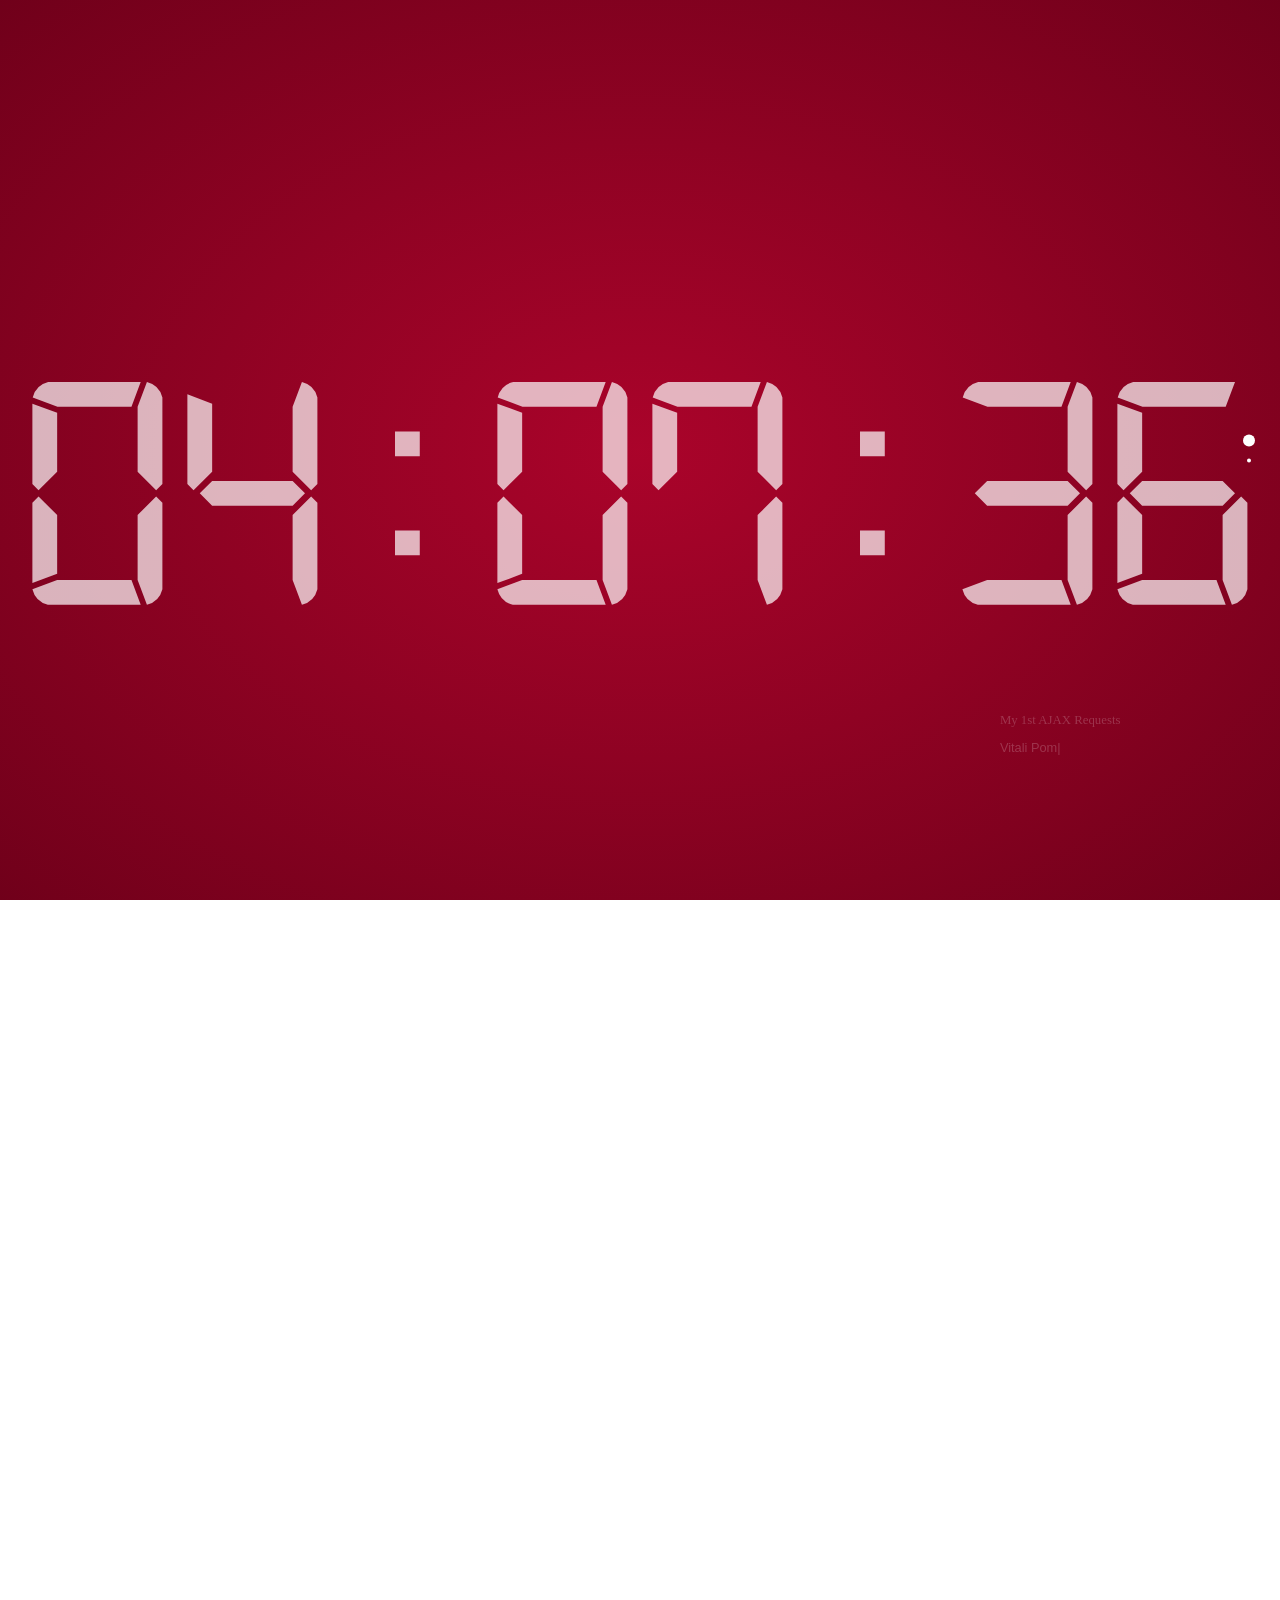
==== index.html @ a6524107 "added functions to add text" ====
<!DOCTYPE html>
<html>
    <head>
        <meta name="viewport" content="width=device-width, initial-scale=1.0, maximum-scale=1.0, user-scalable=no" />
        <link rel="stylesheet" href="https://maxcdn.bootstrapcdn.com/bootstrap/3.3.7/css/bootstrap.min.css">
        <script src="https://ajax.googleapis.com/ajax/libs/jquery/3.3.1/jquery.min.js"></script>
        <script src="https://maxcdn.bootstrapcdn.com/bootstrap/3.3.7/js/bootstrap.min.js"></script>

        <script src="js/jquery.waitforimages.min.js"></script>

        <link rel="stylesheet" type="text/css" href="css/fullpage.css" />
        <link rel="stylesheet" type="text/css" href="css/text_appearance.css">

        <link rel="stylesheet" href="stylesheets/butterfly.css?1234">
        <link rel="stylesheet" href="css/clock.css?11566">
        <link rel="stylesheet" href="css/phone.css?123452">


        <style type="text/css">

body, html{
    margin: 0;
    overflow-x: hidden;
    font-size: 0;
}

#fp-nav ul li a span, .fp-slidesNav ul li a span {
    background: white;
}
        </style>
        <title>Vitali Pom</title>
    </head>
    <body>
        <div id="fullpage">
            <div class="section">
                <div id="clock">
                    <span id="time" class="centered">
                    </span>
                    <div id="credits"><div id="sign">My 1st AJAX Requests</div><p> <div id="name">Vitali Pom|</div></div>


                    <div id="butterflies"></div> 
                </div>
            </div>
            <div class="section">
                <div id="phone">
                    <div class="container-fluid" >
                        <div class="row">
                            <div class="col-1 col-sm-1 col-md-7 col-lg-7 col-xl-7" >		      
                            </div>
                                <div class="col-5 col-sm-5 col-md-5 col-lg-5 col-xl-5" >  

                                    <div id="phone_container" class="phone_class">
                                        <div id="phone_image"><img src="img/white_clipboard.png" id="underline_image" /> <div id="chat_text" style="z-index:2;"></div>
                                        <img src="img/bbk-phone-model.png" id="top_image" class="phone_class" />
                                    </div>

                                </div>
                        </div>

                    </div>


                </div>
            </div>
        </div>
        
        <script src="js/clock.js"></script>
        <script src="js/text_appearance.js"></script>
        <script src="js/main_phone.js"></script>
        <script src="js/butterflies.js"></script>
        <script type="text/javascript" src="js/fullpage.extensions.min.js"></script>
        <script type="text/javascript">

            $(document).ready(function() {
                $('#fullpage').fullpage({
                    //options here
                    autoScrolling:true,
                    scrollHorizontally: true,
                    navigation: true,
                    navigationTooltips: ['clock', 'chat'],
                    lazyLoading: false,
                });

                //methods
                $.fn.fullpage.setAllowScrolling(true);
            });

        </script>

    </body>
</html>
<!--vitali.pom-->
---- css/fullpage.css ----
/*!
 * fullPage 3.0.9
 * https://github.com/alvarotrigo/fullPage.js
 *
 * @license GPLv3 for open source use only
 * or Fullpage Commercial License for commercial use
 * http://alvarotrigo.com/fullPage/pricing/
 *
 * Copyright (C) 2018 http://alvarotrigo.com/fullPage - A project by Alvaro Trigo
 */
html.fp-enabled,
.fp-enabled body {
    margin: 0;
    padding: 0;
    overflow:hidden;

    /*Avoid flicker on slides transitions for mobile phones #336 */
    -webkit-tap-highlight-color: rgba(0,0,0,0);
}
.fp-section {
    position: relative;
    -webkit-box-sizing: border-box; /* Safari<=5 Android<=3 */
    -moz-box-sizing: border-box; /* <=28 */
    box-sizing: border-box;
}
.fp-slide {
    float: left;
}
.fp-slide, .fp-slidesContainer {
    height: 100%;
    display: block;
}
.fp-slides {
    z-index:1;
    height: 100%;
    overflow: hidden;
    position: relative;
    -webkit-transition: all 0.3s ease-out; /* Safari<=6 Android<=4.3 */
    transition: all 0.3s ease-out;
}
.fp-section.fp-table, .fp-slide.fp-table {
    display: table;
    table-layout:fixed;
    width: 100%;
}
.fp-tableCell {
    display: table-cell;
    vertical-align: middle;
    width: 100%;
    height: 100%;
}
.fp-slidesContainer {
    float: left;
    position: relative;
}
.fp-controlArrow {
    -webkit-user-select: none; /* webkit (safari, chrome) browsers */
    -moz-user-select: none; /* mozilla browsers */
    -khtml-user-select: none; /* webkit (konqueror) browsers */
    -ms-user-select: none; /* IE10+ */
    position: absolute;
    z-index: 4;
    top: 50%;
    cursor: pointer;
    width: 0;
    height: 0;
    border-style: solid;
    margin-top: -38px;
    -webkit-transform: translate3d(0,0,0);
    -ms-transform: translate3d(0,0,0);
    transform: translate3d(0,0,0);
}
.fp-controlArrow.fp-prev {
    left: 15px;
    width: 0;
    border-width: 38.5px 34px 38.5px 0;
    border-color: transparent #fff transparent transparent;
}
.fp-controlArrow.fp-next {
    right: 15px;
    border-width: 38.5px 0 38.5px 34px;
    border-color: transparent transparent transparent #fff;
}
.fp-scrollable {
    overflow: hidden;
    position: relative;
}
.fp-scroller{
    overflow: hidden;
}
.iScrollIndicator{
    border: 0 !important;
}
.fp-notransition {
    -webkit-transition: none !important;
    transition: none !important;
}
#fp-nav {
    position: fixed;
    z-index: 100;
    top: 50%;
    opacity: 1;
    transform: translateY(-50%);
    -ms-transform: translateY(-50%);
    -webkit-transform: translate3d(0,-50%,0);
}
#fp-nav.fp-right {
    right: 17px;
}
#fp-nav.fp-left {
    left: 17px;
}
.fp-slidesNav{
    position: absolute;
    z-index: 4;
    opacity: 1;
    -webkit-transform: translate3d(0,0,0);
    -ms-transform: translate3d(0,0,0);
    transform: translate3d(0,0,0);
    left: 0 !important;
    right: 0;
    margin: 0 auto !important;
}
.fp-slidesNav.fp-bottom {
    bottom: 17px;
}
.fp-slidesNav.fp-top {
    top: 17px;
}
#fp-nav ul,
.fp-slidesNav ul {
  margin: 0;
  padding: 0;
}
#fp-nav ul li,
.fp-slidesNav ul li {
    display: block;
    width: 14px;
    height: 13px;
    margin: 7px;
    position:relative;
}
.fp-slidesNav ul li {
    display: inline-block;
}
#fp-nav ul li a,
.fp-slidesNav ul li a {
    display: block;
    position: relative;
    z-index: 1;
    width: 100%;
    height: 100%;
    cursor: pointer;
    text-decoration: none;
}
#fp-nav ul li a.active span,
.fp-slidesNav ul li a.active span,
#fp-nav ul li:hover a.active span,
.fp-slidesNav ul li:hover a.active span{
    height: 12px;
    width: 12px;
    margin: -6px 0 0 -6px;
    border-radius: 100%;
 }
#fp-nav ul li a span,
.fp-slidesNav ul li a span {
    border-radius: 50%;
    position: absolute;
    z-index: 1;
    height: 4px;
    width: 4px;
    border: 0;
    background: #333;
    left: 50%;
    top: 50%;
    margin: -2px 0 0 -2px;
    -webkit-transition: all 0.1s ease-in-out;
    -moz-transition: all 0.1s ease-in-out;
    -o-transition: all 0.1s ease-in-out;
    transition: all 0.1s ease-in-out;
}
#fp-nav ul li:hover a span,
.fp-slidesNav ul li:hover a span{
    width: 10px;
    height: 10px;
    margin: -5px 0px 0px -5px;
}
#fp-nav ul li .fp-tooltip {
    position: absolute;
    top: -2px;
    color: #fff;
    font-size: 14px;
    font-family: arial, helvetica, sans-serif;
    white-space: nowrap;
    max-width: 220px;
    overflow: hidden;
    display: block;
    opacity: 0;
    width: 0;
    cursor: pointer;
}
#fp-nav ul li:hover .fp-tooltip,
#fp-nav.fp-show-active a.active + .fp-tooltip {
    -webkit-transition: opacity 0.2s ease-in;
    transition: opacity 0.2s ease-in;
    width: auto;
    opacity: 1;
}
#fp-nav ul li .fp-tooltip.fp-right {
    right: 20px;
}
#fp-nav ul li .fp-tooltip.fp-left {
    left: 20px;
}
.fp-auto-height.fp-section,
.fp-auto-height .fp-slide,
.fp-auto-height .fp-tableCell{
    height: auto !important;
}

.fp-responsive .fp-auto-height-responsive.fp-section,
.fp-responsive .fp-auto-height-responsive .fp-slide,
.fp-responsive .fp-auto-height-responsive .fp-tableCell {
    height: auto !important;
}

/*Only display content to screen readers*/
.fp-sr-only{
    position: absolute;
    width: 1px;
    height: 1px;
    padding: 0;
    overflow: hidden;
    clip: rect(0, 0, 0, 0);
    white-space: nowrap;
    border: 0;
}
---- css/text_appearance.css ----
.font_size {
    font-size: 1.5vh;
}

.padding{
    padding: 0.5em 0.7em 0.5em 0.7em; 
}

.textbox{
    display: inline-block;
    position:absolute;
    border-radius:25px;
    direction: ltr;
}

.left_textbox{
    background-color: #007aff;
    left: 8%;
    max-width: 45%;
    color: white;

}

.right_textbox{
    max-width: 45%;
    right:6%;
    background-color: #7209b7;
    color: white;

}
---- stylesheets/butterfly.css ----
/* line 3, ../sass/butterfly.scss */
html, body {
  margin: 0;
  height: 100%;
  overflow: hidden;
}

@-moz-keyframes borboletas-pos-loop-1 {
  0% {
    -moz-transform: translate(50vw, -95vh);
    transform: translate(50vw, -95vh);
  }
  11% {
    -moz-transform: translate(53vw, -1vh);
    transform: translate(53vw, -1vh);
  }
  22% {
    -moz-transform: translate(47vw, -79vh);
    transform: translate(47vw, -79vh);
  }
  33% {
    -moz-transform: translate(46vw, -82vh);
    transform: translate(46vw, -82vh);
  }
  44% {
    -moz-transform: translate(9vw, -60vh);
    transform: translate(9vw, -60vh);
  }
  55% {
    -moz-transform: translate(27vw, -88vh);
    transform: translate(27vw, -88vh);
  }
  66% {
    -moz-transform: translate(62vw, -59vh);
    transform: translate(62vw, -59vh);
  }
  77% {
    -moz-transform: translate(90vw, -12vh);
    transform: translate(90vw, -12vh);
  }
  88% {
    -moz-transform: translate(21vw, -7vh);
    transform: translate(21vw, -7vh);
  }
  100% {
    -moz-transform: translate(53vw, -11vh);
    transform: translate(53vw, -11vh);
  }
}
@-webkit-keyframes borboletas-pos-loop-1 {
  0% {
    -webkit-transform: translate(36vw, -6vh);
    transform: translate(36vw, -6vh);
  }
  11% {
    -webkit-transform: translate(37vw, -88vh);
    transform: translate(37vw, -88vh);
  }
  22% {
    -webkit-transform: translate(35vw, -99vh);
    transform: translate(35vw, -99vh);
  }
  33% {
    -webkit-transform: translate(19vw, -61vh);
    transform: translate(19vw, -61vh);
  }
  44% {
    -webkit-transform: translate(94vw, -67vh);
    transform: translate(94vw, -67vh);
  }
  55% {
    -webkit-transform: translate(28vw, -84vh);
    transform: translate(28vw, -84vh);
  }
  66% {
    -webkit-transform: translate(57vw, -22vh);
    transform: translate(57vw, -22vh);
  }
  77% {
    -webkit-transform: translate(67vw, -74vh);
    transform: translate(67vw, -74vh);
  }
  88% {
    -webkit-transform: translate(93vw, -52vh);
    transform: translate(93vw, -52vh);
  }
  100% {
    -webkit-transform: translate(22vw, -53vh);
    transform: translate(22vw, -53vh);
  }
}
@keyframes borboletas-pos-loop-1 {
  0% {
    -moz-transform: translate(100vw, -34vh);
    -ms-transform: translate(100vw, -34vh);
    -webkit-transform: translate(100vw, -34vh);
    transform: translate(100vw, -34vh);
  }
  11% {
    -moz-transform: translate(92vw, -61vh);
    -ms-transform: translate(92vw, -61vh);
    -webkit-transform: translate(92vw, -61vh);
    transform: translate(92vw, -61vh);
  }
  22% {
    -moz-transform: translate(70vw, -1vh);
    -ms-transform: translate(70vw, -1vh);
    -webkit-transform: translate(70vw, -1vh);
    transform: translate(70vw, -1vh);
  }
  33% {
    -moz-transform: translate(48vw, -1vh);
    -ms-transform: translate(48vw, -1vh);
    -webkit-transform: translate(48vw, -1vh);
    transform: translate(48vw, -1vh);
  }
  44% {
    -moz-transform: translate(88vw, -59vh);
    -ms-transform: translate(88vw, -59vh);
    -webkit-transform: translate(88vw, -59vh);
    transform: translate(88vw, -59vh);
  }
  55% {
    -moz-transform: translate(13vw, -20vh);
    -ms-transform: translate(13vw, -20vh);
    -webkit-transform: translate(13vw, -20vh);
    transform: translate(13vw, -20vh);
  }
  66% {
    -moz-transform: translate(33vw, -72vh);
    -ms-transform: translate(33vw, -72vh);
    -webkit-transform: translate(33vw, -72vh);
    transform: translate(33vw, -72vh);
  }
  77% {
    -moz-transform: translate(37vw, -53vh);
    -ms-transform: translate(37vw, -53vh);
    -webkit-transform: translate(37vw, -53vh);
    transform: translate(37vw, -53vh);
  }
  88% {
    -moz-transform: translate(50vw, -11vh);
    -ms-transform: translate(50vw, -11vh);
    -webkit-transform: translate(50vw, -11vh);
    transform: translate(50vw, -11vh);
  }
  100% {
    -moz-transform: translate(28vw, -12vh);
    -ms-transform: translate(28vw, -12vh);
    -webkit-transform: translate(28vw, -12vh);
    transform: translate(28vw, -12vh);
  }
}
@-moz-keyframes borboletas-pos-loop-1 {
  0% {
    -moz-transform: translate(39vw, -25vh);
    transform: translate(39vw, -25vh);
  }
  11% {
    -moz-transform: translate(78vw, -58vh);
    transform: translate(78vw, -58vh);
  }
  22% {
    -moz-transform: translate(49vw, -84vh);
    transform: translate(49vw, -84vh);
  }
  33% {
    -moz-transform: translate(8vw, -21vh);
    transform: translate(8vw, -21vh);
  }
  44% {
    -moz-transform: translate(100vw, -69vh);
    transform: translate(100vw, -69vh);
  }
  55% {
    -moz-transform: translate(78vw, -14vh);
    transform: translate(78vw, -14vh);
  }
  66% {
    -moz-transform: translate(19vw, -3vh);
    transform: translate(19vw, -3vh);
  }
  77% {
    -moz-transform: translate(72vw, -77vh);
    transform: translate(72vw, -77vh);
  }
  88% {
    -moz-transform: translate(9vw, -55vh);
    transform: translate(9vw, -55vh);
  }
  100% {
    -moz-transform: translate(96vw, -7vh);
    transform: translate(96vw, -7vh);
  }
}
@-webkit-keyframes borboletas-pos-loop-1 {
  0% {
    -webkit-transform: translate(76vw, -13vh);
    transform: translate(76vw, -13vh);
  }
  11% {
    -webkit-transform: translate(84vw, -96vh);
    transform: translate(84vw, -96vh);
  }
  22% {
    -webkit-transform: translate(66vw, -67vh);
    transform: translate(66vw, -67vh);
  }
  33% {
    -webkit-transform: translate(27vw, -83vh);
    transform: translate(27vw, -83vh);
  }
  44% {
    -webkit-transform: translate(7vw, -72vh);
    transform: translate(7vw, -72vh);
  }
  55% {
    -webkit-transform: translate(39vw, -65vh);
    transform: translate(39vw, -65vh);
  }
  66% {
    -webkit-transform: translate(1vw, -19vh);
    transform: translate(1vw, -19vh);
  }
  77% {
    -webkit-transform: translate(100vw, -66vh);
    transform: translate(100vw, -66vh);
  }
  88% {
    -webkit-transform: translate(1vw, -26vh);
    transform: translate(1vw, -26vh);
  }
  100% {
    -webkit-transform: translate(1vw, -67vh);
    transform: translate(1vw, -67vh);
  }
}
@keyframes borboletas-pos-loop-1 {
  0% {
    -moz-transform: translate(90vw, -10vh);
    -ms-transform: translate(90vw, -10vh);
    -webkit-transform: translate(90vw, -10vh);
    transform: translate(90vw, -10vh);
  }
  11% {
    -moz-transform: translate(57vw, -88vh);
    -ms-transform: translate(57vw, -88vh);
    -webkit-transform: translate(57vw, -88vh);
    transform: translate(57vw, -88vh);
  }
  22% {
    -moz-transform: translate(100vw, -52vh);
    -ms-transform: translate(100vw, -52vh);
    -webkit-transform: translate(100vw, -52vh);
    transform: translate(100vw, -52vh);
  }
  33% {
    -moz-transform: translate(98vw, -83vh);
    -ms-transform: translate(98vw, -83vh);
    -webkit-transform: translate(98vw, -83vh);
    transform: translate(98vw, -83vh);
  }
  44% {
    -moz-transform: translate(65vw, -72vh);
    -ms-transform: translate(65vw, -72vh);
    -webkit-transform: translate(65vw, -72vh);
    transform: translate(65vw, -72vh);
  }
  55% {
    -moz-transform: translate(19vw, -88vh);
    -ms-transform: translate(19vw, -88vh);
    -webkit-transform: translate(19vw, -88vh);
    transform: translate(19vw, -88vh);
  }
  66% {
    -moz-transform: translate(23vw, -29vh);
    -ms-transform: translate(23vw, -29vh);
    -webkit-transform: translate(23vw, -29vh);
    transform: translate(23vw, -29vh);
  }
  77% {
    -moz-transform: translate(69vw, -24vh);
    -ms-transform: translate(69vw, -24vh);
    -webkit-transform: translate(69vw, -24vh);
    transform: translate(69vw, -24vh);
  }
  88% {
    -moz-transform: translate(76vw, -25vh);
    -ms-transform: translate(76vw, -25vh);
    -webkit-transform: translate(76vw, -25vh);
    transform: translate(76vw, -25vh);
  }
  100% {
    -moz-transform: translate(93vw, -10vh);
    -ms-transform: translate(93vw, -10vh);
    -webkit-transform: translate(93vw, -10vh);
    transform: translate(93vw, -10vh);
  }
}
/* line 36, ../sass/butterfly.scss */
.borboletas-1 {
  position: absolute;
  left: 0px;
  bottom: 0px;
  -moz-animation: borboletas-pos-loop-1 30s ease-in-out infinite alternate-reverse;
  -webkit-animation: borboletas-pos-loop-1 30s ease-in-out infinite alternate-reverse;
  animation: borboletas-pos-loop-1 30s ease-in-out infinite alternate-reverse;
}

/* line 48, ../sass/butterfly.scss */
.borboleta-1 {
  -moz-animation: borboleta-radial-loop-1 1.2s linear infinite;
  -webkit-animation: borboleta-radial-loop-1 1.2s linear infinite;
  animation: borboleta-radial-loop-1 1.2s linear infinite;
}

/* line 51, ../sass/butterfly.scss */
.borboleta-1 {
  -moz-animation: borboleta-radial-loop-1 1.5s linear infinite;
  -webkit-animation: borboleta-radial-loop-1 1.5s linear infinite;
  animation: borboleta-radial-loop-1 1.5s linear infinite;
}

/* line 54, ../sass/butterfly.scss */
.borboleta-1 {
  -moz-animation: borboleta-radial-loop-1 1.2s linear infinite;
  -webkit-animation: borboleta-radial-loop-1 1.2s linear infinite;
  animation: borboleta-radial-loop-1 1.2s linear infinite;
}

/* line 57, ../sass/butterfly.scss */
.borboleta-1 {
  -moz-animation: borboleta-radial-loop-1 1.5s linear infinite;
  -webkit-animation: borboleta-radial-loop-1 1.5s linear infinite;
  animation: borboleta-radial-loop-1 1.5s linear infinite;
}

/* line 64, ../sass/butterfly.scss */
.borboleta-gfx-1 {
  position: absolute;
  top: 0;
  left: 0;
  width: 55px;
  height: 40px;
}

/* line 72, ../sass/butterfly.scss */
.borboleta-gfx-1 {
  position: absolute;
  top: 0;
  left: 0;
  width: 55px;
  height: 40px;
}

/* line 81, ../sass/butterfly.scss */
.borboleta-1 .borboleta-gfx {
  -moz-animation: borboleta-gfx-upright-loop 1.2s linear infinite;
  -webkit-animation: borboleta-gfx-upright-loop 1.2s linear infinite;
  animation: borboleta-gfx-upright-loop 1.2s linear infinite;
}

/* line 84, ../sass/butterfly.scss */
.borboleta-1 .borboleta-gfx {
  -moz-animation: borboleta-gfx-upright-loop 1.2s linear infinite;
  -webkit-animation: borboleta-gfx-upright-loop 1.2s linear infinite;
  animation: borboleta-gfx-upright-loop 1.2s linear infinite;
}

/* line 87, ../sass/butterfly.scss */
.borboleta-1 .borboleta-gfx {
  -moz-animation: borboleta-gfx-upright-loop 1.5s linear infinite;
  -webkit-animation: borboleta-gfx-upright-loop 1.5s linear infinite;
  animation: borboleta-gfx-upright-loop 1.5s linear infinite;
}

/* line 90, ../sass/butterfly.scss */
.borboleta-1 .borboleta-gfx {
  -moz-animation: borboleta-gfx-upright-loop 1.5s linear infinite;
  -webkit-animation: borboleta-gfx-upright-loop 1.5s linear infinite;
  animation: borboleta-gfx-upright-loop 1.5s linear infinite;
}

@-moz-keyframes borboleta-anim-loop-1 {
  0% {
    -moz-transform: scale(1, 1.2) rotate(40deg);
    transform: scale(1, 1.2) rotate(40deg);
  }
  100% {
    -moz-transform: scale(0.7, -1) rotate(-40deg);
    transform: scale(0.7, -1) rotate(-40deg);
  }
}
@-webkit-keyframes borboleta-anim-loop-1 {
  0% {
    -webkit-transform: scale(1, 1.2) rotate(40deg);
    transform: scale(1, 1.2) rotate(40deg);
  }
  100% {
    -webkit-transform: scale(0.7, -1) rotate(-40deg);
    transform: scale(0.7, -1) rotate(-40deg);
  }
}
@keyframes borboleta-anim-loop-1 {
  0% {
    -moz-transform: scale(1, 1.2) rotate(40deg);
    -ms-transform: scale(1, 1.2) rotate(40deg);
    -webkit-transform: scale(1, 1.2) rotate(40deg);
    transform: scale(1, 1.2) rotate(40deg);
  }
  100% {
    -moz-transform: scale(0.7, -1) rotate(-40deg);
    -ms-transform: scale(0.7, -1) rotate(-40deg);
    -webkit-transform: scale(0.7, -1) rotate(-40deg);
    transform: scale(0.7, -1) rotate(-40deg);
  }
}
@-moz-keyframes borboleta-anim-loop-1 {
  0% {
    -moz-transform: scale(1, 1.2) rotate(40deg);
    transform: scale(1, 1.2) rotate(40deg);
  }
  100% {
    -moz-transform: scale(0.7, -1) rotate(-40deg);
    transform: scale(0.7, -1) rotate(-40deg);
  }
}
@-webkit-keyframes borboleta-anim-loop-1 {
  0% {
    -webkit-transform: scale(1, 1.2) rotate(40deg);
    transform: scale(1, 1.2) rotate(40deg);
  }
  100% {
    -webkit-transform: scale(0.7, -1) rotate(-40deg);
    transform: scale(0.7, -1) rotate(-40deg);
  }
}
@keyframes borboleta-anim-loop-1 {
  0% {
    -moz-transform: scale(1, 1.2) rotate(40deg);
    -ms-transform: scale(1, 1.2) rotate(40deg);
    -webkit-transform: scale(1, 1.2) rotate(40deg);
    transform: scale(1, 1.2) rotate(40deg);
  }
  100% {
    -moz-transform: scale(0.7, -1) rotate(-40deg);
    -ms-transform: scale(0.7, -1) rotate(-40deg);
    -webkit-transform: scale(0.7, -1) rotate(-40deg);
    transform: scale(0.7, -1) rotate(-40deg);
  }
}
/* line 104, ../sass/butterfly.scss */
.borboleta-anim-1 {
  background: radial-gradient(closest-side at 50% 50%, #b004f9 50%, rgba(255, 255, 255, 0) 50%), radial-gradient(closest-side at 50% 50%, #b004f9 50%, rgba(255, 255, 255, 0) 50%);
  background-repeat: no-repeat;
  background-size: 90% 70%,100% 70%;
  background-position: 20% -40%,0 40%;
  width: 35px;
  height: 25px;
  -moz-animation: borboleta-anim-loop-1 150ms ease-in-out infinite alternate-reverse;
  -webkit-animation: borboleta-anim-loop-1 150ms ease-in-out infinite alternate-reverse;
  animation: borboleta-anim-loop-1 150ms ease-in-out infinite alternate-reverse;
}

@-moz-keyframes borboletas-pos-loop-2 {
  0% {
    -moz-transform: translate(50vw, -74vh);
    transform: translate(50vw, -74vh);
  }
  11% {
    -moz-transform: translate(79vw, -9vh);
    transform: translate(79vw, -9vh);
  }
  22% {
    -moz-transform: translate(61vw, -26vh);
    transform: translate(61vw, -26vh);
  }
  33% {
    -moz-transform: translate(85vw, -16vh);
    transform: translate(85vw, -16vh);
  }
  44% {
    -moz-transform: translate(62vw, -33vh);
    transform: translate(62vw, -33vh);
  }
  55% {
    -moz-transform: translate(82vw, -77vh);
    transform: translate(82vw, -77vh);
  }
  66% {
    -moz-transform: translate(66vw, -95vh);
    transform: translate(66vw, -95vh);
  }
  77% {
    -moz-transform: translate(42vw, -98vh);
    transform: translate(42vw, -98vh);
  }
  88% {
    -moz-transform: translate(45vw, -12vh);
    transform: translate(45vw, -12vh);
  }
  100% {
    -moz-transform: translate(6vw, -15vh);
    transform: translate(6vw, -15vh);
  }
}
@-webkit-keyframes borboletas-pos-loop-2 {
  0% {
    -webkit-transform: translate(43vw, -54vh);
    transform: translate(43vw, -54vh);
  }
  11% {
    -webkit-transform: translate(12vw, -3vh);
    transform: translate(12vw, -3vh);
  }
  22% {
    -webkit-transform: translate(36vw, -83vh);
    transform: translate(36vw, -83vh);
  }
  33% {
    -webkit-transform: translate(67vw, -48vh);
    transform: translate(67vw, -48vh);
  }
  44% {
    -webkit-transform: translate(40vw, -5vh);
    transform: translate(40vw, -5vh);
  }
  55% {
    -webkit-transform: translate(53vw, -90vh);
    transform: translate(53vw, -90vh);
  }
  66% {
    -webkit-transform: translate(60vw, -3vh);
    transform: translate(60vw, -3vh);
  }
  77% {
    -webkit-transform: translate(8vw, -12vh);
    transform: translate(8vw, -12vh);
  }
  88% {
    -webkit-transform: translate(78vw, -85vh);
    transform: translate(78vw, -85vh);
  }
  100% {
    -webkit-transform: translate(28vw, -2vh);
    transform: translate(28vw, -2vh);
  }
}
@keyframes borboletas-pos-loop-2 {
  0% {
    -moz-transform: translate(88vw, -24vh);
    -ms-transform: translate(88vw, -24vh);
    -webkit-transform: translate(88vw, -24vh);
    transform: translate(88vw, -24vh);
  }
  11% {
    -moz-transform: translate(85vw, -2vh);
    -ms-transform: translate(85vw, -2vh);
    -webkit-transform: translate(85vw, -2vh);
    transform: translate(85vw, -2vh);
  }
  22% {
    -moz-transform: translate(41vw, -31vh);
    -ms-transform: translate(41vw, -31vh);
    -webkit-transform: translate(41vw, -31vh);
    transform: translate(41vw, -31vh);
  }
  33% {
    -moz-transform: translate(33vw, -21vh);
    -ms-transform: translate(33vw, -21vh);
    -webkit-transform: translate(33vw, -21vh);
    transform: translate(33vw, -21vh);
  }
  44% {
    -moz-transform: translate(81vw, -99vh);
    -ms-transform: translate(81vw, -99vh);
    -webkit-transform: translate(81vw, -99vh);
    transform: translate(81vw, -99vh);
  }
  55% {
    -moz-transform: translate(58vw, -36vh);
    -ms-transform: translate(58vw, -36vh);
    -webkit-transform: translate(58vw, -36vh);
    transform: translate(58vw, -36vh);
  }
  66% {
    -moz-transform: translate(35vw, -53vh);
    -ms-transform: translate(35vw, -53vh);
    -webkit-transform: translate(35vw, -53vh);
    transform: translate(35vw, -53vh);
  }
  77% {
    -moz-transform: translate(43vw, -77vh);
    -ms-transform: translate(43vw, -77vh);
    -webkit-transform: translate(43vw, -77vh);
    transform: translate(43vw, -77vh);
  }
  88% {
    -moz-transform: translate(27vw, -69vh);
    -ms-transform: translate(27vw, -69vh);
    -webkit-transform: translate(27vw, -69vh);
    transform: translate(27vw, -69vh);
  }
  100% {
    -moz-transform: translate(77vw, -34vh);
    -ms-transform: translate(77vw, -34vh);
    -webkit-transform: translate(77vw, -34vh);
    transform: translate(77vw, -34vh);
  }
}
@-moz-keyframes borboletas-pos-loop-2 {
  0% {
    -moz-transform: translate(19vw, -13vh);
    transform: translate(19vw, -13vh);
  }
  11% {
    -moz-transform: translate(87vw, -24vh);
    transform: translate(87vw, -24vh);
  }
  22% {
    -moz-transform: translate(51vw, -6vh);
    transform: translate(51vw, -6vh);
  }
  33% {
    -moz-transform: translate(65vw, -96vh);
    transform: translate(65vw, -96vh);
  }
  44% {
    -moz-transform: translate(75vw, -99vh);
    transform: translate(75vw, -99vh);
  }
  55% {
    -moz-transform: translate(83vw, -27vh);
    transform: translate(83vw, -27vh);
  }
  66% {
    -moz-transform: translate(59vw, -67vh);
    transform: translate(59vw, -67vh);
  }
  77% {
    -moz-transform: translate(87vw, -94vh);
    transform: translate(87vw, -94vh);
  }
  88% {
    -moz-transform: translate(63vw, -5vh);
    transform: translate(63vw, -5vh);
  }
  100% {
    -moz-transform: translate(11vw, -56vh);
    transform: translate(11vw, -56vh);
  }
}
@-webkit-keyframes borboletas-pos-loop-2 {
  0% {
    -webkit-transform: translate(6vw, -51vh);
    transform: translate(6vw, -51vh);
  }
  11% {
    -webkit-transform: translate(98vw, -48vh);
    transform: translate(98vw, -48vh);
  }
  22% {
    -webkit-transform: translate(61vw, -80vh);
    transform: translate(61vw, -80vh);
  }
  33% {
    -webkit-transform: translate(96vw, -35vh);
    transform: translate(96vw, -35vh);
  }
  44% {
    -webkit-transform: translate(70vw, -95vh);
    transform: translate(70vw, -95vh);
  }
  55% {
    -webkit-transform: translate(57vw, -38vh);
    transform: translate(57vw, -38vh);
  }
  66% {
    -webkit-transform: translate(64vw, -42vh);
    transform: translate(64vw, -42vh);
  }
  77% {
    -webkit-transform: translate(9vw, -71vh);
    transform: translate(9vw, -71vh);
  }
  88% {
    -webkit-transform: translate(40vw, -84vh);
    transform: translate(40vw, -84vh);
  }
  100% {
    -webkit-transform: translate(78vw, -64vh);
    transform: translate(78vw, -64vh);
  }
}
@keyframes borboletas-pos-loop-2 {
  0% {
    -moz-transform: translate(48vw, -81vh);
    -ms-transform: translate(48vw, -81vh);
    -webkit-transform: translate(48vw, -81vh);
    transform: translate(48vw, -81vh);
  }
  11% {
    -moz-transform: translate(77vw, -37vh);
    -ms-transform: translate(77vw, -37vh);
    -webkit-transform: translate(77vw, -37vh);
    transform: translate(77vw, -37vh);
  }
  22% {
    -moz-transform: translate(54vw, -92vh);
    -ms-transform: translate(54vw, -92vh);
    -webkit-transform: translate(54vw, -92vh);
    transform: translate(54vw, -92vh);
  }
  33% {
    -moz-transform: translate(78vw, -12vh);
    -ms-transform: translate(78vw, -12vh);
    -webkit-transform: translate(78vw, -12vh);
    transform: translate(78vw, -12vh);
  }
  44% {
    -moz-transform: translate(52vw, -84vh);
    -ms-transform: translate(52vw, -84vh);
    -webkit-transform: translate(52vw, -84vh);
    transform: translate(52vw, -84vh);
  }
  55% {
    -moz-transform: translate(15vw, -35vh);
    -ms-transform: translate(15vw, -35vh);
    -webkit-transform: translate(15vw, -35vh);
    transform: translate(15vw, -35vh);
  }
  66% {
    -moz-transform: translate(19vw, -63vh);
    -ms-transform: translate(19vw, -63vh);
    -webkit-transform: translate(19vw, -63vh);
    transform: translate(19vw, -63vh);
  }
  77% {
    -moz-transform: translate(76vw, -17vh);
    -ms-transform: translate(76vw, -17vh);
    -webkit-transform: translate(76vw, -17vh);
    transform: translate(76vw, -17vh);
  }
  88% {
    -moz-transform: translate(68vw, -79vh);
    -ms-transform: translate(68vw, -79vh);
    -webkit-transform: translate(68vw, -79vh);
    transform: translate(68vw, -79vh);
  }
  100% {
    -moz-transform: translate(83vw, -37vh);
    -ms-transform: translate(83vw, -37vh);
    -webkit-transform: translate(83vw, -37vh);
    transform: translate(83vw, -37vh);
  }
}
/* line 36, ../sass/butterfly.scss */
.borboletas-2 {
  position: absolute;
  left: 0px;
  bottom: 0px;
  -moz-animation: borboletas-pos-loop-2 28s ease-in-out infinite alternate-reverse;
  -webkit-animation: borboletas-pos-loop-2 28s ease-in-out infinite alternate-reverse;
  animation: borboletas-pos-loop-2 28s ease-in-out infinite alternate-reverse;
}

/* line 48, ../sass/butterfly.scss */
.borboleta-2 {
  -moz-animation: borboleta-radial-loop-2 1.2s linear infinite;
  -webkit-animation: borboleta-radial-loop-2 1.2s linear infinite;
  animation: borboleta-radial-loop-2 1.2s linear infinite;
}

/* line 51, ../sass/butterfly.scss */
.borboleta-2 {
  -moz-animation: borboleta-radial-loop-2 1.5s linear infinite;
  -webkit-animation: borboleta-radial-loop-2 1.5s linear infinite;
  animation: borboleta-radial-loop-2 1.5s linear infinite;
}

/* line 54, ../sass/butterfly.scss */
.borboleta-2 {
  -moz-animation: borboleta-radial-loop-2 1.2s linear infinite;
  -webkit-animation: borboleta-radial-loop-2 1.2s linear infinite;
  animation: borboleta-radial-loop-2 1.2s linear infinite;
}

/* line 57, ../sass/butterfly.scss */
.borboleta-2 {
  -moz-animation: borboleta-radial-loop-2 1.5s linear infinite;
  -webkit-animation: borboleta-radial-loop-2 1.5s linear infinite;
  animation: borboleta-radial-loop-2 1.5s linear infinite;
}

/* line 64, ../sass/butterfly.scss */
.borboleta-gfx-2 {
  position: absolute;
  top: 0;
  left: 0;
  width: 55px;
  height: 40px;
}

/* line 72, ../sass/butterfly.scss */
.borboleta-gfx-2 {
  position: absolute;
  top: 0;
  left: 0;
  width: 55px;
  height: 40px;
}

/* line 81, ../sass/butterfly.scss */
.borboleta-2 .borboleta-gfx {
  -moz-animation: borboleta-gfx-upright-loop 1.2s linear infinite;
  -webkit-animation: borboleta-gfx-upright-loop 1.2s linear infinite;
  animation: borboleta-gfx-upright-loop 1.2s linear infinite;
}

/* line 84, ../sass/butterfly.scss */
.borboleta-2 .borboleta-gfx {
  -moz-animation: borboleta-gfx-upright-loop 1.2s linear infinite;
  -webkit-animation: borboleta-gfx-upright-loop 1.2s linear infinite;
  animation: borboleta-gfx-upright-loop 1.2s linear infinite;
}

/* line 87, ../sass/butterfly.scss */
.borboleta-2 .borboleta-gfx {
  -moz-animation: borboleta-gfx-upright-loop 1.5s linear infinite;
  -webkit-animation: borboleta-gfx-upright-loop 1.5s linear infinite;
  animation: borboleta-gfx-upright-loop 1.5s linear infinite;
}

/* line 90, ../sass/butterfly.scss */
.borboleta-2 .borboleta-gfx {
  -moz-animation: borboleta-gfx-upright-loop 1.5s linear infinite;
  -webkit-animation: borboleta-gfx-upright-loop 1.5s linear infinite;
  animation: borboleta-gfx-upright-loop 1.5s linear infinite;
}

@-moz-keyframes borboleta-anim-loop-2 {
  0% {
    -moz-transform: scale(1, 1.2) rotate(40deg);
    transform: scale(1, 1.2) rotate(40deg);
  }
  100% {
    -moz-transform: scale(0.7, -1) rotate(-40deg);
    transform: scale(0.7, -1) rotate(-40deg);
  }
}
@-webkit-keyframes borboleta-anim-loop-2 {
  0% {
    -webkit-transform: scale(1, 1.2) rotate(40deg);
    transform: scale(1, 1.2) rotate(40deg);
  }
  100% {
    -webkit-transform: scale(0.7, -1) rotate(-40deg);
    transform: scale(0.7, -1) rotate(-40deg);
  }
}
@keyframes borboleta-anim-loop-2 {
  0% {
    -moz-transform: scale(1, 1.2) rotate(40deg);
    -ms-transform: scale(1, 1.2) rotate(40deg);
    -webkit-transform: scale(1, 1.2) rotate(40deg);
    transform: scale(1, 1.2) rotate(40deg);
  }
  100% {
    -moz-transform: scale(0.7, -1) rotate(-40deg);
    -ms-transform: scale(0.7, -1) rotate(-40deg);
    -webkit-transform: scale(0.7, -1) rotate(-40deg);
    transform: scale(0.7, -1) rotate(-40deg);
  }
}
@-moz-keyframes borboleta-anim-loop-2 {
  0% {
    -moz-transform: scale(1, 1.2) rotate(40deg);
    transform: scale(1, 1.2) rotate(40deg);
  }
  100% {
    -moz-transform: scale(0.7, -1) rotate(-40deg);
    transform: scale(0.7, -1) rotate(-40deg);
  }
}
@-webkit-keyframes borboleta-anim-loop-2 {
  0% {
    -webkit-transform: scale(1, 1.2) rotate(40deg);
    transform: scale(1, 1.2) rotate(40deg);
  }
  100% {
    -webkit-transform: scale(0.7, -1) rotate(-40deg);
    transform: scale(0.7, -1) rotate(-40deg);
  }
}
@keyframes borboleta-anim-loop-2 {
  0% {
    -moz-transform: scale(1, 1.2) rotate(40deg);
    -ms-transform: scale(1, 1.2) rotate(40deg);
    -webkit-transform: scale(1, 1.2) rotate(40deg);
    transform: scale(1, 1.2) rotate(40deg);
  }
  100% {
    -moz-transform: scale(0.7, -1) rotate(-40deg);
    -ms-transform: scale(0.7, -1) rotate(-40deg);
    -webkit-transform: scale(0.7, -1) rotate(-40deg);
    transform: scale(0.7, -1) rotate(-40deg);
  }
}
/* line 104, ../sass/butterfly.scss */
.borboleta-anim-2 {
  background: radial-gradient(closest-side at 50% 50%, #6547ff 50%, rgba(255, 255, 255, 0) 50%), radial-gradient(closest-side at 50% 50%, #6547ff 50%, rgba(255, 255, 255, 0) 50%);
  background-repeat: no-repeat;
  background-size: 90% 70%,100% 70%;
  background-position: 20% -40%,0 40%;
  width: 35px;
  height: 25px;
  -moz-animation: borboleta-anim-loop-2 150ms ease-in-out infinite alternate-reverse;
  -webkit-animation: borboleta-anim-loop-2 150ms ease-in-out infinite alternate-reverse;
  animation: borboleta-anim-loop-2 150ms ease-in-out infinite alternate-reverse;
}

@-moz-keyframes borboletas-pos-loop-3 {
  0% {
    -moz-transform: translate(83vw, -24vh);
    transform: translate(83vw, -24vh);
  }
  11% {
    -moz-transform: translate(17vw, -33vh);
    transform: translate(17vw, -33vh);
  }
  22% {
    -moz-transform: translate(44vw, -93vh);
    transform: translate(44vw, -93vh);
  }
  33% {
    -moz-transform: translate(44vw, -91vh);
    transform: translate(44vw, -91vh);
  }
  44% {
    -moz-transform: translate(62vw, -22vh);
    transform: translate(62vw, -22vh);
  }
  55% {
    -moz-transform: translate(82vw, -52vh);
    transform: translate(82vw, -52vh);
  }
  66% {
    -moz-transform: translate(69vw, -66vh);
    transform: translate(69vw, -66vh);
  }
  77% {
    -moz-transform: translate(77vw, -1vh);
    transform: translate(77vw, -1vh);
  }
  88% {
    -moz-transform: translate(46vw, -23vh);
    transform: translate(46vw, -23vh);
  }
  100% {
    -moz-transform: translate(88vw, -32vh);
    transform: translate(88vw, -32vh);
  }
}
@-webkit-keyframes borboletas-pos-loop-3 {
  0% {
    -webkit-transform: translate(1vw, -45vh);
    transform: translate(1vw, -45vh);
  }
  11% {
    -webkit-transform: translate(50vw, -56vh);
    transform: translate(50vw, -56vh);
  }
  22% {
    -webkit-transform: translate(59vw, -36vh);
    transform: translate(59vw, -36vh);
  }
  33% {
    -webkit-transform: translate(82vw, -30vh);
    transform: translate(82vw, -30vh);
  }
  44% {
    -webkit-transform: translate(74vw, -100vh);
    transform: translate(74vw, -100vh);
  }
  55% {
    -webkit-transform: translate(15vw, -99vh);
    transform: translate(15vw, -99vh);
  }
  66% {
    -webkit-transform: translate(38vw, -21vh);
    transform: translate(38vw, -21vh);
  }
  77% {
    -webkit-transform: translate(65vw, -96vh);
    transform: translate(65vw, -96vh);
  }
  88% {
    -webkit-transform: translate(2vw, -40vh);
    transform: translate(2vw, -40vh);
  }
  100% {
    -webkit-transform: translate(41vw, -58vh);
    transform: translate(41vw, -58vh);
  }
}
@keyframes borboletas-pos-loop-3 {
  0% {
    -moz-transform: translate(23vw, -87vh);
    -ms-transform: translate(23vw, -87vh);
    -webkit-transform: translate(23vw, -87vh);
    transform: translate(23vw, -87vh);
  }
  11% {
    -moz-transform: translate(14vw, -36vh);
    -ms-transform: translate(14vw, -36vh);
    -webkit-transform: translate(14vw, -36vh);
    transform: translate(14vw, -36vh);
  }
  22% {
    -moz-transform: translate(81vw, -84vh);
    -ms-transform: translate(81vw, -84vh);
    -webkit-transform: translate(81vw, -84vh);
    transform: translate(81vw, -84vh);
  }
  33% {
    -moz-transform: translate(12vw, -89vh);
    -ms-transform: translate(12vw, -89vh);
    -webkit-transform: translate(12vw, -89vh);
    transform: translate(12vw, -89vh);
  }
  44% {
    -moz-transform: translate(17vw, -57vh);
    -ms-transform: translate(17vw, -57vh);
    -webkit-transform: translate(17vw, -57vh);
    transform: translate(17vw, -57vh);
  }
  55% {
    -moz-transform: translate(70vw, -70vh);
    -ms-transform: translate(70vw, -70vh);
    -webkit-transform: translate(70vw, -70vh);
    transform: translate(70vw, -70vh);
  }
  66% {
    -moz-transform: translate(79vw, -77vh);
    -ms-transform: translate(79vw, -77vh);
    -webkit-transform: translate(79vw, -77vh);
    transform: translate(79vw, -77vh);
  }
  77% {
    -moz-transform: translate(82vw, -84vh);
    -ms-transform: translate(82vw, -84vh);
    -webkit-transform: translate(82vw, -84vh);
    transform: translate(82vw, -84vh);
  }
  88% {
    -moz-transform: translate(76vw, -61vh);
    -ms-transform: translate(76vw, -61vh);
    -webkit-transform: translate(76vw, -61vh);
    transform: translate(76vw, -61vh);
  }
  100% {
    -moz-transform: translate(72vw, -73vh);
    -ms-transform: translate(72vw, -73vh);
    -webkit-transform: translate(72vw, -73vh);
    transform: translate(72vw, -73vh);
  }
}
@-moz-keyframes borboletas-pos-loop-3 {
  0% {
    -moz-transform: translate(97vw, -16vh);
    transform: translate(97vw, -16vh);
  }
  11% {
    -moz-transform: translate(14vw, -100vh);
    transform: translate(14vw, -100vh);
  }
  22% {
    -moz-transform: translate(39vw, -70vh);
    transform: translate(39vw, -70vh);
  }
  33% {
    -moz-transform: translate(6vw, -13vh);
    transform: translate(6vw, -13vh);
  }
  44% {
    -moz-transform: translate(67vw, -52vh);
    transform: translate(67vw, -52vh);
  }
  55% {
    -moz-transform: translate(73vw, -64vh);
    transform: translate(73vw, -64vh);
  }
  66% {
    -moz-transform: translate(92vw, -74vh);
    transform: translate(92vw, -74vh);
  }
  77% {
    -moz-transform: translate(72vw, -92vh);
    transform: translate(72vw, -92vh);
  }
  88% {
    -moz-transform: translate(50vw, -23vh);
    transform: translate(50vw, -23vh);
  }
  100% {
    -moz-transform: translate(38vw, -92vh);
    transform: translate(38vw, -92vh);
  }
}
@-webkit-keyframes borboletas-pos-loop-3 {
  0% {
    -webkit-transform: translate(49vw, -4vh);
    transform: translate(49vw, -4vh);
  }
  11% {
    -webkit-transform: translate(8vw, -78vh);
    transform: translate(8vw, -78vh);
  }
  22% {
    -webkit-transform: translate(51vw, -63vh);
    transform: translate(51vw, -63vh);
  }
  33% {
    -webkit-transform: translate(9vw, -84vh);
    transform: translate(9vw, -84vh);
  }
  44% {
    -webkit-transform: translate(4vw, -3vh);
    transform: translate(4vw, -3vh);
  }
  55% {
    -webkit-transform: translate(23vw, -19vh);
    transform: translate(23vw, -19vh);
  }
  66% {
    -webkit-transform: translate(18vw, -11vh);
    transform: translate(18vw, -11vh);
  }
  77% {
    -webkit-transform: translate(39vw, -40vh);
    transform: translate(39vw, -40vh);
  }
  88% {
    -webkit-transform: translate(67vw, -51vh);
    transform: translate(67vw, -51vh);
  }
  100% {
    -webkit-transform: translate(65vw, -98vh);
    transform: translate(65vw, -98vh);
  }
}
@keyframes borboletas-pos-loop-3 {
  0% {
    -moz-transform: translate(13vw, -10vh);
    -ms-transform: translate(13vw, -10vh);
    -webkit-transform: translate(13vw, -10vh);
    transform: translate(13vw, -10vh);
  }
  11% {
    -moz-transform: translate(14vw, -68vh);
    -ms-transform: translate(14vw, -68vh);
    -webkit-transform: translate(14vw, -68vh);
    transform: translate(14vw, -68vh);
  }
  22% {
    -moz-transform: translate(48vw, -17vh);
    -ms-transform: translate(48vw, -17vh);
    -webkit-transform: translate(48vw, -17vh);
    transform: translate(48vw, -17vh);
  }
  33% {
    -moz-transform: translate(32vw, -30vh);
    -ms-transform: translate(32vw, -30vh);
    -webkit-transform: translate(32vw, -30vh);
    transform: translate(32vw, -30vh);
  }
  44% {
    -moz-transform: translate(30vw, -25vh);
    -ms-transform: translate(30vw, -25vh);
    -webkit-transform: translate(30vw, -25vh);
    transform: translate(30vw, -25vh);
  }
  55% {
    -moz-transform: translate(12vw, -53vh);
    -ms-transform: translate(12vw, -53vh);
    -webkit-transform: translate(12vw, -53vh);
    transform: translate(12vw, -53vh);
  }
  66% {
    -moz-transform: translate(99vw, -27vh);
    -ms-transform: translate(99vw, -27vh);
    -webkit-transform: translate(99vw, -27vh);
    transform: translate(99vw, -27vh);
  }
  77% {
    -moz-transform: translate(40vw, -49vh);
    -ms-transform: translate(40vw, -49vh);
    -webkit-transform: translate(40vw, -49vh);
    transform: translate(40vw, -49vh);
  }
  88% {
    -moz-transform: translate(5vw, -73vh);
    -ms-transform: translate(5vw, -73vh);
    -webkit-transform: translate(5vw, -73vh);
    transform: translate(5vw, -73vh);
  }
  100% {
    -moz-transform: translate(93vw, -90vh);
    -ms-transform: translate(93vw, -90vh);
    -webkit-transform: translate(93vw, -90vh);
    transform: translate(93vw, -90vh);
  }
}
/* line 36, ../sass/butterfly.scss */
.borboletas-3 {
  position: absolute;
  left: 0px;
  bottom: 0px;
  -moz-animation: borboletas-pos-loop-3 30s ease-in-out infinite alternate-reverse;
  -webkit-animation: borboletas-pos-loop-3 30s ease-in-out infinite alternate-reverse;
  animation: borboletas-pos-loop-3 30s ease-in-out infinite alternate-reverse;
}

/* line 48, ../sass/butterfly.scss */
.borboleta-3 {
  -moz-animation: borboleta-radial-loop-3 1.2s linear infinite;
  -webkit-animation: borboleta-radial-loop-3 1.2s linear infinite;
  animation: borboleta-radial-loop-3 1.2s linear infinite;
}

/* line 51, ../sass/butterfly.scss */
.borboleta-3 {
  -moz-animation: borboleta-radial-loop-3 1.5s linear infinite;
  -webkit-animation: borboleta-radial-loop-3 1.5s linear infinite;
  animation: borboleta-radial-loop-3 1.5s linear infinite;
}

/* line 54, ../sass/butterfly.scss */
.borboleta-3 {
  -moz-animation: borboleta-radial-loop-3 1.2s linear infinite;
  -webkit-animation: borboleta-radial-loop-3 1.2s linear infinite;
  animation: borboleta-radial-loop-3 1.2s linear infinite;
}

/* line 57, ../sass/butterfly.scss */
.borboleta-3 {
  -moz-animation: borboleta-radial-loop-3 1.5s linear infinite;
  -webkit-animation: borboleta-radial-loop-3 1.5s linear infinite;
  animation: borboleta-radial-loop-3 1.5s linear infinite;
}

/* line 64, ../sass/butterfly.scss */
.borboleta-gfx-3 {
  position: absolute;
  top: 0;
  left: 0;
  width: 55px;
  height: 40px;
}

/* line 72, ../sass/butterfly.scss */
.borboleta-gfx-3 {
  position: absolute;
  top: 0;
  left: 0;
  width: 55px;
  height: 40px;
}

/* line 81, ../sass/butterfly.scss */
.borboleta-3 .borboleta-gfx {
  -moz-animation: borboleta-gfx-upright-loop 1.2s linear infinite;
  -webkit-animation: borboleta-gfx-upright-loop 1.2s linear infinite;
  animation: borboleta-gfx-upright-loop 1.2s linear infinite;
}

/* line 84, ../sass/butterfly.scss */
.borboleta-3 .borboleta-gfx {
  -moz-animation: borboleta-gfx-upright-loop 1.2s linear infinite;
  -webkit-animation: borboleta-gfx-upright-loop 1.2s linear infinite;
  animation: borboleta-gfx-upright-loop 1.2s linear infinite;
}

/* line 87, ../sass/butterfly.scss */
.borboleta-3 .borboleta-gfx {
  -moz-animation: borboleta-gfx-upright-loop 1.5s linear infinite;
  -webkit-animation: borboleta-gfx-upright-loop 1.5s linear infinite;
  animation: borboleta-gfx-upright-loop 1.5s linear infinite;
}

/* line 90, ../sass/butterfly.scss */
.borboleta-3 .borboleta-gfx {
  -moz-animation: borboleta-gfx-upright-loop 1.5s linear infinite;
  -webkit-animation: borboleta-gfx-upright-loop 1.5s linear infinite;
  animation: borboleta-gfx-upright-loop 1.5s linear infinite;
}

@-moz-keyframes borboleta-anim-loop-3 {
  0% {
    -moz-transform: scale(1, 1.2) rotate(40deg);
    transform: scale(1, 1.2) rotate(40deg);
  }
  100% {
    -moz-transform: scale(0.7, -1) rotate(-40deg);
    transform: scale(0.7, -1) rotate(-40deg);
  }
}
@-webkit-keyframes borboleta-anim-loop-3 {
  0% {
    -webkit-transform: scale(1, 1.2) rotate(40deg);
    transform: scale(1, 1.2) rotate(40deg);
  }
  100% {
    -webkit-transform: scale(0.7, -1) rotate(-40deg);
    transform: scale(0.7, -1) rotate(-40deg);
  }
}
@keyframes borboleta-anim-loop-3 {
  0% {
    -moz-transform: scale(1, 1.2) rotate(40deg);
    -ms-transform: scale(1, 1.2) rotate(40deg);
    -webkit-transform: scale(1, 1.2) rotate(40deg);
    transform: scale(1, 1.2) rotate(40deg);
  }
  100% {
    -moz-transform: scale(0.7, -1) rotate(-40deg);
    -ms-transform: scale(0.7, -1) rotate(-40deg);
    -webkit-transform: scale(0.7, -1) rotate(-40deg);
    transform: scale(0.7, -1) rotate(-40deg);
  }
}
@-moz-keyframes borboleta-anim-loop-3 {
  0% {
    -moz-transform: scale(1, 1.2) rotate(40deg);
    transform: scale(1, 1.2) rotate(40deg);
  }
  100% {
    -moz-transform: scale(0.7, -1) rotate(-40deg);
    transform: scale(0.7, -1) rotate(-40deg);
  }
}
@-webkit-keyframes borboleta-anim-loop-3 {
  0% {
    -webkit-transform: scale(1, 1.2) rotate(40deg);
    transform: scale(1, 1.2) rotate(40deg);
  }
  100% {
    -webkit-transform: scale(0.7, -1) rotate(-40deg);
    transform: scale(0.7, -1) rotate(-40deg);
  }
}
@keyframes borboleta-anim-loop-3 {
  0% {
    -moz-transform: scale(1, 1.2) rotate(40deg);
    -ms-transform: scale(1, 1.2) rotate(40deg);
    -webkit-transform: scale(1, 1.2) rotate(40deg);
    transform: scale(1, 1.2) rotate(40deg);
  }
  100% {
    -moz-transform: scale(0.7, -1) rotate(-40deg);
    -ms-transform: scale(0.7, -1) rotate(-40deg);
    -webkit-transform: scale(0.7, -1) rotate(-40deg);
    transform: scale(0.7, -1) rotate(-40deg);
  }
}
/* line 104, ../sass/butterfly.scss */
.borboleta-anim-3 {
  background: radial-gradient(closest-side at 50% 50%, #eeaa11 50%, rgba(255, 255, 255, 0) 50%), radial-gradient(closest-side at 50% 50%, #eeaa11 50%, rgba(255, 255, 255, 0) 50%);
  background-repeat: no-repeat;
  background-size: 90% 70%,100% 70%;
  background-position: 20% -40%,0 40%;
  width: 35px;
  height: 25px;
  -moz-animation: borboleta-anim-loop-3 150ms ease-in-out infinite alternate-reverse;
  -webkit-animation: borboleta-anim-loop-3 150ms ease-in-out infinite alternate-reverse;
  animation: borboleta-anim-loop-3 150ms ease-in-out infinite alternate-reverse;
}

@-moz-keyframes borboletas-pos-loop-4 {
  0% {
    -moz-transform: translate(48vw, -64vh);
    transform: translate(48vw, -64vh);
  }
  11% {
    -moz-transform: translate(91vw, -98vh);
    transform: translate(91vw, -98vh);
  }
  22% {
    -moz-transform: translate(67vw, -37vh);
    transform: translate(67vw, -37vh);
  }
  33% {
    -moz-transform: translate(56vw, -52vh);
    transform: translate(56vw, -52vh);
  }
  44% {
    -moz-transform: translate(69vw, -63vh);
    transform: translate(69vw, -63vh);
  }
  55% {
    -moz-transform: translate(85vw, -62vh);
    transform: translate(85vw, -62vh);
  }
  66% {
    -moz-transform: translate(98vw, -4vh);
    transform: translate(98vw, -4vh);
  }
  77% {
    -moz-transform: translate(96vw, -55vh);
    transform: translate(96vw, -55vh);
  }
  88% {
    -moz-transform: translate(70vw, -21vh);
    transform: translate(70vw, -21vh);
  }
  100% {
    -moz-transform: translate(31vw, -65vh);
    transform: translate(31vw, -65vh);
  }
}
@-webkit-keyframes borboletas-pos-loop-4 {
  0% {
    -webkit-transform: translate(46vw, -40vh);
    transform: translate(46vw, -40vh);
  }
  11% {
    -webkit-transform: translate(69vw, -2vh);
    transform: translate(69vw, -2vh);
  }
  22% {
    -webkit-transform: translate(1vw, -56vh);
    transform: translate(1vw, -56vh);
  }
  33% {
    -webkit-transform: translate(54vw, -58vh);
    transform: translate(54vw, -58vh);
  }
  44% {
    -webkit-transform: translate(65vw, -58vh);
    transform: translate(65vw, -58vh);
  }
  55% {
    -webkit-transform: translate(17vw, -93vh);
    transform: translate(17vw, -93vh);
  }
  66% {
    -webkit-transform: translate(77vw, -20vh);
    transform: translate(77vw, -20vh);
  }
  77% {
    -webkit-transform: translate(48vw, -3vh);
    transform: translate(48vw, -3vh);
  }
  88% {
    -webkit-transform: translate(15vw, -83vh);
    transform: translate(15vw, -83vh);
  }
  100% {
    -webkit-transform: translate(56vw, -51vh);
    transform: translate(56vw, -51vh);
  }
}
@keyframes borboletas-pos-loop-4 {
  0% {
    -moz-transform: translate(80vw, -44vh);
    -ms-transform: translate(80vw, -44vh);
    -webkit-transform: translate(80vw, -44vh);
    transform: translate(80vw, -44vh);
  }
  11% {
    -moz-transform: translate(74vw, -53vh);
    -ms-transform: translate(74vw, -53vh);
    -webkit-transform: translate(74vw, -53vh);
    transform: translate(74vw, -53vh);
  }
  22% {
    -moz-transform: translate(82vw, -74vh);
    -ms-transform: translate(82vw, -74vh);
    -webkit-transform: translate(82vw, -74vh);
    transform: translate(82vw, -74vh);
  }
  33% {
    -moz-transform: translate(1vw, -51vh);
    -ms-transform: translate(1vw, -51vh);
    -webkit-transform: translate(1vw, -51vh);
    transform: translate(1vw, -51vh);
  }
  44% {
    -moz-transform: translate(36vw, -56vh);
    -ms-transform: translate(36vw, -56vh);
    -webkit-transform: translate(36vw, -56vh);
    transform: translate(36vw, -56vh);
  }
  55% {
    -moz-transform: translate(58vw, -84vh);
    -ms-transform: translate(58vw, -84vh);
    -webkit-transform: translate(58vw, -84vh);
    transform: translate(58vw, -84vh);
  }
  66% {
    -moz-transform: translate(14vw, -73vh);
    -ms-transform: translate(14vw, -73vh);
    -webkit-transform: translate(14vw, -73vh);
    transform: translate(14vw, -73vh);
  }
  77% {
    -moz-transform: translate(2vw, -85vh);
    -ms-transform: translate(2vw, -85vh);
    -webkit-transform: translate(2vw, -85vh);
    transform: translate(2vw, -85vh);
  }
  88% {
    -moz-transform: translate(6vw, -60vh);
    -ms-transform: translate(6vw, -60vh);
    -webkit-transform: translate(6vw, -60vh);
    transform: translate(6vw, -60vh);
  }
  100% {
    -moz-transform: translate(71vw, -36vh);
    -ms-transform: translate(71vw, -36vh);
    -webkit-transform: translate(71vw, -36vh);
    transform: translate(71vw, -36vh);
  }
}
@-moz-keyframes borboletas-pos-loop-4 {
  0% {
    -moz-transform: translate(13vw, -15vh);
    transform: translate(13vw, -15vh);
  }
  11% {
    -moz-transform: translate(61vw, -18vh);
    transform: translate(61vw, -18vh);
  }
  22% {
    -moz-transform: translate(26vw, -10vh);
    transform: translate(26vw, -10vh);
  }
  33% {
    -moz-transform: translate(87vw, -20vh);
    transform: translate(87vw, -20vh);
  }
  44% {
    -moz-transform: translate(13vw, -63vh);
    transform: translate(13vw, -63vh);
  }
  55% {
    -moz-transform: translate(72vw, -87vh);
    transform: translate(72vw, -87vh);
  }
  66% {
    -moz-transform: translate(10vw, -97vh);
    transform: translate(10vw, -97vh);
  }
  77% {
    -moz-transform: translate(13vw, -74vh);
    transform: translate(13vw, -74vh);
  }
  88% {
    -moz-transform: translate(53vw, -75vh);
    transform: translate(53vw, -75vh);
  }
  100% {
    -moz-transform: translate(51vw, -84vh);
    transform: translate(51vw, -84vh);
  }
}
@-webkit-keyframes borboletas-pos-loop-4 {
  0% {
    -webkit-transform: translate(58vw, -96vh);
    transform: translate(58vw, -96vh);
  }
  11% {
    -webkit-transform: translate(16vw, -28vh);
    transform: translate(16vw, -28vh);
  }
  22% {
    -webkit-transform: translate(66vw, -68vh);
    transform: translate(66vw, -68vh);
  }
  33% {
    -webkit-transform: translate(5vw, -88vh);
    transform: translate(5vw, -88vh);
  }
  44% {
    -webkit-transform: translate(25vw, -84vh);
    transform: translate(25vw, -84vh);
  }
  55% {
    -webkit-transform: translate(22vw, -42vh);
    transform: translate(22vw, -42vh);
  }
  66% {
    -webkit-transform: translate(32vw, -55vh);
    transform: translate(32vw, -55vh);
  }
  77% {
    -webkit-transform: translate(31vw, -48vh);
    transform: translate(31vw, -48vh);
  }
  88% {
    -webkit-transform: translate(79vw, -16vh);
    transform: translate(79vw, -16vh);
  }
  100% {
    -webkit-transform: translate(59vw, -80vh);
    transform: translate(59vw, -80vh);
  }
}
@keyframes borboletas-pos-loop-4 {
  0% {
    -moz-transform: translate(90vw, -56vh);
    -ms-transform: translate(90vw, -56vh);
    -webkit-transform: translate(90vw, -56vh);
    transform: translate(90vw, -56vh);
  }
  11% {
    -moz-transform: translate(42vw, -32vh);
    -ms-transform: translate(42vw, -32vh);
    -webkit-transform: translate(42vw, -32vh);
    transform: translate(42vw, -32vh);
  }
  22% {
    -moz-transform: translate(9vw, -70vh);
    -ms-transform: translate(9vw, -70vh);
    -webkit-transform: translate(9vw, -70vh);
    transform: translate(9vw, -70vh);
  }
  33% {
    -moz-transform: translate(9vw, -61vh);
    -ms-transform: translate(9vw, -61vh);
    -webkit-transform: translate(9vw, -61vh);
    transform: translate(9vw, -61vh);
  }
  44% {
    -moz-transform: translate(74vw, -1vh);
    -ms-transform: translate(74vw, -1vh);
    -webkit-transform: translate(74vw, -1vh);
    transform: translate(74vw, -1vh);
  }
  55% {
    -moz-transform: translate(75vw, -1vh);
    -ms-transform: translate(75vw, -1vh);
    -webkit-transform: translate(75vw, -1vh);
    transform: translate(75vw, -1vh);
  }
  66% {
    -moz-transform: translate(72vw, -25vh);
    -ms-transform: translate(72vw, -25vh);
    -webkit-transform: translate(72vw, -25vh);
    transform: translate(72vw, -25vh);
  }
  77% {
    -moz-transform: translate(95vw, -44vh);
    -ms-transform: translate(95vw, -44vh);
    -webkit-transform: translate(95vw, -44vh);
    transform: translate(95vw, -44vh);
  }
  88% {
    -moz-transform: translate(5vw, -72vh);
    -ms-transform: translate(5vw, -72vh);
    -webkit-transform: translate(5vw, -72vh);
    transform: translate(5vw, -72vh);
  }
  100% {
    -moz-transform: translate(35vw, -35vh);
    -ms-transform: translate(35vw, -35vh);
    -webkit-transform: translate(35vw, -35vh);
    transform: translate(35vw, -35vh);
  }
}
/* line 36, ../sass/butterfly.scss */
.borboletas-4 {
  position: absolute;
  left: 0px;
  bottom: 0px;
  -moz-animation: borboletas-pos-loop-4 36s ease-in-out infinite alternate-reverse;
  -webkit-animation: borboletas-pos-loop-4 36s ease-in-out infinite alternate-reverse;
  animation: borboletas-pos-loop-4 36s ease-in-out infinite alternate-reverse;
}

/* line 48, ../sass/butterfly.scss */
.borboleta-4 {
  -moz-animation: borboleta-radial-loop-4 1.2s linear infinite;
  -webkit-animation: borboleta-radial-loop-4 1.2s linear infinite;
  animation: borboleta-radial-loop-4 1.2s linear infinite;
}

/* line 51, ../sass/butterfly.scss */
.borboleta-4 {
  -moz-animation: borboleta-radial-loop-4 1.5s linear infinite;
  -webkit-animation: borboleta-radial-loop-4 1.5s linear infinite;
  animation: borboleta-radial-loop-4 1.5s linear infinite;
}

/* line 54, ../sass/butterfly.scss */
.borboleta-4 {
  -moz-animation: borboleta-radial-loop-4 1.2s linear infinite;
  -webkit-animation: borboleta-radial-loop-4 1.2s linear infinite;
  animation: borboleta-radial-loop-4 1.2s linear infinite;
}

/* line 57, ../sass/butterfly.scss */
.borboleta-4 {
  -moz-animation: borboleta-radial-loop-4 1.5s linear infinite;
  -webkit-animation: borboleta-radial-loop-4 1.5s linear infinite;
  animation: borboleta-radial-loop-4 1.5s linear infinite;
}

/* line 64, ../sass/butterfly.scss */
.borboleta-gfx-4 {
  position: absolute;
  top: 0;
  left: 0;
  width: 55px;
  height: 40px;
}

/* line 72, ../sass/butterfly.scss */
.borboleta-gfx-4 {
  position: absolute;
  top: 0;
  left: 0;
  width: 55px;
  height: 40px;
}

/* line 81, ../sass/butterfly.scss */
.borboleta-4 .borboleta-gfx {
  -moz-animation: borboleta-gfx-upright-loop 1.2s linear infinite;
  -webkit-animation: borboleta-gfx-upright-loop 1.2s linear infinite;
  animation: borboleta-gfx-upright-loop 1.2s linear infinite;
}

/* line 84, ../sass/butterfly.scss */
.borboleta-4 .borboleta-gfx {
  -moz-animation: borboleta-gfx-upright-loop 1.2s linear infinite;
  -webkit-animation: borboleta-gfx-upright-loop 1.2s linear infinite;
  animation: borboleta-gfx-upright-loop 1.2s linear infinite;
}

/* line 87, ../sass/butterfly.scss */
.borboleta-4 .borboleta-gfx {
  -moz-animation: borboleta-gfx-upright-loop 1.5s linear infinite;
  -webkit-animation: borboleta-gfx-upright-loop 1.5s linear infinite;
  animation: borboleta-gfx-upright-loop 1.5s linear infinite;
}

/* line 90, ../sass/butterfly.scss */
.borboleta-4 .borboleta-gfx {
  -moz-animation: borboleta-gfx-upright-loop 1.5s linear infinite;
  -webkit-animation: borboleta-gfx-upright-loop 1.5s linear infinite;
  animation: borboleta-gfx-upright-loop 1.5s linear infinite;
}

@-moz-keyframes borboleta-anim-loop-4 {
  0% {
    -moz-transform: scale(1, 1.2) rotate(40deg);
    transform: scale(1, 1.2) rotate(40deg);
  }
  100% {
    -moz-transform: scale(0.7, -1) rotate(-40deg);
    transform: scale(0.7, -1) rotate(-40deg);
  }
}
@-webkit-keyframes borboleta-anim-loop-4 {
  0% {
    -webkit-transform: scale(1, 1.2) rotate(40deg);
    transform: scale(1, 1.2) rotate(40deg);
  }
  100% {
    -webkit-transform: scale(0.7, -1) rotate(-40deg);
    transform: scale(0.7, -1) rotate(-40deg);
  }
}
@keyframes borboleta-anim-loop-4 {
  0% {
    -moz-transform: scale(1, 1.2) rotate(40deg);
    -ms-transform: scale(1, 1.2) rotate(40deg);
    -webkit-transform: scale(1, 1.2) rotate(40deg);
    transform: scale(1, 1.2) rotate(40deg);
  }
  100% {
    -moz-transform: scale(0.7, -1) rotate(-40deg);
    -ms-transform: scale(0.7, -1) rotate(-40deg);
    -webkit-transform: scale(0.7, -1) rotate(-40deg);
    transform: scale(0.7, -1) rotate(-40deg);
  }
}
@-moz-keyframes borboleta-anim-loop-4 {
  0% {
    -moz-transform: scale(1, 1.2) rotate(40deg);
    transform: scale(1, 1.2) rotate(40deg);
  }
  100% {
    -moz-transform: scale(0.7, -1) rotate(-40deg);
    transform: scale(0.7, -1) rotate(-40deg);
  }
}
@-webkit-keyframes borboleta-anim-loop-4 {
  0% {
    -webkit-transform: scale(1, 1.2) rotate(40deg);
    transform: scale(1, 1.2) rotate(40deg);
  }
  100% {
    -webkit-transform: scale(0.7, -1) rotate(-40deg);
    transform: scale(0.7, -1) rotate(-40deg);
  }
}
@keyframes borboleta-anim-loop-4 {
  0% {
    -moz-transform: scale(1, 1.2) rotate(40deg);
    -ms-transform: scale(1, 1.2) rotate(40deg);
    -webkit-transform: scale(1, 1.2) rotate(40deg);
    transform: scale(1, 1.2) rotate(40deg);
  }
  100% {
    -moz-transform: scale(0.7, -1) rotate(-40deg);
    -ms-transform: scale(0.7, -1) rotate(-40deg);
    -webkit-transform: scale(0.7, -1) rotate(-40deg);
    transform: scale(0.7, -1) rotate(-40deg);
  }
}
/* line 104, ../sass/butterfly.scss */
.borboleta-anim-4 {
  background: radial-gradient(closest-side at 50% 50%, #a4c885 50%, rgba(255, 255, 255, 0) 50%), radial-gradient(closest-side at 50% 50%, #a4c885 50%, rgba(255, 255, 255, 0) 50%);
  background-repeat: no-repeat;
  background-size: 90% 70%,100% 70%;
  background-position: 20% -40%,0 40%;
  width: 35px;
  height: 25px;
  -moz-animation: borboleta-anim-loop-4 150ms ease-in-out infinite alternate-reverse;
  -webkit-animation: borboleta-anim-loop-4 150ms ease-in-out infinite alternate-reverse;
  animation: borboleta-anim-loop-4 150ms ease-in-out infinite alternate-reverse;
}

@-moz-keyframes borboletas-pos-loop-5 {
  0% {
    -moz-transform: translate(6vw, -84vh);
    transform: translate(6vw, -84vh);
  }
  11% {
    -moz-transform: translate(98vw, -95vh);
    transform: translate(98vw, -95vh);
  }
  22% {
    -moz-transform: translate(95vw, -46vh);
    transform: translate(95vw, -46vh);
  }
  33% {
    -moz-transform: translate(76vw, -96vh);
    transform: translate(76vw, -96vh);
  }
  44% {
    -moz-transform: translate(10vw, -86vh);
    transform: translate(10vw, -86vh);
  }
  55% {
    -moz-transform: translate(75vw, -17vh);
    transform: translate(75vw, -17vh);
  }
  66% {
    -moz-transform: translate(30vw, -40vh);
    transform: translate(30vw, -40vh);
  }
  77% {
    -moz-transform: translate(12vw, -61vh);
    transform: translate(12vw, -61vh);
  }
  88% {
    -moz-transform: translate(25vw, -3vh);
    transform: translate(25vw, -3vh);
  }
  100% {
    -moz-transform: translate(42vw, -80vh);
    transform: translate(42vw, -80vh);
  }
}
@-webkit-keyframes borboletas-pos-loop-5 {
  0% {
    -webkit-transform: translate(3vw, -74vh);
    transform: translate(3vw, -74vh);
  }
  11% {
    -webkit-transform: translate(76vw, -47vh);
    transform: translate(76vw, -47vh);
  }
  22% {
    -webkit-transform: translate(56vw, -4vh);
    transform: translate(56vw, -4vh);
  }
  33% {
    -webkit-transform: translate(47vw, -44vh);
    transform: translate(47vw, -44vh);
  }
  44% {
    -webkit-transform: translate(31vw, -12vh);
    transform: translate(31vw, -12vh);
  }
  55% {
    -webkit-transform: translate(89vw, -42vh);
    transform: translate(89vw, -42vh);
  }
  66% {
    -webkit-transform: translate(18vw, -89vh);
    transform: translate(18vw, -89vh);
  }
  77% {
    -webkit-transform: translate(69vw, -81vh);
    transform: translate(69vw, -81vh);
  }
  88% {
    -webkit-transform: translate(52vw, -23vh);
    transform: translate(52vw, -23vh);
  }
  100% {
    -webkit-transform: translate(48vw, -77vh);
    transform: translate(48vw, -77vh);
  }
}
@keyframes borboletas-pos-loop-5 {
  0% {
    -moz-transform: translate(94vw, -24vh);
    -ms-transform: translate(94vw, -24vh);
    -webkit-transform: translate(94vw, -24vh);
    transform: translate(94vw, -24vh);
  }
  11% {
    -moz-transform: translate(21vw, -74vh);
    -ms-transform: translate(21vw, -74vh);
    -webkit-transform: translate(21vw, -74vh);
    transform: translate(21vw, -74vh);
  }
  22% {
    -moz-transform: translate(73vw, -28vh);
    -ms-transform: translate(73vw, -28vh);
    -webkit-transform: translate(73vw, -28vh);
    transform: translate(73vw, -28vh);
  }
  33% {
    -moz-transform: translate(53vw, -41vh);
    -ms-transform: translate(53vw, -41vh);
    -webkit-transform: translate(53vw, -41vh);
    transform: translate(53vw, -41vh);
  }
  44% {
    -moz-transform: translate(20vw, -13vh);
    -ms-transform: translate(20vw, -13vh);
    -webkit-transform: translate(20vw, -13vh);
    transform: translate(20vw, -13vh);
  }
  55% {
    -moz-transform: translate(62vw, -29vh);
    -ms-transform: translate(62vw, -29vh);
    -webkit-transform: translate(62vw, -29vh);
    transform: translate(62vw, -29vh);
  }
  66% {
    -moz-transform: translate(92vw, -27vh);
    -ms-transform: translate(92vw, -27vh);
    -webkit-transform: translate(92vw, -27vh);
    transform: translate(92vw, -27vh);
  }
  77% {
    -moz-transform: translate(16vw, -84vh);
    -ms-transform: translate(16vw, -84vh);
    -webkit-transform: translate(16vw, -84vh);
    transform: translate(16vw, -84vh);
  }
  88% {
    -moz-transform: translate(29vw, -3vh);
    -ms-transform: translate(29vw, -3vh);
    -webkit-transform: translate(29vw, -3vh);
    transform: translate(29vw, -3vh);
  }
  100% {
    -moz-transform: translate(25vw, -38vh);
    -ms-transform: translate(25vw, -38vh);
    -webkit-transform: translate(25vw, -38vh);
    transform: translate(25vw, -38vh);
  }
}
@-moz-keyframes borboletas-pos-loop-5 {
  0% {
    -moz-transform: translate(83vw, -47vh);
    transform: translate(83vw, -47vh);
  }
  11% {
    -moz-transform: translate(1vw, -55vh);
    transform: translate(1vw, -55vh);
  }
  22% {
    -moz-transform: translate(70vw, -30vh);
    transform: translate(70vw, -30vh);
  }
  33% {
    -moz-transform: translate(52vw, -28vh);
    transform: translate(52vw, -28vh);
  }
  44% {
    -moz-transform: translate(5vw, -34vh);
    transform: translate(5vw, -34vh);
  }
  55% {
    -moz-transform: translate(70vw, -93vh);
    transform: translate(70vw, -93vh);
  }
  66% {
    -moz-transform: translate(48vw, -84vh);
    transform: translate(48vw, -84vh);
  }
  77% {
    -moz-transform: translate(84vw, -70vh);
    transform: translate(84vw, -70vh);
  }
  88% {
    -moz-transform: translate(4vw, -20vh);
    transform: translate(4vw, -20vh);
  }
  100% {
    -moz-transform: translate(8vw, -96vh);
    transform: translate(8vw, -96vh);
  }
}
@-webkit-keyframes borboletas-pos-loop-5 {
  0% {
    -webkit-transform: translate(56vw, -68vh);
    transform: translate(56vw, -68vh);
  }
  11% {
    -webkit-transform: translate(59vw, -61vh);
    transform: translate(59vw, -61vh);
  }
  22% {
    -webkit-transform: translate(28vw, -86vh);
    transform: translate(28vw, -86vh);
  }
  33% {
    -webkit-transform: translate(70vw, -96vh);
    transform: translate(70vw, -96vh);
  }
  44% {
    -webkit-transform: translate(100vw, -26vh);
    transform: translate(100vw, -26vh);
  }
  55% {
    -webkit-transform: translate(70vw, -96vh);
    transform: translate(70vw, -96vh);
  }
  66% {
    -webkit-transform: translate(15vw, -1vh);
    transform: translate(15vw, -1vh);
  }
  77% {
    -webkit-transform: translate(56vw, -46vh);
    transform: translate(56vw, -46vh);
  }
  88% {
    -webkit-transform: translate(90vw, -11vh);
    transform: translate(90vw, -11vh);
  }
  100% {
    -webkit-transform: translate(56vw, -57vh);
    transform: translate(56vw, -57vh);
  }
}
@keyframes borboletas-pos-loop-5 {
  0% {
    -moz-transform: translate(82vw, -97vh);
    -ms-transform: translate(82vw, -97vh);
    -webkit-transform: translate(82vw, -97vh);
    transform: translate(82vw, -97vh);
  }
  11% {
    -moz-transform: translate(86vw, -17vh);
    -ms-transform: translate(86vw, -17vh);
    -webkit-transform: translate(86vw, -17vh);
    transform: translate(86vw, -17vh);
  }
  22% {
    -moz-transform: translate(86vw, -14vh);
    -ms-transform: translate(86vw, -14vh);
    -webkit-transform: translate(86vw, -14vh);
    transform: translate(86vw, -14vh);
  }
  33% {
    -moz-transform: translate(65vw, -59vh);
    -ms-transform: translate(65vw, -59vh);
    -webkit-transform: translate(65vw, -59vh);
    transform: translate(65vw, -59vh);
  }
  44% {
    -moz-transform: translate(8vw, -12vh);
    -ms-transform: translate(8vw, -12vh);
    -webkit-transform: translate(8vw, -12vh);
    transform: translate(8vw, -12vh);
  }
  55% {
    -moz-transform: translate(28vw, -33vh);
    -ms-transform: translate(28vw, -33vh);
    -webkit-transform: translate(28vw, -33vh);
    transform: translate(28vw, -33vh);
  }
  66% {
    -moz-transform: translate(99vw, -72vh);
    -ms-transform: translate(99vw, -72vh);
    -webkit-transform: translate(99vw, -72vh);
    transform: translate(99vw, -72vh);
  }
  77% {
    -moz-transform: translate(51vw, -95vh);
    -ms-transform: translate(51vw, -95vh);
    -webkit-transform: translate(51vw, -95vh);
    transform: translate(51vw, -95vh);
  }
  88% {
    -moz-transform: translate(63vw, -94vh);
    -ms-transform: translate(63vw, -94vh);
    -webkit-transform: translate(63vw, -94vh);
    transform: translate(63vw, -94vh);
  }
  100% {
    -moz-transform: translate(100vw, -36vh);
    -ms-transform: translate(100vw, -36vh);
    -webkit-transform: translate(100vw, -36vh);
    transform: translate(100vw, -36vh);
  }
}
/* line 36, ../sass/butterfly.scss */
.borboletas-5 {
  position: absolute;
  left: 0px;
  bottom: 0px;
  -moz-animation: borboletas-pos-loop-5 27s ease-in-out infinite alternate-reverse;
  -webkit-animation: borboletas-pos-loop-5 27s ease-in-out infinite alternate-reverse;
  animation: borboletas-pos-loop-5 27s ease-in-out infinite alternate-reverse;
}

/* line 48, ../sass/butterfly.scss */
.borboleta-5 {
  -moz-animation: borboleta-radial-loop-5 1.2s linear infinite;
  -webkit-animation: borboleta-radial-loop-5 1.2s linear infinite;
  animation: borboleta-radial-loop-5 1.2s linear infinite;
}

/* line 51, ../sass/butterfly.scss */
.borboleta-5 {
  -moz-animation: borboleta-radial-loop-5 1.5s linear infinite;
  -webkit-animation: borboleta-radial-loop-5 1.5s linear infinite;
  animation: borboleta-radial-loop-5 1.5s linear infinite;
}

/* line 54, ../sass/butterfly.scss */
.borboleta-5 {
  -moz-animation: borboleta-radial-loop-5 1.2s linear infinite;
  -webkit-animation: borboleta-radial-loop-5 1.2s linear infinite;
  animation: borboleta-radial-loop-5 1.2s linear infinite;
}

/* line 57, ../sass/butterfly.scss */
.borboleta-5 {
  -moz-animation: borboleta-radial-loop-5 1.5s linear infinite;
  -webkit-animation: borboleta-radial-loop-5 1.5s linear infinite;
  animation: borboleta-radial-loop-5 1.5s linear infinite;
}

/* line 64, ../sass/butterfly.scss */
.borboleta-gfx-5 {
  position: absolute;
  top: 0;
  left: 0;
  width: 55px;
  height: 40px;
}

/* line 72, ../sass/butterfly.scss */
.borboleta-gfx-5 {
  position: absolute;
  top: 0;
  left: 0;
  width: 55px;
  height: 40px;
}

/* line 81, ../sass/butterfly.scss */
.borboleta-5 .borboleta-gfx {
  -moz-animation: borboleta-gfx-upright-loop 1.2s linear infinite;
  -webkit-animation: borboleta-gfx-upright-loop 1.2s linear infinite;
  animation: borboleta-gfx-upright-loop 1.2s linear infinite;
}

/* line 84, ../sass/butterfly.scss */
.borboleta-5 .borboleta-gfx {
  -moz-animation: borboleta-gfx-upright-loop 1.2s linear infinite;
  -webkit-animation: borboleta-gfx-upright-loop 1.2s linear infinite;
  animation: borboleta-gfx-upright-loop 1.2s linear infinite;
}

/* line 87, ../sass/butterfly.scss */
.borboleta-5 .borboleta-gfx {
  -moz-animation: borboleta-gfx-upright-loop 1.5s linear infinite;
  -webkit-animation: borboleta-gfx-upright-loop 1.5s linear infinite;
  animation: borboleta-gfx-upright-loop 1.5s linear infinite;
}

/* line 90, ../sass/butterfly.scss */
.borboleta-5 .borboleta-gfx {
  -moz-animation: borboleta-gfx-upright-loop 1.5s linear infinite;
  -webkit-animation: borboleta-gfx-upright-loop 1.5s linear infinite;
  animation: borboleta-gfx-upright-loop 1.5s linear infinite;
}

@-moz-keyframes borboleta-anim-loop-5 {
  0% {
    -moz-transform: scale(1, 1.2) rotate(40deg);
    transform: scale(1, 1.2) rotate(40deg);
  }
  100% {
    -moz-transform: scale(0.7, -1) rotate(-40deg);
    transform: scale(0.7, -1) rotate(-40deg);
  }
}
@-webkit-keyframes borboleta-anim-loop-5 {
  0% {
    -webkit-transform: scale(1, 1.2) rotate(40deg);
    transform: scale(1, 1.2) rotate(40deg);
  }
  100% {
    -webkit-transform: scale(0.7, -1) rotate(-40deg);
    transform: scale(0.7, -1) rotate(-40deg);
  }
}
@keyframes borboleta-anim-loop-5 {
  0% {
    -moz-transform: scale(1, 1.2) rotate(40deg);
    -ms-transform: scale(1, 1.2) rotate(40deg);
    -webkit-transform: scale(1, 1.2) rotate(40deg);
    transform: scale(1, 1.2) rotate(40deg);
  }
  100% {
    -moz-transform: scale(0.7, -1) rotate(-40deg);
    -ms-transform: scale(0.7, -1) rotate(-40deg);
    -webkit-transform: scale(0.7, -1) rotate(-40deg);
    transform: scale(0.7, -1) rotate(-40deg);
  }
}
@-moz-keyframes borboleta-anim-loop-5 {
  0% {
    -moz-transform: scale(1, 1.2) rotate(40deg);
    transform: scale(1, 1.2) rotate(40deg);
  }
  100% {
    -moz-transform: scale(0.7, -1) rotate(-40deg);
    transform: scale(0.7, -1) rotate(-40deg);
  }
}
@-webkit-keyframes borboleta-anim-loop-5 {
  0% {
    -webkit-transform: scale(1, 1.2) rotate(40deg);
    transform: scale(1, 1.2) rotate(40deg);
  }
  100% {
    -webkit-transform: scale(0.7, -1) rotate(-40deg);
    transform: scale(0.7, -1) rotate(-40deg);
  }
}
@keyframes borboleta-anim-loop-5 {
  0% {
    -moz-transform: scale(1, 1.2) rotate(40deg);
    -ms-transform: scale(1, 1.2) rotate(40deg);
    -webkit-transform: scale(1, 1.2) rotate(40deg);
    transform: scale(1, 1.2) rotate(40deg);
  }
  100% {
    -moz-transform: scale(0.7, -1) rotate(-40deg);
    -ms-transform: scale(0.7, -1) rotate(-40deg);
    -webkit-transform: scale(0.7, -1) rotate(-40deg);
    transform: scale(0.7, -1) rotate(-40deg);
  }
}
/* line 104, ../sass/butterfly.scss */
.borboleta-anim-5 {
  background: radial-gradient(closest-side at 50% 50%, #4892dd 50%, rgba(255, 255, 255, 0) 50%), radial-gradient(closest-side at 50% 50%, #4892dd 50%, rgba(255, 255, 255, 0) 50%);
  background-repeat: no-repeat;
  background-size: 90% 70%,100% 70%;
  background-position: 20% -40%,0 40%;
  width: 35px;
  height: 25px;
  -moz-animation: borboleta-anim-loop-5 150ms ease-in-out infinite alternate-reverse;
  -webkit-animation: borboleta-anim-loop-5 150ms ease-in-out infinite alternate-reverse;
  animation: borboleta-anim-loop-5 150ms ease-in-out infinite alternate-reverse;
}

@-moz-keyframes borboletas-pos-loop-6 {
  0% {
    -moz-transform: translate(92vw, -30vh);
    transform: translate(92vw, -30vh);
  }
  11% {
    -moz-transform: translate(45vw, -34vh);
    transform: translate(45vw, -34vh);
  }
  22% {
    -moz-transform: translate(81vw, -20vh);
    transform: translate(81vw, -20vh);
  }
  33% {
    -moz-transform: translate(8vw, -32vh);
    transform: translate(8vw, -32vh);
  }
  44% {
    -moz-transform: translate(53vw, -80vh);
    transform: translate(53vw, -80vh);
  }
  55% {
    -moz-transform: translate(6vw, -87vh);
    transform: translate(6vw, -87vh);
  }
  66% {
    -moz-transform: translate(62vw, -8vh);
    transform: translate(62vw, -8vh);
  }
  77% {
    -moz-transform: translate(52vw, -36vh);
    transform: translate(52vw, -36vh);
  }
  88% {
    -moz-transform: translate(92vw, -83vh);
    transform: translate(92vw, -83vh);
  }
  100% {
    -moz-transform: translate(99vw, -29vh);
    transform: translate(99vw, -29vh);
  }
}
@-webkit-keyframes borboletas-pos-loop-6 {
  0% {
    -webkit-transform: translate(89vw, -93vh);
    transform: translate(89vw, -93vh);
  }
  11% {
    -webkit-transform: translate(26vw, -16vh);
    transform: translate(26vw, -16vh);
  }
  22% {
    -webkit-transform: translate(19vw, -57vh);
    transform: translate(19vw, -57vh);
  }
  33% {
    -webkit-transform: translate(96vw, -31vh);
    transform: translate(96vw, -31vh);
  }
  44% {
    -webkit-transform: translate(76vw, -72vh);
    transform: translate(76vw, -72vh);
  }
  55% {
    -webkit-transform: translate(33vw, -43vh);
    transform: translate(33vw, -43vh);
  }
  66% {
    -webkit-transform: translate(60vw, -64vh);
    transform: translate(60vw, -64vh);
  }
  77% {
    -webkit-transform: translate(35vw, -42vh);
    transform: translate(35vw, -42vh);
  }
  88% {
    -webkit-transform: translate(84vw, -9vh);
    transform: translate(84vw, -9vh);
  }
  100% {
    -webkit-transform: translate(90vw, -48vh);
    transform: translate(90vw, -48vh);
  }
}
@keyframes borboletas-pos-loop-6 {
  0% {
    -moz-transform: translate(91vw, -79vh);
    -ms-transform: translate(91vw, -79vh);
    -webkit-transform: translate(91vw, -79vh);
    transform: translate(91vw, -79vh);
  }
  11% {
    -moz-transform: translate(15vw, -74vh);
    -ms-transform: translate(15vw, -74vh);
    -webkit-transform: translate(15vw, -74vh);
    transform: translate(15vw, -74vh);
  }
  22% {
    -moz-transform: translate(85vw, -25vh);
    -ms-transform: translate(85vw, -25vh);
    -webkit-transform: translate(85vw, -25vh);
    transform: translate(85vw, -25vh);
  }
  33% {
    -moz-transform: translate(29vw, -15vh);
    -ms-transform: translate(29vw, -15vh);
    -webkit-transform: translate(29vw, -15vh);
    transform: translate(29vw, -15vh);
  }
  44% {
    -moz-transform: translate(45vw, -40vh);
    -ms-transform: translate(45vw, -40vh);
    -webkit-transform: translate(45vw, -40vh);
    transform: translate(45vw, -40vh);
  }
  55% {
    -moz-transform: translate(97vw, -21vh);
    -ms-transform: translate(97vw, -21vh);
    -webkit-transform: translate(97vw, -21vh);
    transform: translate(97vw, -21vh);
  }
  66% {
    -moz-transform: translate(11vw, -46vh);
    -ms-transform: translate(11vw, -46vh);
    -webkit-transform: translate(11vw, -46vh);
    transform: translate(11vw, -46vh);
  }
  77% {
    -moz-transform: translate(55vw, -78vh);
    -ms-transform: translate(55vw, -78vh);
    -webkit-transform: translate(55vw, -78vh);
    transform: translate(55vw, -78vh);
  }
  88% {
    -moz-transform: translate(42vw, -24vh);
    -ms-transform: translate(42vw, -24vh);
    -webkit-transform: translate(42vw, -24vh);
    transform: translate(42vw, -24vh);
  }
  100% {
    -moz-transform: translate(18vw, -22vh);
    -ms-transform: translate(18vw, -22vh);
    -webkit-transform: translate(18vw, -22vh);
    transform: translate(18vw, -22vh);
  }
}
@-moz-keyframes borboletas-pos-loop-6 {
  0% {
    -moz-transform: translate(18vw, -37vh);
    transform: translate(18vw, -37vh);
  }
  11% {
    -moz-transform: translate(100vw, -9vh);
    transform: translate(100vw, -9vh);
  }
  22% {
    -moz-transform: translate(99vw, -24vh);
    transform: translate(99vw, -24vh);
  }
  33% {
    -moz-transform: translate(9vw, -43vh);
    transform: translate(9vw, -43vh);
  }
  44% {
    -moz-transform: translate(8vw, -1vh);
    transform: translate(8vw, -1vh);
  }
  55% {
    -moz-transform: translate(86vw, -78vh);
    transform: translate(86vw, -78vh);
  }
  66% {
    -moz-transform: translate(76vw, -99vh);
    transform: translate(76vw, -99vh);
  }
  77% {
    -moz-transform: translate(15vw, -1vh);
    transform: translate(15vw, -1vh);
  }
  88% {
    -moz-transform: translate(51vw, -58vh);
    transform: translate(51vw, -58vh);
  }
  100% {
    -moz-transform: translate(79vw, -24vh);
    transform: translate(79vw, -24vh);
  }
}
@-webkit-keyframes borboletas-pos-loop-6 {
  0% {
    -webkit-transform: translate(89vw, -78vh);
    transform: translate(89vw, -78vh);
  }
  11% {
    -webkit-transform: translate(81vw, -70vh);
    transform: translate(81vw, -70vh);
  }
  22% {
    -webkit-transform: translate(2vw, -32vh);
    transform: translate(2vw, -32vh);
  }
  33% {
    -webkit-transform: translate(86vw, -63vh);
    transform: translate(86vw, -63vh);
  }
  44% {
    -webkit-transform: translate(25vw, -28vh);
    transform: translate(25vw, -28vh);
  }
  55% {
    -webkit-transform: translate(99vw, -58vh);
    transform: translate(99vw, -58vh);
  }
  66% {
    -webkit-transform: translate(33vw, -42vh);
    transform: translate(33vw, -42vh);
  }
  77% {
    -webkit-transform: translate(58vw, -94vh);
    transform: translate(58vw, -94vh);
  }
  88% {
    -webkit-transform: translate(8vw, -59vh);
    transform: translate(8vw, -59vh);
  }
  100% {
    -webkit-transform: translate(66vw, -14vh);
    transform: translate(66vw, -14vh);
  }
}
@keyframes borboletas-pos-loop-6 {
  0% {
    -moz-transform: translate(57vw, -28vh);
    -ms-transform: translate(57vw, -28vh);
    -webkit-transform: translate(57vw, -28vh);
    transform: translate(57vw, -28vh);
  }
  11% {
    -moz-transform: translate(1vw, -67vh);
    -ms-transform: translate(1vw, -67vh);
    -webkit-transform: translate(1vw, -67vh);
    transform: translate(1vw, -67vh);
  }
  22% {
    -moz-transform: translate(28vw, -73vh);
    -ms-transform: translate(28vw, -73vh);
    -webkit-transform: translate(28vw, -73vh);
    transform: translate(28vw, -73vh);
  }
  33% {
    -moz-transform: translate(92vw, -14vh);
    -ms-transform: translate(92vw, -14vh);
    -webkit-transform: translate(92vw, -14vh);
    transform: translate(92vw, -14vh);
  }
  44% {
    -moz-transform: translate(9vw, -28vh);
    -ms-transform: translate(9vw, -28vh);
    -webkit-transform: translate(9vw, -28vh);
    transform: translate(9vw, -28vh);
  }
  55% {
    -moz-transform: translate(70vw, -65vh);
    -ms-transform: translate(70vw, -65vh);
    -webkit-transform: translate(70vw, -65vh);
    transform: translate(70vw, -65vh);
  }
  66% {
    -moz-transform: translate(36vw, -42vh);
    -ms-transform: translate(36vw, -42vh);
    -webkit-transform: translate(36vw, -42vh);
    transform: translate(36vw, -42vh);
  }
  77% {
    -moz-transform: translate(22vw, -87vh);
    -ms-transform: translate(22vw, -87vh);
    -webkit-transform: translate(22vw, -87vh);
    transform: translate(22vw, -87vh);
  }
  88% {
    -moz-transform: translate(32vw, -23vh);
    -ms-transform: translate(32vw, -23vh);
    -webkit-transform: translate(32vw, -23vh);
    transform: translate(32vw, -23vh);
  }
  100% {
    -moz-transform: translate(91vw, -3vh);
    -ms-transform: translate(91vw, -3vh);
    -webkit-transform: translate(91vw, -3vh);
    transform: translate(91vw, -3vh);
  }
}
/* line 36, ../sass/butterfly.scss */
.borboletas-6 {
  position: absolute;
  left: 0px;
  bottom: 0px;
  -moz-animation: borboletas-pos-loop-6 34s ease-in-out infinite alternate-reverse;
  -webkit-animation: borboletas-pos-loop-6 34s ease-in-out infinite alternate-reverse;
  animation: borboletas-pos-loop-6 34s ease-in-out infinite alternate-reverse;
}

/* line 48, ../sass/butterfly.scss */
.borboleta-6 {
  -moz-animation: borboleta-radial-loop-6 1.2s linear infinite;
  -webkit-animation: borboleta-radial-loop-6 1.2s linear infinite;
  animation: borboleta-radial-loop-6 1.2s linear infinite;
}

/* line 51, ../sass/butterfly.scss */
.borboleta-6 {
  -moz-animation: borboleta-radial-loop-6 1.5s linear infinite;
  -webkit-animation: borboleta-radial-loop-6 1.5s linear infinite;
  animation: borboleta-radial-loop-6 1.5s linear infinite;
}

/* line 54, ../sass/butterfly.scss */
.borboleta-6 {
  -moz-animation: borboleta-radial-loop-6 1.2s linear infinite;
  -webkit-animation: borboleta-radial-loop-6 1.2s linear infinite;
  animation: borboleta-radial-loop-6 1.2s linear infinite;
}

/* line 57, ../sass/butterfly.scss */
.borboleta-6 {
  -moz-animation: borboleta-radial-loop-6 1.5s linear infinite;
  -webkit-animation: borboleta-radial-loop-6 1.5s linear infinite;
  animation: borboleta-radial-loop-6 1.5s linear infinite;
}

/* line 64, ../sass/butterfly.scss */
.borboleta-gfx-6 {
  position: absolute;
  top: 0;
  left: 0;
  width: 55px;
  height: 40px;
}

/* line 72, ../sass/butterfly.scss */
.borboleta-gfx-6 {
  position: absolute;
  top: 0;
  left: 0;
  width: 55px;
  height: 40px;
}

/* line 81, ../sass/butterfly.scss */
.borboleta-6 .borboleta-gfx {
  -moz-animation: borboleta-gfx-upright-loop 1.2s linear infinite;
  -webkit-animation: borboleta-gfx-upright-loop 1.2s linear infinite;
  animation: borboleta-gfx-upright-loop 1.2s linear infinite;
}

/* line 84, ../sass/butterfly.scss */
.borboleta-6 .borboleta-gfx {
  -moz-animation: borboleta-gfx-upright-loop 1.2s linear infinite;
  -webkit-animation: borboleta-gfx-upright-loop 1.2s linear infinite;
  animation: borboleta-gfx-upright-loop 1.2s linear infinite;
}

/* line 87, ../sass/butterfly.scss */
.borboleta-6 .borboleta-gfx {
  -moz-animation: borboleta-gfx-upright-loop 1.5s linear infinite;
  -webkit-animation: borboleta-gfx-upright-loop 1.5s linear infinite;
  animation: borboleta-gfx-upright-loop 1.5s linear infinite;
}

/* line 90, ../sass/butterfly.scss */
.borboleta-6 .borboleta-gfx {
  -moz-animation: borboleta-gfx-upright-loop 1.5s linear infinite;
  -webkit-animation: borboleta-gfx-upright-loop 1.5s linear infinite;
  animation: borboleta-gfx-upright-loop 1.5s linear infinite;
}

@-moz-keyframes borboleta-anim-loop-6 {
  0% {
    -moz-transform: scale(1, 1.2) rotate(40deg);
    transform: scale(1, 1.2) rotate(40deg);
  }
  100% {
    -moz-transform: scale(0.7, -1) rotate(-40deg);
    transform: scale(0.7, -1) rotate(-40deg);
  }
}
@-webkit-keyframes borboleta-anim-loop-6 {
  0% {
    -webkit-transform: scale(1, 1.2) rotate(40deg);
    transform: scale(1, 1.2) rotate(40deg);
  }
  100% {
    -webkit-transform: scale(0.7, -1) rotate(-40deg);
    transform: scale(0.7, -1) rotate(-40deg);
  }
}
@keyframes borboleta-anim-loop-6 {
  0% {
    -moz-transform: scale(1, 1.2) rotate(40deg);
    -ms-transform: scale(1, 1.2) rotate(40deg);
    -webkit-transform: scale(1, 1.2) rotate(40deg);
    transform: scale(1, 1.2) rotate(40deg);
  }
  100% {
    -moz-transform: scale(0.7, -1) rotate(-40deg);
    -ms-transform: scale(0.7, -1) rotate(-40deg);
    -webkit-transform: scale(0.7, -1) rotate(-40deg);
    transform: scale(0.7, -1) rotate(-40deg);
  }
}
@-moz-keyframes borboleta-anim-loop-6 {
  0% {
    -moz-transform: scale(1, 1.2) rotate(40deg);
    transform: scale(1, 1.2) rotate(40deg);
  }
  100% {
    -moz-transform: scale(0.7, -1) rotate(-40deg);
    transform: scale(0.7, -1) rotate(-40deg);
  }
}
@-webkit-keyframes borboleta-anim-loop-6 {
  0% {
    -webkit-transform: scale(1, 1.2) rotate(40deg);
    transform: scale(1, 1.2) rotate(40deg);
  }
  100% {
    -webkit-transform: scale(0.7, -1) rotate(-40deg);
    transform: scale(0.7, -1) rotate(-40deg);
  }
}
@keyframes borboleta-anim-loop-6 {
  0% {
    -moz-transform: scale(1, 1.2) rotate(40deg);
    -ms-transform: scale(1, 1.2) rotate(40deg);
    -webkit-transform: scale(1, 1.2) rotate(40deg);
    transform: scale(1, 1.2) rotate(40deg);
  }
  100% {
    -moz-transform: scale(0.7, -1) rotate(-40deg);
    -ms-transform: scale(0.7, -1) rotate(-40deg);
    -webkit-transform: scale(0.7, -1) rotate(-40deg);
    transform: scale(0.7, -1) rotate(-40deg);
  }
}
/* line 104, ../sass/butterfly.scss */
.borboleta-anim-6 {
  background: radial-gradient(closest-side at 50% 50%, #546c85 50%, rgba(255, 255, 255, 0) 50%), radial-gradient(closest-side at 50% 50%, #546c85 50%, rgba(255, 255, 255, 0) 50%);
  background-repeat: no-repeat;
  background-size: 90% 70%,100% 70%;
  background-position: 20% -40%,0 40%;
  width: 35px;
  height: 25px;
  -moz-animation: borboleta-anim-loop-6 150ms ease-in-out infinite alternate-reverse;
  -webkit-animation: borboleta-anim-loop-6 150ms ease-in-out infinite alternate-reverse;
  animation: borboleta-anim-loop-6 150ms ease-in-out infinite alternate-reverse;
}

@-moz-keyframes borboletas-pos-loop-7 {
  0% {
    -moz-transform: translate(26vw, -3vh);
    transform: translate(26vw, -3vh);
  }
  11% {
    -moz-transform: translate(16vw, -5vh);
    transform: translate(16vw, -5vh);
  }
  22% {
    -moz-transform: translate(74vw, -52vh);
    transform: translate(74vw, -52vh);
  }
  33% {
    -moz-transform: translate(11vw, -16vh);
    transform: translate(11vw, -16vh);
  }
  44% {
    -moz-transform: translate(96vw, -24vh);
    transform: translate(96vw, -24vh);
  }
  55% {
    -moz-transform: translate(33vw, -81vh);
    transform: translate(33vw, -81vh);
  }
  66% {
    -moz-transform: translate(34vw, -25vh);
    transform: translate(34vw, -25vh);
  }
  77% {
    -moz-transform: translate(24vw, -7vh);
    transform: translate(24vw, -7vh);
  }
  88% {
    -moz-transform: translate(26vw, -24vh);
    transform: translate(26vw, -24vh);
  }
  100% {
    -moz-transform: translate(13vw, -76vh);
    transform: translate(13vw, -76vh);
  }
}
@-webkit-keyframes borboletas-pos-loop-7 {
  0% {
    -webkit-transform: translate(23vw, -99vh);
    transform: translate(23vw, -99vh);
  }
  11% {
    -webkit-transform: translate(28vw, -52vh);
    transform: translate(28vw, -52vh);
  }
  22% {
    -webkit-transform: translate(88vw, -56vh);
    transform: translate(88vw, -56vh);
  }
  33% {
    -webkit-transform: translate(24vw, -70vh);
    transform: translate(24vw, -70vh);
  }
  44% {
    -webkit-transform: translate(57vw, -20vh);
    transform: translate(57vw, -20vh);
  }
  55% {
    -webkit-transform: translate(97vw, -36vh);
    transform: translate(97vw, -36vh);
  }
  66% {
    -webkit-transform: translate(92vw, -77vh);
    transform: translate(92vw, -77vh);
  }
  77% {
    -webkit-transform: translate(27vw, -24vh);
    transform: translate(27vw, -24vh);
  }
  88% {
    -webkit-transform: translate(37vw, -26vh);
    transform: translate(37vw, -26vh);
  }
  100% {
    -webkit-transform: translate(69vw, -82vh);
    transform: translate(69vw, -82vh);
  }
}
@keyframes borboletas-pos-loop-7 {
  0% {
    -moz-transform: translate(78vw, -40vh);
    -ms-transform: translate(78vw, -40vh);
    -webkit-transform: translate(78vw, -40vh);
    transform: translate(78vw, -40vh);
  }
  11% {
    -moz-transform: translate(44vw, -89vh);
    -ms-transform: translate(44vw, -89vh);
    -webkit-transform: translate(44vw, -89vh);
    transform: translate(44vw, -89vh);
  }
  22% {
    -moz-transform: translate(77vw, -57vh);
    -ms-transform: translate(77vw, -57vh);
    -webkit-transform: translate(77vw, -57vh);
    transform: translate(77vw, -57vh);
  }
  33% {
    -moz-transform: translate(82vw, -56vh);
    -ms-transform: translate(82vw, -56vh);
    -webkit-transform: translate(82vw, -56vh);
    transform: translate(82vw, -56vh);
  }
  44% {
    -moz-transform: translate(79vw, -9vh);
    -ms-transform: translate(79vw, -9vh);
    -webkit-transform: translate(79vw, -9vh);
    transform: translate(79vw, -9vh);
  }
  55% {
    -moz-transform: translate(3vw, -48vh);
    -ms-transform: translate(3vw, -48vh);
    -webkit-transform: translate(3vw, -48vh);
    transform: translate(3vw, -48vh);
  }
  66% {
    -moz-transform: translate(3vw, -23vh);
    -ms-transform: translate(3vw, -23vh);
    -webkit-transform: translate(3vw, -23vh);
    transform: translate(3vw, -23vh);
  }
  77% {
    -moz-transform: translate(26vw, -13vh);
    -ms-transform: translate(26vw, -13vh);
    -webkit-transform: translate(26vw, -13vh);
    transform: translate(26vw, -13vh);
  }
  88% {
    -moz-transform: translate(17vw, -18vh);
    -ms-transform: translate(17vw, -18vh);
    -webkit-transform: translate(17vw, -18vh);
    transform: translate(17vw, -18vh);
  }
  100% {
    -moz-transform: translate(28vw, -7vh);
    -ms-transform: translate(28vw, -7vh);
    -webkit-transform: translate(28vw, -7vh);
    transform: translate(28vw, -7vh);
  }
}
@-moz-keyframes borboletas-pos-loop-7 {
  0% {
    -moz-transform: translate(67vw, -85vh);
    transform: translate(67vw, -85vh);
  }
  11% {
    -moz-transform: translate(63vw, -78vh);
    transform: translate(63vw, -78vh);
  }
  22% {
    -moz-transform: translate(24vw, -47vh);
    transform: translate(24vw, -47vh);
  }
  33% {
    -moz-transform: translate(49vw, -14vh);
    transform: translate(49vw, -14vh);
  }
  44% {
    -moz-transform: translate(31vw, -28vh);
    transform: translate(31vw, -28vh);
  }
  55% {
    -moz-transform: translate(4vw, -2vh);
    transform: translate(4vw, -2vh);
  }
  66% {
    -moz-transform: translate(59vw, -76vh);
    transform: translate(59vw, -76vh);
  }
  77% {
    -moz-transform: translate(2vw, -25vh);
    transform: translate(2vw, -25vh);
  }
  88% {
    -moz-transform: translate(9vw, -70vh);
    transform: translate(9vw, -70vh);
  }
  100% {
    -moz-transform: translate(80vw, -96vh);
    transform: translate(80vw, -96vh);
  }
}
@-webkit-keyframes borboletas-pos-loop-7 {
  0% {
    -webkit-transform: translate(34vw, -45vh);
    transform: translate(34vw, -45vh);
  }
  11% {
    -webkit-transform: translate(79vw, -13vh);
    transform: translate(79vw, -13vh);
  }
  22% {
    -webkit-transform: translate(93vw, -65vh);
    transform: translate(93vw, -65vh);
  }
  33% {
    -webkit-transform: translate(12vw, -85vh);
    transform: translate(12vw, -85vh);
  }
  44% {
    -webkit-transform: translate(47vw, -42vh);
    transform: translate(47vw, -42vh);
  }
  55% {
    -webkit-transform: translate(74vw, -37vh);
    transform: translate(74vw, -37vh);
  }
  66% {
    -webkit-transform: translate(33vw, -25vh);
    transform: translate(33vw, -25vh);
  }
  77% {
    -webkit-transform: translate(31vw, -81vh);
    transform: translate(31vw, -81vh);
  }
  88% {
    -webkit-transform: translate(83vw, -53vh);
    transform: translate(83vw, -53vh);
  }
  100% {
    -webkit-transform: translate(7vw, -97vh);
    transform: translate(7vw, -97vh);
  }
}
@keyframes borboletas-pos-loop-7 {
  0% {
    -moz-transform: translate(7vw, -65vh);
    -ms-transform: translate(7vw, -65vh);
    -webkit-transform: translate(7vw, -65vh);
    transform: translate(7vw, -65vh);
  }
  11% {
    -moz-transform: translate(24vw, -84vh);
    -ms-transform: translate(24vw, -84vh);
    -webkit-transform: translate(24vw, -84vh);
    transform: translate(24vw, -84vh);
  }
  22% {
    -moz-transform: translate(99vw, -67vh);
    -ms-transform: translate(99vw, -67vh);
    -webkit-transform: translate(99vw, -67vh);
    transform: translate(99vw, -67vh);
  }
  33% {
    -moz-transform: translate(6vw, -55vh);
    -ms-transform: translate(6vw, -55vh);
    -webkit-transform: translate(6vw, -55vh);
    transform: translate(6vw, -55vh);
  }
  44% {
    -moz-transform: translate(81vw, -20vh);
    -ms-transform: translate(81vw, -20vh);
    -webkit-transform: translate(81vw, -20vh);
    transform: translate(81vw, -20vh);
  }
  55% {
    -moz-transform: translate(84vw, -28vh);
    -ms-transform: translate(84vw, -28vh);
    -webkit-transform: translate(84vw, -28vh);
    transform: translate(84vw, -28vh);
  }
  66% {
    -moz-transform: translate(16vw, -87vh);
    -ms-transform: translate(16vw, -87vh);
    -webkit-transform: translate(16vw, -87vh);
    transform: translate(16vw, -87vh);
  }
  77% {
    -moz-transform: translate(37vw, -24vh);
    -ms-transform: translate(37vw, -24vh);
    -webkit-transform: translate(37vw, -24vh);
    transform: translate(37vw, -24vh);
  }
  88% {
    -moz-transform: translate(72vw, -57vh);
    -ms-transform: translate(72vw, -57vh);
    -webkit-transform: translate(72vw, -57vh);
    transform: translate(72vw, -57vh);
  }
  100% {
    -moz-transform: translate(52vw, -79vh);
    -ms-transform: translate(52vw, -79vh);
    -webkit-transform: translate(52vw, -79vh);
    transform: translate(52vw, -79vh);
  }
}
/* line 36, ../sass/butterfly.scss */
.borboletas-7 {
  position: absolute;
  left: 0px;
  bottom: 0px;
  -moz-animation: borboletas-pos-loop-7 38s ease-in-out infinite alternate-reverse;
  -webkit-animation: borboletas-pos-loop-7 38s ease-in-out infinite alternate-reverse;
  animation: borboletas-pos-loop-7 38s ease-in-out infinite alternate-reverse;
}

/* line 48, ../sass/butterfly.scss */
.borboleta-7 {
  -moz-animation: borboleta-radial-loop-7 1.2s linear infinite;
  -webkit-animation: borboleta-radial-loop-7 1.2s linear infinite;
  animation: borboleta-radial-loop-7 1.2s linear infinite;
}

/* line 51, ../sass/butterfly.scss */
.borboleta-7 {
  -moz-animation: borboleta-radial-loop-7 1.5s linear infinite;
  -webkit-animation: borboleta-radial-loop-7 1.5s linear infinite;
  animation: borboleta-radial-loop-7 1.5s linear infinite;
}

/* line 54, ../sass/butterfly.scss */
.borboleta-7 {
  -moz-animation: borboleta-radial-loop-7 1.2s linear infinite;
  -webkit-animation: borboleta-radial-loop-7 1.2s linear infinite;
  animation: borboleta-radial-loop-7 1.2s linear infinite;
}

/* line 57, ../sass/butterfly.scss */
.borboleta-7 {
  -moz-animation: borboleta-radial-loop-7 1.5s linear infinite;
  -webkit-animation: borboleta-radial-loop-7 1.5s linear infinite;
  animation: borboleta-radial-loop-7 1.5s linear infinite;
}

/* line 64, ../sass/butterfly.scss */
.borboleta-gfx-7 {
  position: absolute;
  top: 0;
  left: 0;
  width: 55px;
  height: 40px;
}

/* line 72, ../sass/butterfly.scss */
.borboleta-gfx-7 {
  position: absolute;
  top: 0;
  left: 0;
  width: 55px;
  height: 40px;
}

/* line 81, ../sass/butterfly.scss */
.borboleta-7 .borboleta-gfx {
  -moz-animation: borboleta-gfx-upright-loop 1.2s linear infinite;
  -webkit-animation: borboleta-gfx-upright-loop 1.2s linear infinite;
  animation: borboleta-gfx-upright-loop 1.2s linear infinite;
}

/* line 84, ../sass/butterfly.scss */
.borboleta-7 .borboleta-gfx {
  -moz-animation: borboleta-gfx-upright-loop 1.2s linear infinite;
  -webkit-animation: borboleta-gfx-upright-loop 1.2s linear infinite;
  animation: borboleta-gfx-upright-loop 1.2s linear infinite;
}

/* line 87, ../sass/butterfly.scss */
.borboleta-7 .borboleta-gfx {
  -moz-animation: borboleta-gfx-upright-loop 1.5s linear infinite;
  -webkit-animation: borboleta-gfx-upright-loop 1.5s linear infinite;
  animation: borboleta-gfx-upright-loop 1.5s linear infinite;
}

/* line 90, ../sass/butterfly.scss */
.borboleta-7 .borboleta-gfx {
  -moz-animation: borboleta-gfx-upright-loop 1.5s linear infinite;
  -webkit-animation: borboleta-gfx-upright-loop 1.5s linear infinite;
  animation: borboleta-gfx-upright-loop 1.5s linear infinite;
}

@-moz-keyframes borboleta-anim-loop-7 {
  0% {
    -moz-transform: scale(1, 1.2) rotate(40deg);
    transform: scale(1, 1.2) rotate(40deg);
  }
  100% {
    -moz-transform: scale(0.7, -1) rotate(-40deg);
    transform: scale(0.7, -1) rotate(-40deg);
  }
}
@-webkit-keyframes borboleta-anim-loop-7 {
  0% {
    -webkit-transform: scale(1, 1.2) rotate(40deg);
    transform: scale(1, 1.2) rotate(40deg);
  }
  100% {
    -webkit-transform: scale(0.7, -1) rotate(-40deg);
    transform: scale(0.7, -1) rotate(-40deg);
  }
}
@keyframes borboleta-anim-loop-7 {
  0% {
    -moz-transform: scale(1, 1.2) rotate(40deg);
    -ms-transform: scale(1, 1.2) rotate(40deg);
    -webkit-transform: scale(1, 1.2) rotate(40deg);
    transform: scale(1, 1.2) rotate(40deg);
  }
  100% {
    -moz-transform: scale(0.7, -1) rotate(-40deg);
    -ms-transform: scale(0.7, -1) rotate(-40deg);
    -webkit-transform: scale(0.7, -1) rotate(-40deg);
    transform: scale(0.7, -1) rotate(-40deg);
  }
}
@-moz-keyframes borboleta-anim-loop-7 {
  0% {
    -moz-transform: scale(1, 1.2) rotate(40deg);
    transform: scale(1, 1.2) rotate(40deg);
  }
  100% {
    -moz-transform: scale(0.7, -1) rotate(-40deg);
    transform: scale(0.7, -1) rotate(-40deg);
  }
}
@-webkit-keyframes borboleta-anim-loop-7 {
  0% {
    -webkit-transform: scale(1, 1.2) rotate(40deg);
    transform: scale(1, 1.2) rotate(40deg);
  }
  100% {
    -webkit-transform: scale(0.7, -1) rotate(-40deg);
    transform: scale(0.7, -1) rotate(-40deg);
  }
}
@keyframes borboleta-anim-loop-7 {
  0% {
    -moz-transform: scale(1, 1.2) rotate(40deg);
    -ms-transform: scale(1, 1.2) rotate(40deg);
    -webkit-transform: scale(1, 1.2) rotate(40deg);
    transform: scale(1, 1.2) rotate(40deg);
  }
  100% {
    -moz-transform: scale(0.7, -1) rotate(-40deg);
    -ms-transform: scale(0.7, -1) rotate(-40deg);
    -webkit-transform: scale(0.7, -1) rotate(-40deg);
    transform: scale(0.7, -1) rotate(-40deg);
  }
}
/* line 104, ../sass/butterfly.scss */
.borboleta-anim-7 {
  background: radial-gradient(closest-side at 50% 50%, #fc72b0 50%, rgba(255, 255, 255, 0) 50%), radial-gradient(closest-side at 50% 50%, #fc72b0 50%, rgba(255, 255, 255, 0) 50%);
  background-repeat: no-repeat;
  background-size: 90% 70%,100% 70%;
  background-position: 20% -40%,0 40%;
  width: 35px;
  height: 25px;
  -moz-animation: borboleta-anim-loop-7 150ms ease-in-out infinite alternate-reverse;
  -webkit-animation: borboleta-anim-loop-7 150ms ease-in-out infinite alternate-reverse;
  animation: borboleta-anim-loop-7 150ms ease-in-out infinite alternate-reverse;
}

@-moz-keyframes borboletas-pos-loop-8 {
  0% {
    -moz-transform: translate(33vw, -76vh);
    transform: translate(33vw, -76vh);
  }
  11% {
    -moz-transform: translate(20vw, -54vh);
    transform: translate(20vw, -54vh);
  }
  22% {
    -moz-transform: translate(9vw, -27vh);
    transform: translate(9vw, -27vh);
  }
  33% {
    -moz-transform: translate(38vw, -67vh);
    transform: translate(38vw, -67vh);
  }
  44% {
    -moz-transform: translate(75vw, -61vh);
    transform: translate(75vw, -61vh);
  }
  55% {
    -moz-transform: translate(42vw, -38vh);
    transform: translate(42vw, -38vh);
  }
  66% {
    -moz-transform: translate(89vw, -8vh);
    transform: translate(89vw, -8vh);
  }
  77% {
    -moz-transform: translate(21vw, -15vh);
    transform: translate(21vw, -15vh);
  }
  88% {
    -moz-transform: translate(93vw, -70vh);
    transform: translate(93vw, -70vh);
  }
  100% {
    -moz-transform: translate(72vw, -74vh);
    transform: translate(72vw, -74vh);
  }
}
@-webkit-keyframes borboletas-pos-loop-8 {
  0% {
    -webkit-transform: translate(64vw, -11vh);
    transform: translate(64vw, -11vh);
  }
  11% {
    -webkit-transform: translate(9vw, -59vh);
    transform: translate(9vw, -59vh);
  }
  22% {
    -webkit-transform: translate(52vw, -28vh);
    transform: translate(52vw, -28vh);
  }
  33% {
    -webkit-transform: translate(40vw, -76vh);
    transform: translate(40vw, -76vh);
  }
  44% {
    -webkit-transform: translate(19vw, -7vh);
    transform: translate(19vw, -7vh);
  }
  55% {
    -webkit-transform: translate(49vw, -47vh);
    transform: translate(49vw, -47vh);
  }
  66% {
    -webkit-transform: translate(10vw, -15vh);
    transform: translate(10vw, -15vh);
  }
  77% {
    -webkit-transform: translate(10vw, -23vh);
    transform: translate(10vw, -23vh);
  }
  88% {
    -webkit-transform: translate(89vw, -49vh);
    transform: translate(89vw, -49vh);
  }
  100% {
    -webkit-transform: translate(100vw, -30vh);
    transform: translate(100vw, -30vh);
  }
}
@keyframes borboletas-pos-loop-8 {
  0% {
    -moz-transform: translate(97vw, -19vh);
    -ms-transform: translate(97vw, -19vh);
    -webkit-transform: translate(97vw, -19vh);
    transform: translate(97vw, -19vh);
  }
  11% {
    -moz-transform: translate(15vw, -5vh);
    -ms-transform: translate(15vw, -5vh);
    -webkit-transform: translate(15vw, -5vh);
    transform: translate(15vw, -5vh);
  }
  22% {
    -moz-transform: translate(93vw, -55vh);
    -ms-transform: translate(93vw, -55vh);
    -webkit-transform: translate(93vw, -55vh);
    transform: translate(93vw, -55vh);
  }
  33% {
    -moz-transform: translate(91vw, -37vh);
    -ms-transform: translate(91vw, -37vh);
    -webkit-transform: translate(91vw, -37vh);
    transform: translate(91vw, -37vh);
  }
  44% {
    -moz-transform: translate(17vw, -12vh);
    -ms-transform: translate(17vw, -12vh);
    -webkit-transform: translate(17vw, -12vh);
    transform: translate(17vw, -12vh);
  }
  55% {
    -moz-transform: translate(51vw, -3vh);
    -ms-transform: translate(51vw, -3vh);
    -webkit-transform: translate(51vw, -3vh);
    transform: translate(51vw, -3vh);
  }
  66% {
    -moz-transform: translate(32vw, -17vh);
    -ms-transform: translate(32vw, -17vh);
    -webkit-transform: translate(32vw, -17vh);
    transform: translate(32vw, -17vh);
  }
  77% {
    -moz-transform: translate(27vw, -1vh);
    -ms-transform: translate(27vw, -1vh);
    -webkit-transform: translate(27vw, -1vh);
    transform: translate(27vw, -1vh);
  }
  88% {
    -moz-transform: translate(9vw, -33vh);
    -ms-transform: translate(9vw, -33vh);
    -webkit-transform: translate(9vw, -33vh);
    transform: translate(9vw, -33vh);
  }
  100% {
    -moz-transform: translate(75vw, -66vh);
    -ms-transform: translate(75vw, -66vh);
    -webkit-transform: translate(75vw, -66vh);
    transform: translate(75vw, -66vh);
  }
}
@-moz-keyframes borboletas-pos-loop-8 {
  0% {
    -moz-transform: translate(6vw, -22vh);
    transform: translate(6vw, -22vh);
  }
  11% {
    -moz-transform: translate(34vw, -41vh);
    transform: translate(34vw, -41vh);
  }
  22% {
    -moz-transform: translate(20vw, -38vh);
    transform: translate(20vw, -38vh);
  }
  33% {
    -moz-transform: translate(8vw, -95vh);
    transform: translate(8vw, -95vh);
  }
  44% {
    -moz-transform: translate(8vw, -28vh);
    transform: translate(8vw, -28vh);
  }
  55% {
    -moz-transform: translate(39vw, -99vh);
    transform: translate(39vw, -99vh);
  }
  66% {
    -moz-transform: translate(39vw, -39vh);
    transform: translate(39vw, -39vh);
  }
  77% {
    -moz-transform: translate(62vw, -33vh);
    transform: translate(62vw, -33vh);
  }
  88% {
    -moz-transform: translate(80vw, -60vh);
    transform: translate(80vw, -60vh);
  }
  100% {
    -moz-transform: translate(67vw, -69vh);
    transform: translate(67vw, -69vh);
  }
}
@-webkit-keyframes borboletas-pos-loop-8 {
  0% {
    -webkit-transform: translate(99vw, -81vh);
    transform: translate(99vw, -81vh);
  }
  11% {
    -webkit-transform: translate(79vw, -83vh);
    transform: translate(79vw, -83vh);
  }
  22% {
    -webkit-transform: translate(56vw, -55vh);
    transform: translate(56vw, -55vh);
  }
  33% {
    -webkit-transform: translate(52vw, -53vh);
    transform: translate(52vw, -53vh);
  }
  44% {
    -webkit-transform: translate(83vw, -23vh);
    transform: translate(83vw, -23vh);
  }
  55% {
    -webkit-transform: translate(83vw, -6vh);
    transform: translate(83vw, -6vh);
  }
  66% {
    -webkit-transform: translate(1vw, -81vh);
    transform: translate(1vw, -81vh);
  }
  77% {
    -webkit-transform: translate(27vw, -20vh);
    transform: translate(27vw, -20vh);
  }
  88% {
    -webkit-transform: translate(25vw, -36vh);
    transform: translate(25vw, -36vh);
  }
  100% {
    -webkit-transform: translate(37vw, -25vh);
    transform: translate(37vw, -25vh);
  }
}
@keyframes borboletas-pos-loop-8 {
  0% {
    -moz-transform: translate(32vw, -88vh);
    -ms-transform: translate(32vw, -88vh);
    -webkit-transform: translate(32vw, -88vh);
    transform: translate(32vw, -88vh);
  }
  11% {
    -moz-transform: translate(85vw, -30vh);
    -ms-transform: translate(85vw, -30vh);
    -webkit-transform: translate(85vw, -30vh);
    transform: translate(85vw, -30vh);
  }
  22% {
    -moz-transform: translate(62vw, -82vh);
    -ms-transform: translate(62vw, -82vh);
    -webkit-transform: translate(62vw, -82vh);
    transform: translate(62vw, -82vh);
  }
  33% {
    -moz-transform: translate(99vw, -84vh);
    -ms-transform: translate(99vw, -84vh);
    -webkit-transform: translate(99vw, -84vh);
    transform: translate(99vw, -84vh);
  }
  44% {
    -moz-transform: translate(88vw, -89vh);
    -ms-transform: translate(88vw, -89vh);
    -webkit-transform: translate(88vw, -89vh);
    transform: translate(88vw, -89vh);
  }
  55% {
    -moz-transform: translate(90vw, -90vh);
    -ms-transform: translate(90vw, -90vh);
    -webkit-transform: translate(90vw, -90vh);
    transform: translate(90vw, -90vh);
  }
  66% {
    -moz-transform: translate(40vw, -14vh);
    -ms-transform: translate(40vw, -14vh);
    -webkit-transform: translate(40vw, -14vh);
    transform: translate(40vw, -14vh);
  }
  77% {
    -moz-transform: translate(8vw, -85vh);
    -ms-transform: translate(8vw, -85vh);
    -webkit-transform: translate(8vw, -85vh);
    transform: translate(8vw, -85vh);
  }
  88% {
    -moz-transform: translate(42vw, -58vh);
    -ms-transform: translate(42vw, -58vh);
    -webkit-transform: translate(42vw, -58vh);
    transform: translate(42vw, -58vh);
  }
  100% {
    -moz-transform: translate(65vw, -37vh);
    -ms-transform: translate(65vw, -37vh);
    -webkit-transform: translate(65vw, -37vh);
    transform: translate(65vw, -37vh);
  }
}
/* line 36, ../sass/butterfly.scss */
.borboletas-8 {
  position: absolute;
  left: 0px;
  bottom: 0px;
  -moz-animation: borboletas-pos-loop-8 34s ease-in-out infinite alternate-reverse;
  -webkit-animation: borboletas-pos-loop-8 34s ease-in-out infinite alternate-reverse;
  animation: borboletas-pos-loop-8 34s ease-in-out infinite alternate-reverse;
}

/* line 48, ../sass/butterfly.scss */
.borboleta-8 {
  -moz-animation: borboleta-radial-loop-8 1.2s linear infinite;
  -webkit-animation: borboleta-radial-loop-8 1.2s linear infinite;
  animation: borboleta-radial-loop-8 1.2s linear infinite;
}

/* line 51, ../sass/butterfly.scss */
.borboleta-8 {
  -moz-animation: borboleta-radial-loop-8 1.5s linear infinite;
  -webkit-animation: borboleta-radial-loop-8 1.5s linear infinite;
  animation: borboleta-radial-loop-8 1.5s linear infinite;
}

/* line 54, ../sass/butterfly.scss */
.borboleta-8 {
  -moz-animation: borboleta-radial-loop-8 1.2s linear infinite;
  -webkit-animation: borboleta-radial-loop-8 1.2s linear infinite;
  animation: borboleta-radial-loop-8 1.2s linear infinite;
}

/* line 57, ../sass/butterfly.scss */
.borboleta-8 {
  -moz-animation: borboleta-radial-loop-8 1.5s linear infinite;
  -webkit-animation: borboleta-radial-loop-8 1.5s linear infinite;
  animation: borboleta-radial-loop-8 1.5s linear infinite;
}

/* line 64, ../sass/butterfly.scss */
.borboleta-gfx-8 {
  position: absolute;
  top: 0;
  left: 0;
  width: 55px;
  height: 40px;
}

/* line 72, ../sass/butterfly.scss */
.borboleta-gfx-8 {
  position: absolute;
  top: 0;
  left: 0;
  width: 55px;
  height: 40px;
}

/* line 81, ../sass/butterfly.scss */
.borboleta-8 .borboleta-gfx {
  -moz-animation: borboleta-gfx-upright-loop 1.2s linear infinite;
  -webkit-animation: borboleta-gfx-upright-loop 1.2s linear infinite;
  animation: borboleta-gfx-upright-loop 1.2s linear infinite;
}

/* line 84, ../sass/butterfly.scss */
.borboleta-8 .borboleta-gfx {
  -moz-animation: borboleta-gfx-upright-loop 1.2s linear infinite;
  -webkit-animation: borboleta-gfx-upright-loop 1.2s linear infinite;
  animation: borboleta-gfx-upright-loop 1.2s linear infinite;
}

/* line 87, ../sass/butterfly.scss */
.borboleta-8 .borboleta-gfx {
  -moz-animation: borboleta-gfx-upright-loop 1.5s linear infinite;
  -webkit-animation: borboleta-gfx-upright-loop 1.5s linear infinite;
  animation: borboleta-gfx-upright-loop 1.5s linear infinite;
}

/* line 90, ../sass/butterfly.scss */
.borboleta-8 .borboleta-gfx {
  -moz-animation: borboleta-gfx-upright-loop 1.5s linear infinite;
  -webkit-animation: borboleta-gfx-upright-loop 1.5s linear infinite;
  animation: borboleta-gfx-upright-loop 1.5s linear infinite;
}

@-moz-keyframes borboleta-anim-loop-8 {
  0% {
    -moz-transform: scale(1, 1.2) rotate(40deg);
    transform: scale(1, 1.2) rotate(40deg);
  }
  100% {
    -moz-transform: scale(0.7, -1) rotate(-40deg);
    transform: scale(0.7, -1) rotate(-40deg);
  }
}
@-webkit-keyframes borboleta-anim-loop-8 {
  0% {
    -webkit-transform: scale(1, 1.2) rotate(40deg);
    transform: scale(1, 1.2) rotate(40deg);
  }
  100% {
    -webkit-transform: scale(0.7, -1) rotate(-40deg);
    transform: scale(0.7, -1) rotate(-40deg);
  }
}
@keyframes borboleta-anim-loop-8 {
  0% {
    -moz-transform: scale(1, 1.2) rotate(40deg);
    -ms-transform: scale(1, 1.2) rotate(40deg);
    -webkit-transform: scale(1, 1.2) rotate(40deg);
    transform: scale(1, 1.2) rotate(40deg);
  }
  100% {
    -moz-transform: scale(0.7, -1) rotate(-40deg);
    -ms-transform: scale(0.7, -1) rotate(-40deg);
    -webkit-transform: scale(0.7, -1) rotate(-40deg);
    transform: scale(0.7, -1) rotate(-40deg);
  }
}
@-moz-keyframes borboleta-anim-loop-8 {
  0% {
    -moz-transform: scale(1, 1.2) rotate(40deg);
    transform: scale(1, 1.2) rotate(40deg);
  }
  100% {
    -moz-transform: scale(0.7, -1) rotate(-40deg);
    transform: scale(0.7, -1) rotate(-40deg);
  }
}
@-webkit-keyframes borboleta-anim-loop-8 {
  0% {
    -webkit-transform: scale(1, 1.2) rotate(40deg);
    transform: scale(1, 1.2) rotate(40deg);
  }
  100% {
    -webkit-transform: scale(0.7, -1) rotate(-40deg);
    transform: scale(0.7, -1) rotate(-40deg);
  }
}
@keyframes borboleta-anim-loop-8 {
  0% {
    -moz-transform: scale(1, 1.2) rotate(40deg);
    -ms-transform: scale(1, 1.2) rotate(40deg);
    -webkit-transform: scale(1, 1.2) rotate(40deg);
    transform: scale(1, 1.2) rotate(40deg);
  }
  100% {
    -moz-transform: scale(0.7, -1) rotate(-40deg);
    -ms-transform: scale(0.7, -1) rotate(-40deg);
    -webkit-transform: scale(0.7, -1) rotate(-40deg);
    transform: scale(0.7, -1) rotate(-40deg);
  }
}
/* line 104, ../sass/butterfly.scss */
.borboleta-anim-8 {
  background: radial-gradient(closest-side at 50% 50%, #fca1ac 50%, rgba(255, 255, 255, 0) 50%), radial-gradient(closest-side at 50% 50%, #fca1ac 50%, rgba(255, 255, 255, 0) 50%);
  background-repeat: no-repeat;
  background-size: 90% 70%,100% 70%;
  background-position: 20% -40%,0 40%;
  width: 35px;
  height: 25px;
  -moz-animation: borboleta-anim-loop-8 150ms ease-in-out infinite alternate-reverse;
  -webkit-animation: borboleta-anim-loop-8 150ms ease-in-out infinite alternate-reverse;
  animation: borboleta-anim-loop-8 150ms ease-in-out infinite alternate-reverse;
}

@-moz-keyframes borboletas-pos-loop-9 {
  0% {
    -moz-transform: translate(92vw, -95vh);
    transform: translate(92vw, -95vh);
  }
  11% {
    -moz-transform: translate(8vw, -14vh);
    transform: translate(8vw, -14vh);
  }
  22% {
    -moz-transform: translate(34vw, -24vh);
    transform: translate(34vw, -24vh);
  }
  33% {
    -moz-transform: translate(59vw, -17vh);
    transform: translate(59vw, -17vh);
  }
  44% {
    -moz-transform: translate(46vw, -61vh);
    transform: translate(46vw, -61vh);
  }
  55% {
    -moz-transform: translate(96vw, -77vh);
    transform: translate(96vw, -77vh);
  }
  66% {
    -moz-transform: translate(91vw, -38vh);
    transform: translate(91vw, -38vh);
  }
  77% {
    -moz-transform: translate(99vw, -96vh);
    transform: translate(99vw, -96vh);
  }
  88% {
    -moz-transform: translate(72vw, -94vh);
    transform: translate(72vw, -94vh);
  }
  100% {
    -moz-transform: translate(14vw, -26vh);
    transform: translate(14vw, -26vh);
  }
}
@-webkit-keyframes borboletas-pos-loop-9 {
  0% {
    -webkit-transform: translate(84vw, -14vh);
    transform: translate(84vw, -14vh);
  }
  11% {
    -webkit-transform: translate(59vw, -21vh);
    transform: translate(59vw, -21vh);
  }
  22% {
    -webkit-transform: translate(96vw, -25vh);
    transform: translate(96vw, -25vh);
  }
  33% {
    -webkit-transform: translate(80vw, -25vh);
    transform: translate(80vw, -25vh);
  }
  44% {
    -webkit-transform: translate(33vw, -56vh);
    transform: translate(33vw, -56vh);
  }
  55% {
    -webkit-transform: translate(67vw, -14vh);
    transform: translate(67vw, -14vh);
  }
  66% {
    -webkit-transform: translate(36vw, -70vh);
    transform: translate(36vw, -70vh);
  }
  77% {
    -webkit-transform: translate(82vw, -22vh);
    transform: translate(82vw, -22vh);
  }
  88% {
    -webkit-transform: translate(89vw, -43vh);
    transform: translate(89vw, -43vh);
  }
  100% {
    -webkit-transform: translate(62vw, -61vh);
    transform: translate(62vw, -61vh);
  }
}
@keyframes borboletas-pos-loop-9 {
  0% {
    -moz-transform: translate(76vw, -60vh);
    -ms-transform: translate(76vw, -60vh);
    -webkit-transform: translate(76vw, -60vh);
    transform: translate(76vw, -60vh);
  }
  11% {
    -moz-transform: translate(6vw, -32vh);
    -ms-transform: translate(6vw, -32vh);
    -webkit-transform: translate(6vw, -32vh);
    transform: translate(6vw, -32vh);
  }
  22% {
    -moz-transform: translate(84vw, -30vh);
    -ms-transform: translate(84vw, -30vh);
    -webkit-transform: translate(84vw, -30vh);
    transform: translate(84vw, -30vh);
  }
  33% {
    -moz-transform: translate(65vw, -14vh);
    -ms-transform: translate(65vw, -14vh);
    -webkit-transform: translate(65vw, -14vh);
    transform: translate(65vw, -14vh);
  }
  44% {
    -moz-transform: translate(56vw, -72vh);
    -ms-transform: translate(56vw, -72vh);
    -webkit-transform: translate(56vw, -72vh);
    transform: translate(56vw, -72vh);
  }
  55% {
    -moz-transform: translate(67vw, -16vh);
    -ms-transform: translate(67vw, -16vh);
    -webkit-transform: translate(67vw, -16vh);
    transform: translate(67vw, -16vh);
  }
  66% {
    -moz-transform: translate(19vw, -86vh);
    -ms-transform: translate(19vw, -86vh);
    -webkit-transform: translate(19vw, -86vh);
    transform: translate(19vw, -86vh);
  }
  77% {
    -moz-transform: translate(82vw, -22vh);
    -ms-transform: translate(82vw, -22vh);
    -webkit-transform: translate(82vw, -22vh);
    transform: translate(82vw, -22vh);
  }
  88% {
    -moz-transform: translate(51vw, -52vh);
    -ms-transform: translate(51vw, -52vh);
    -webkit-transform: translate(51vw, -52vh);
    transform: translate(51vw, -52vh);
  }
  100% {
    -moz-transform: translate(19vw, -91vh);
    -ms-transform: translate(19vw, -91vh);
    -webkit-transform: translate(19vw, -91vh);
    transform: translate(19vw, -91vh);
  }
}
@-moz-keyframes borboletas-pos-loop-9 {
  0% {
    -moz-transform: translate(32vw, -5vh);
    transform: translate(32vw, -5vh);
  }
  11% {
    -moz-transform: translate(59vw, -33vh);
    transform: translate(59vw, -33vh);
  }
  22% {
    -moz-transform: translate(17vw, -98vh);
    transform: translate(17vw, -98vh);
  }
  33% {
    -moz-transform: translate(88vw, -33vh);
    transform: translate(88vw, -33vh);
  }
  44% {
    -moz-transform: translate(68vw, -75vh);
    transform: translate(68vw, -75vh);
  }
  55% {
    -moz-transform: translate(100vw, -70vh);
    transform: translate(100vw, -70vh);
  }
  66% {
    -moz-transform: translate(20vw, -64vh);
    transform: translate(20vw, -64vh);
  }
  77% {
    -moz-transform: translate(5vw, -88vh);
    transform: translate(5vw, -88vh);
  }
  88% {
    -moz-transform: translate(75vw, -35vh);
    transform: translate(75vw, -35vh);
  }
  100% {
    -moz-transform: translate(74vw, -85vh);
    transform: translate(74vw, -85vh);
  }
}
@-webkit-keyframes borboletas-pos-loop-9 {
  0% {
    -webkit-transform: translate(98vw, -12vh);
    transform: translate(98vw, -12vh);
  }
  11% {
    -webkit-transform: translate(49vw, -88vh);
    transform: translate(49vw, -88vh);
  }
  22% {
    -webkit-transform: translate(88vw, -77vh);
    transform: translate(88vw, -77vh);
  }
  33% {
    -webkit-transform: translate(34vw, -19vh);
    transform: translate(34vw, -19vh);
  }
  44% {
    -webkit-transform: translate(60vw, -65vh);
    transform: translate(60vw, -65vh);
  }
  55% {
    -webkit-transform: translate(19vw, -3vh);
    transform: translate(19vw, -3vh);
  }
  66% {
    -webkit-transform: translate(100vw, -77vh);
    transform: translate(100vw, -77vh);
  }
  77% {
    -webkit-transform: translate(71vw, -45vh);
    transform: translate(71vw, -45vh);
  }
  88% {
    -webkit-transform: translate(61vw, -5vh);
    transform: translate(61vw, -5vh);
  }
  100% {
    -webkit-transform: translate(25vw, -40vh);
    transform: translate(25vw, -40vh);
  }
}
@keyframes borboletas-pos-loop-9 {
  0% {
    -moz-transform: translate(48vw, -64vh);
    -ms-transform: translate(48vw, -64vh);
    -webkit-transform: translate(48vw, -64vh);
    transform: translate(48vw, -64vh);
  }
  11% {
    -moz-transform: translate(10vw, -28vh);
    -ms-transform: translate(10vw, -28vh);
    -webkit-transform: translate(10vw, -28vh);
    transform: translate(10vw, -28vh);
  }
  22% {
    -moz-transform: translate(88vw, -61vh);
    -ms-transform: translate(88vw, -61vh);
    -webkit-transform: translate(88vw, -61vh);
    transform: translate(88vw, -61vh);
  }
  33% {
    -moz-transform: translate(20vw, -83vh);
    -ms-transform: translate(20vw, -83vh);
    -webkit-transform: translate(20vw, -83vh);
    transform: translate(20vw, -83vh);
  }
  44% {
    -moz-transform: translate(42vw, -96vh);
    -ms-transform: translate(42vw, -96vh);
    -webkit-transform: translate(42vw, -96vh);
    transform: translate(42vw, -96vh);
  }
  55% {
    -moz-transform: translate(80vw, -30vh);
    -ms-transform: translate(80vw, -30vh);
    -webkit-transform: translate(80vw, -30vh);
    transform: translate(80vw, -30vh);
  }
  66% {
    -moz-transform: translate(46vw, -37vh);
    -ms-transform: translate(46vw, -37vh);
    -webkit-transform: translate(46vw, -37vh);
    transform: translate(46vw, -37vh);
  }
  77% {
    -moz-transform: translate(2vw, -33vh);
    -ms-transform: translate(2vw, -33vh);
    -webkit-transform: translate(2vw, -33vh);
    transform: translate(2vw, -33vh);
  }
  88% {
    -moz-transform: translate(47vw, -81vh);
    -ms-transform: translate(47vw, -81vh);
    -webkit-transform: translate(47vw, -81vh);
    transform: translate(47vw, -81vh);
  }
  100% {
    -moz-transform: translate(57vw, -64vh);
    -ms-transform: translate(57vw, -64vh);
    -webkit-transform: translate(57vw, -64vh);
    transform: translate(57vw, -64vh);
  }
}
/* line 36, ../sass/butterfly.scss */
.borboletas-9 {
  position: absolute;
  left: 0px;
  bottom: 0px;
  -moz-animation: borboletas-pos-loop-9 27s ease-in-out infinite alternate-reverse;
  -webkit-animation: borboletas-pos-loop-9 27s ease-in-out infinite alternate-reverse;
  animation: borboletas-pos-loop-9 27s ease-in-out infinite alternate-reverse;
}

/* line 48, ../sass/butterfly.scss */
.borboleta-9 {
  -moz-animation: borboleta-radial-loop-9 1.2s linear infinite;
  -webkit-animation: borboleta-radial-loop-9 1.2s linear infinite;
  animation: borboleta-radial-loop-9 1.2s linear infinite;
}

/* line 51, ../sass/butterfly.scss */
.borboleta-9 {
  -moz-animation: borboleta-radial-loop-9 1.5s linear infinite;
  -webkit-animation: borboleta-radial-loop-9 1.5s linear infinite;
  animation: borboleta-radial-loop-9 1.5s linear infinite;
}

/* line 54, ../sass/butterfly.scss */
.borboleta-9 {
  -moz-animation: borboleta-radial-loop-9 1.2s linear infinite;
  -webkit-animation: borboleta-radial-loop-9 1.2s linear infinite;
  animation: borboleta-radial-loop-9 1.2s linear infinite;
}

/* line 57, ../sass/butterfly.scss */
.borboleta-9 {
  -moz-animation: borboleta-radial-loop-9 1.5s linear infinite;
  -webkit-animation: borboleta-radial-loop-9 1.5s linear infinite;
  animation: borboleta-radial-loop-9 1.5s linear infinite;
}

/* line 64, ../sass/butterfly.scss */
.borboleta-gfx-9 {
  position: absolute;
  top: 0;
  left: 0;
  width: 55px;
  height: 40px;
}

/* line 72, ../sass/butterfly.scss */
.borboleta-gfx-9 {
  position: absolute;
  top: 0;
  left: 0;
  width: 55px;
  height: 40px;
}

/* line 81, ../sass/butterfly.scss */
.borboleta-9 .borboleta-gfx {
  -moz-animation: borboleta-gfx-upright-loop 1.2s linear infinite;
  -webkit-animation: borboleta-gfx-upright-loop 1.2s linear infinite;
  animation: borboleta-gfx-upright-loop 1.2s linear infinite;
}

/* line 84, ../sass/butterfly.scss */
.borboleta-9 .borboleta-gfx {
  -moz-animation: borboleta-gfx-upright-loop 1.2s linear infinite;
  -webkit-animation: borboleta-gfx-upright-loop 1.2s linear infinite;
  animation: borboleta-gfx-upright-loop 1.2s linear infinite;
}

/* line 87, ../sass/butterfly.scss */
.borboleta-9 .borboleta-gfx {
  -moz-animation: borboleta-gfx-upright-loop 1.5s linear infinite;
  -webkit-animation: borboleta-gfx-upright-loop 1.5s linear infinite;
  animation: borboleta-gfx-upright-loop 1.5s linear infinite;
}

/* line 90, ../sass/butterfly.scss */
.borboleta-9 .borboleta-gfx {
  -moz-animation: borboleta-gfx-upright-loop 1.5s linear infinite;
  -webkit-animation: borboleta-gfx-upright-loop 1.5s linear infinite;
  animation: borboleta-gfx-upright-loop 1.5s linear infinite;
}

@-moz-keyframes borboleta-anim-loop-9 {
  0% {
    -moz-transform: scale(1, 1.2) rotate(40deg);
    transform: scale(1, 1.2) rotate(40deg);
  }
  100% {
    -moz-transform: scale(0.7, -1) rotate(-40deg);
    transform: scale(0.7, -1) rotate(-40deg);
  }
}
@-webkit-keyframes borboleta-anim-loop-9 {
  0% {
    -webkit-transform: scale(1, 1.2) rotate(40deg);
    transform: scale(1, 1.2) rotate(40deg);
  }
  100% {
    -webkit-transform: scale(0.7, -1) rotate(-40deg);
    transform: scale(0.7, -1) rotate(-40deg);
  }
}
@keyframes borboleta-anim-loop-9 {
  0% {
    -moz-transform: scale(1, 1.2) rotate(40deg);
    -ms-transform: scale(1, 1.2) rotate(40deg);
    -webkit-transform: scale(1, 1.2) rotate(40deg);
    transform: scale(1, 1.2) rotate(40deg);
  }
  100% {
    -moz-transform: scale(0.7, -1) rotate(-40deg);
    -ms-transform: scale(0.7, -1) rotate(-40deg);
    -webkit-transform: scale(0.7, -1) rotate(-40deg);
    transform: scale(0.7, -1) rotate(-40deg);
  }
}
@-moz-keyframes borboleta-anim-loop-9 {
  0% {
    -moz-transform: scale(1, 1.2) rotate(40deg);
    transform: scale(1, 1.2) rotate(40deg);
  }
  100% {
    -moz-transform: scale(0.7, -1) rotate(-40deg);
    transform: scale(0.7, -1) rotate(-40deg);
  }
}
@-webkit-keyframes borboleta-anim-loop-9 {
  0% {
    -webkit-transform: scale(1, 1.2) rotate(40deg);
    transform: scale(1, 1.2) rotate(40deg);
  }
  100% {
    -webkit-transform: scale(0.7, -1) rotate(-40deg);
    transform: scale(0.7, -1) rotate(-40deg);
  }
}
@keyframes borboleta-anim-loop-9 {
  0% {
    -moz-transform: scale(1, 1.2) rotate(40deg);
    -ms-transform: scale(1, 1.2) rotate(40deg);
    -webkit-transform: scale(1, 1.2) rotate(40deg);
    transform: scale(1, 1.2) rotate(40deg);
  }
  100% {
    -moz-transform: scale(0.7, -1) rotate(-40deg);
    -ms-transform: scale(0.7, -1) rotate(-40deg);
    -webkit-transform: scale(0.7, -1) rotate(-40deg);
    transform: scale(0.7, -1) rotate(-40deg);
  }
}
/* line 104, ../sass/butterfly.scss */
.borboleta-anim-9 {
  background: radial-gradient(closest-side at 50% 50%, #fdd5d4 50%, rgba(255, 255, 255, 0) 50%), radial-gradient(closest-side at 50% 50%, #fdd5d4 50%, rgba(255, 255, 255, 0) 50%);
  background-repeat: no-repeat;
  background-size: 90% 70%,100% 70%;
  background-position: 20% -40%,0 40%;
  width: 35px;
  height: 25px;
  -moz-animation: borboleta-anim-loop-9 150ms ease-in-out infinite alternate-reverse;
  -webkit-animation: borboleta-anim-loop-9 150ms ease-in-out infinite alternate-reverse;
  animation: borboleta-anim-loop-9 150ms ease-in-out infinite alternate-reverse;
}

@-moz-keyframes borboletas-pos-loop-10 {
  0% {
    -moz-transform: translate(27vw, -6vh);
    transform: translate(27vw, -6vh);
  }
  11% {
    -moz-transform: translate(35vw, -58vh);
    transform: translate(35vw, -58vh);
  }
  22% {
    -moz-transform: translate(9vw, -81vh);
    transform: translate(9vw, -81vh);
  }
  33% {
    -moz-transform: translate(19vw, -93vh);
    transform: translate(19vw, -93vh);
  }
  44% {
    -moz-transform: translate(58vw, -95vh);
    transform: translate(58vw, -95vh);
  }
  55% {
    -moz-transform: translate(7vw, -43vh);
    transform: translate(7vw, -43vh);
  }
  66% {
    -moz-transform: translate(93vw, -39vh);
    transform: translate(93vw, -39vh);
  }
  77% {
    -moz-transform: translate(71vw, -32vh);
    transform: translate(71vw, -32vh);
  }
  88% {
    -moz-transform: translate(11vw, -26vh);
    transform: translate(11vw, -26vh);
  }
  100% {
    -moz-transform: translate(56vw, -93vh);
    transform: translate(56vw, -93vh);
  }
}
@-webkit-keyframes borboletas-pos-loop-10 {
  0% {
    -webkit-transform: translate(5vw, -85vh);
    transform: translate(5vw, -85vh);
  }
  11% {
    -webkit-transform: translate(33vw, -40vh);
    transform: translate(33vw, -40vh);
  }
  22% {
    -webkit-transform: translate(67vw, -44vh);
    transform: translate(67vw, -44vh);
  }
  33% {
    -webkit-transform: translate(83vw, -98vh);
    transform: translate(83vw, -98vh);
  }
  44% {
    -webkit-transform: translate(56vw, -65vh);
    transform: translate(56vw, -65vh);
  }
  55% {
    -webkit-transform: translate(11vw, -4vh);
    transform: translate(11vw, -4vh);
  }
  66% {
    -webkit-transform: translate(60vw, -82vh);
    transform: translate(60vw, -82vh);
  }
  77% {
    -webkit-transform: translate(2vw, -82vh);
    transform: translate(2vw, -82vh);
  }
  88% {
    -webkit-transform: translate(31vw, -83vh);
    transform: translate(31vw, -83vh);
  }
  100% {
    -webkit-transform: translate(3vw, -22vh);
    transform: translate(3vw, -22vh);
  }
}
@keyframes borboletas-pos-loop-10 {
  0% {
    -moz-transform: translate(81vw, -6vh);
    -ms-transform: translate(81vw, -6vh);
    -webkit-transform: translate(81vw, -6vh);
    transform: translate(81vw, -6vh);
  }
  11% {
    -moz-transform: translate(56vw, -13vh);
    -ms-transform: translate(56vw, -13vh);
    -webkit-transform: translate(56vw, -13vh);
    transform: translate(56vw, -13vh);
  }
  22% {
    -moz-transform: translate(81vw, -82vh);
    -ms-transform: translate(81vw, -82vh);
    -webkit-transform: translate(81vw, -82vh);
    transform: translate(81vw, -82vh);
  }
  33% {
    -moz-transform: translate(13vw, -47vh);
    -ms-transform: translate(13vw, -47vh);
    -webkit-transform: translate(13vw, -47vh);
    transform: translate(13vw, -47vh);
  }
  44% {
    -moz-transform: translate(50vw, -27vh);
    -ms-transform: translate(50vw, -27vh);
    -webkit-transform: translate(50vw, -27vh);
    transform: translate(50vw, -27vh);
  }
  55% {
    -moz-transform: translate(82vw, -27vh);
    -ms-transform: translate(82vw, -27vh);
    -webkit-transform: translate(82vw, -27vh);
    transform: translate(82vw, -27vh);
  }
  66% {
    -moz-transform: translate(99vw, -92vh);
    -ms-transform: translate(99vw, -92vh);
    -webkit-transform: translate(99vw, -92vh);
    transform: translate(99vw, -92vh);
  }
  77% {
    -moz-transform: translate(77vw, -94vh);
    -ms-transform: translate(77vw, -94vh);
    -webkit-transform: translate(77vw, -94vh);
    transform: translate(77vw, -94vh);
  }
  88% {
    -moz-transform: translate(37vw, -49vh);
    -ms-transform: translate(37vw, -49vh);
    -webkit-transform: translate(37vw, -49vh);
    transform: translate(37vw, -49vh);
  }
  100% {
    -moz-transform: translate(51vw, -30vh);
    -ms-transform: translate(51vw, -30vh);
    -webkit-transform: translate(51vw, -30vh);
    transform: translate(51vw, -30vh);
  }
}
@-moz-keyframes borboletas-pos-loop-10 {
  0% {
    -moz-transform: translate(65vw, -71vh);
    transform: translate(65vw, -71vh);
  }
  11% {
    -moz-transform: translate(19vw, -23vh);
    transform: translate(19vw, -23vh);
  }
  22% {
    -moz-transform: translate(75vw, -31vh);
    transform: translate(75vw, -31vh);
  }
  33% {
    -moz-transform: translate(77vw, -21vh);
    transform: translate(77vw, -21vh);
  }
  44% {
    -moz-transform: translate(20vw, -89vh);
    transform: translate(20vw, -89vh);
  }
  55% {
    -moz-transform: translate(87vw, -81vh);
    transform: translate(87vw, -81vh);
  }
  66% {
    -moz-transform: translate(59vw, -41vh);
    transform: translate(59vw, -41vh);
  }
  77% {
    -moz-transform: translate(76vw, -20vh);
    transform: translate(76vw, -20vh);
  }
  88% {
    -moz-transform: translate(5vw, -17vh);
    transform: translate(5vw, -17vh);
  }
  100% {
    -moz-transform: translate(49vw, -69vh);
    transform: translate(49vw, -69vh);
  }
}
@-webkit-keyframes borboletas-pos-loop-10 {
  0% {
    -webkit-transform: translate(10vw, -28vh);
    transform: translate(10vw, -28vh);
  }
  11% {
    -webkit-transform: translate(42vw, -43vh);
    transform: translate(42vw, -43vh);
  }
  22% {
    -webkit-transform: translate(42vw, -23vh);
    transform: translate(42vw, -23vh);
  }
  33% {
    -webkit-transform: translate(3vw, -79vh);
    transform: translate(3vw, -79vh);
  }
  44% {
    -webkit-transform: translate(73vw, -35vh);
    transform: translate(73vw, -35vh);
  }
  55% {
    -webkit-transform: translate(19vw, -57vh);
    transform: translate(19vw, -57vh);
  }
  66% {
    -webkit-transform: translate(14vw, -3vh);
    transform: translate(14vw, -3vh);
  }
  77% {
    -webkit-transform: translate(45vw, -96vh);
    transform: translate(45vw, -96vh);
  }
  88% {
    -webkit-transform: translate(74vw, -48vh);
    transform: translate(74vw, -48vh);
  }
  100% {
    -webkit-transform: translate(38vw, -19vh);
    transform: translate(38vw, -19vh);
  }
}
@keyframes borboletas-pos-loop-10 {
  0% {
    -moz-transform: translate(53vw, -10vh);
    -ms-transform: translate(53vw, -10vh);
    -webkit-transform: translate(53vw, -10vh);
    transform: translate(53vw, -10vh);
  }
  11% {
    -moz-transform: translate(76vw, -89vh);
    -ms-transform: translate(76vw, -89vh);
    -webkit-transform: translate(76vw, -89vh);
    transform: translate(76vw, -89vh);
  }
  22% {
    -moz-transform: translate(70vw, -48vh);
    -ms-transform: translate(70vw, -48vh);
    -webkit-transform: translate(70vw, -48vh);
    transform: translate(70vw, -48vh);
  }
  33% {
    -moz-transform: translate(59vw, -45vh);
    -ms-transform: translate(59vw, -45vh);
    -webkit-transform: translate(59vw, -45vh);
    transform: translate(59vw, -45vh);
  }
  44% {
    -moz-transform: translate(72vw, -35vh);
    -ms-transform: translate(72vw, -35vh);
    -webkit-transform: translate(72vw, -35vh);
    transform: translate(72vw, -35vh);
  }
  55% {
    -moz-transform: translate(36vw, -95vh);
    -ms-transform: translate(36vw, -95vh);
    -webkit-transform: translate(36vw, -95vh);
    transform: translate(36vw, -95vh);
  }
  66% {
    -moz-transform: translate(7vw, -30vh);
    -ms-transform: translate(7vw, -30vh);
    -webkit-transform: translate(7vw, -30vh);
    transform: translate(7vw, -30vh);
  }
  77% {
    -moz-transform: translate(72vw, -17vh);
    -ms-transform: translate(72vw, -17vh);
    -webkit-transform: translate(72vw, -17vh);
    transform: translate(72vw, -17vh);
  }
  88% {
    -moz-transform: translate(2vw, -17vh);
    -ms-transform: translate(2vw, -17vh);
    -webkit-transform: translate(2vw, -17vh);
    transform: translate(2vw, -17vh);
  }
  100% {
    -moz-transform: translate(77vw, -51vh);
    -ms-transform: translate(77vw, -51vh);
    -webkit-transform: translate(77vw, -51vh);
    transform: translate(77vw, -51vh);
  }
}
/* line 36, ../sass/butterfly.scss */
.borboletas-10 {
  position: absolute;
  left: 0px;
  bottom: 0px;
  -moz-animation: borboletas-pos-loop-10 38s ease-in-out infinite alternate-reverse;
  -webkit-animation: borboletas-pos-loop-10 38s ease-in-out infinite alternate-reverse;
  animation: borboletas-pos-loop-10 38s ease-in-out infinite alternate-reverse;
}

/* line 48, ../sass/butterfly.scss */
.borboleta-10 {
  -moz-animation: borboleta-radial-loop-10 1.2s linear infinite;
  -webkit-animation: borboleta-radial-loop-10 1.2s linear infinite;
  animation: borboleta-radial-loop-10 1.2s linear infinite;
}

/* line 51, ../sass/butterfly.scss */
.borboleta-10 {
  -moz-animation: borboleta-radial-loop-10 1.5s linear infinite;
  -webkit-animation: borboleta-radial-loop-10 1.5s linear infinite;
  animation: borboleta-radial-loop-10 1.5s linear infinite;
}

/* line 54, ../sass/butterfly.scss */
.borboleta-10 {
  -moz-animation: borboleta-radial-loop-10 1.2s linear infinite;
  -webkit-animation: borboleta-radial-loop-10 1.2s linear infinite;
  animation: borboleta-radial-loop-10 1.2s linear infinite;
}

/* line 57, ../sass/butterfly.scss */
.borboleta-10 {
  -moz-animation: borboleta-radial-loop-10 1.5s linear infinite;
  -webkit-animation: borboleta-radial-loop-10 1.5s linear infinite;
  animation: borboleta-radial-loop-10 1.5s linear infinite;
}

/* line 64, ../sass/butterfly.scss */
.borboleta-gfx-10 {
  position: absolute;
  top: 0;
  left: 0;
  width: 55px;
  height: 40px;
}

/* line 72, ../sass/butterfly.scss */
.borboleta-gfx-10 {
  position: absolute;
  top: 0;
  left: 0;
  width: 55px;
  height: 40px;
}

/* line 81, ../sass/butterfly.scss */
.borboleta-10 .borboleta-gfx {
  -moz-animation: borboleta-gfx-upright-loop 1.2s linear infinite;
  -webkit-animation: borboleta-gfx-upright-loop 1.2s linear infinite;
  animation: borboleta-gfx-upright-loop 1.2s linear infinite;
}

/* line 84, ../sass/butterfly.scss */
.borboleta-10 .borboleta-gfx {
  -moz-animation: borboleta-gfx-upright-loop 1.2s linear infinite;
  -webkit-animation: borboleta-gfx-upright-loop 1.2s linear infinite;
  animation: borboleta-gfx-upright-loop 1.2s linear infinite;
}

/* line 87, ../sass/butterfly.scss */
.borboleta-10 .borboleta-gfx {
  -moz-animation: borboleta-gfx-upright-loop 1.5s linear infinite;
  -webkit-animation: borboleta-gfx-upright-loop 1.5s linear infinite;
  animation: borboleta-gfx-upright-loop 1.5s linear infinite;
}

/* line 90, ../sass/butterfly.scss */
.borboleta-10 .borboleta-gfx {
  -moz-animation: borboleta-gfx-upright-loop 1.5s linear infinite;
  -webkit-animation: borboleta-gfx-upright-loop 1.5s linear infinite;
  animation: borboleta-gfx-upright-loop 1.5s linear infinite;
}

@-moz-keyframes borboleta-anim-loop-10 {
  0% {
    -moz-transform: scale(1, 1.2) rotate(40deg);
    transform: scale(1, 1.2) rotate(40deg);
  }
  100% {
    -moz-transform: scale(0.7, -1) rotate(-40deg);
    transform: scale(0.7, -1) rotate(-40deg);
  }
}
@-webkit-keyframes borboleta-anim-loop-10 {
  0% {
    -webkit-transform: scale(1, 1.2) rotate(40deg);
    transform: scale(1, 1.2) rotate(40deg);
  }
  100% {
    -webkit-transform: scale(0.7, -1) rotate(-40deg);
    transform: scale(0.7, -1) rotate(-40deg);
  }
}
@keyframes borboleta-anim-loop-10 {
  0% {
    -moz-transform: scale(1, 1.2) rotate(40deg);
    -ms-transform: scale(1, 1.2) rotate(40deg);
    -webkit-transform: scale(1, 1.2) rotate(40deg);
    transform: scale(1, 1.2) rotate(40deg);
  }
  100% {
    -moz-transform: scale(0.7, -1) rotate(-40deg);
    -ms-transform: scale(0.7, -1) rotate(-40deg);
    -webkit-transform: scale(0.7, -1) rotate(-40deg);
    transform: scale(0.7, -1) rotate(-40deg);
  }
}
@-moz-keyframes borboleta-anim-loop-10 {
  0% {
    -moz-transform: scale(1, 1.2) rotate(40deg);
    transform: scale(1, 1.2) rotate(40deg);
  }
  100% {
    -moz-transform: scale(0.7, -1) rotate(-40deg);
    transform: scale(0.7, -1) rotate(-40deg);
  }
}
@-webkit-keyframes borboleta-anim-loop-10 {
  0% {
    -webkit-transform: scale(1, 1.2) rotate(40deg);
    transform: scale(1, 1.2) rotate(40deg);
  }
  100% {
    -webkit-transform: scale(0.7, -1) rotate(-40deg);
    transform: scale(0.7, -1) rotate(-40deg);
  }
}
@keyframes borboleta-anim-loop-10 {
  0% {
    -moz-transform: scale(1, 1.2) rotate(40deg);
    -ms-transform: scale(1, 1.2) rotate(40deg);
    -webkit-transform: scale(1, 1.2) rotate(40deg);
    transform: scale(1, 1.2) rotate(40deg);
  }
  100% {
    -moz-transform: scale(0.7, -1) rotate(-40deg);
    -ms-transform: scale(0.7, -1) rotate(-40deg);
    -webkit-transform: scale(0.7, -1) rotate(-40deg);
    transform: scale(0.7, -1) rotate(-40deg);
  }
}
/* line 104, ../sass/butterfly.scss */
.borboleta-anim-10 {
  background: radial-gradient(closest-side at 50% 50%, #0c6c6e 50%, rgba(255, 255, 255, 0) 50%), radial-gradient(closest-side at 50% 50%, #0c6c6e 50%, rgba(255, 255, 255, 0) 50%);
  background-repeat: no-repeat;
  background-size: 90% 70%,100% 70%;
  background-position: 20% -40%,0 40%;
  width: 35px;
  height: 25px;
  -moz-animation: borboleta-anim-loop-10 150ms ease-in-out infinite alternate-reverse;
  -webkit-animation: borboleta-anim-loop-10 150ms ease-in-out infinite alternate-reverse;
  animation: borboleta-anim-loop-10 150ms ease-in-out infinite alternate-reverse;
}
---- css/clock.css ----
@font-face { font-family: digital-7; src: url('fonts/digital-7 (mono).ttf'); } 
/* Permalink - use to edit and share this gradient: http://colorzilla.com/gradient-editor/#abffff+1,49c0f0+100 */
#clock{

    background: #a90329;
    background: -moz-radial-gradient(center, ellipse cover, hsl(346,96%,34%) 0%, hsl(346,97%,29%) 44%, hsl(346,100%,22%) 100%);
    background: -webkit-radial-gradient(center, ellipse cover, hsl(346,96%,34%) 0%,hsl(346,97%,29%) 44%,hsl(346,100%,22%) 100%);
    background: radial-gradient(ellipse at center, hsl(346,96%,34%) 0%,hsl(346,97%,29%) 44%,hsl(346,100%,22%) 100%);
    filter: progid:DXImageTransform.Microsoft.gradient( startColorstr='#a90329', endColorstr='#6d0019',GradientType=1 );
    background-repeat: no-repeat;
    display: inline-block;
    width: 100vw;
    height: 100vh;
    margin: 0;
}


.centered {
    position: absolute;
    top: 50%;
    left: 50%;
    /* bring your own prefixes */
    transform: translate(-50%, -50%);
}

#credits{
    color: rgba(255,255,255,0.2);
    position: absolute;
    top: 80%;
    left: 80%;
    transform: translate(-20%, -20%);
    margin: 0;
    font-size: 1vw;
}

#time{
    color: rgba(255,255,255,0.7);
    font-family: digital-7;
    font-size: 26.6vw;
}

#sign{
    font-family: "Comic Sans MS";
}
#name{
    font-family: "Arial";
}
---- css/phone.css ----
#phone { 
    /* The image used */
    background-image: url("img/Geirangerfjord_.jpg");
                                                  
    /* Full height */
                                                  
    /* Center and scale the image nicely */
    background-position: center;
    background-repeat: no-repeat;

    display: inline-block;
    background-size: cover;
    margin: 0;
    width: 100vw;
    height: 100vh;

}
                                                  
#phone_image{
    display: inline-block;
    position: absolute;
    z-index: 1;
    padding: 0 0 0 0;
    margin: 0 0 0 0;
    height: 100vh;
}

#top_image{
    padding: 0 0 0 0;
    margin: 0 0 0 0;
    height: 100vh;
    position: absolute;
    z-index: 3;
    top: 0;
    left: 0;
}

#underline_image{
    padding: 0 0 0 0;
    margin: 0 0 0 0;
    height: 100vh;

}

#chat_text{
    overflow-y: scroll;
    height: 78.2vh;
    width: 92%;
    left: 4%;
    top: 10.8vh;
    position: absolute;
    z-index: 2;
}

/* Hide scrollbar for Chrome, Safari and Opera */
#chat_text::-webkit-scrollbar {
  display: none;
}

/* Hide scrollbar for IE, Edge and Firefox */
#chat_text {
  -ms-overflow-style: none;  /* IE and Edge */
  scrollbar-width: none;  /* Firefox */
}
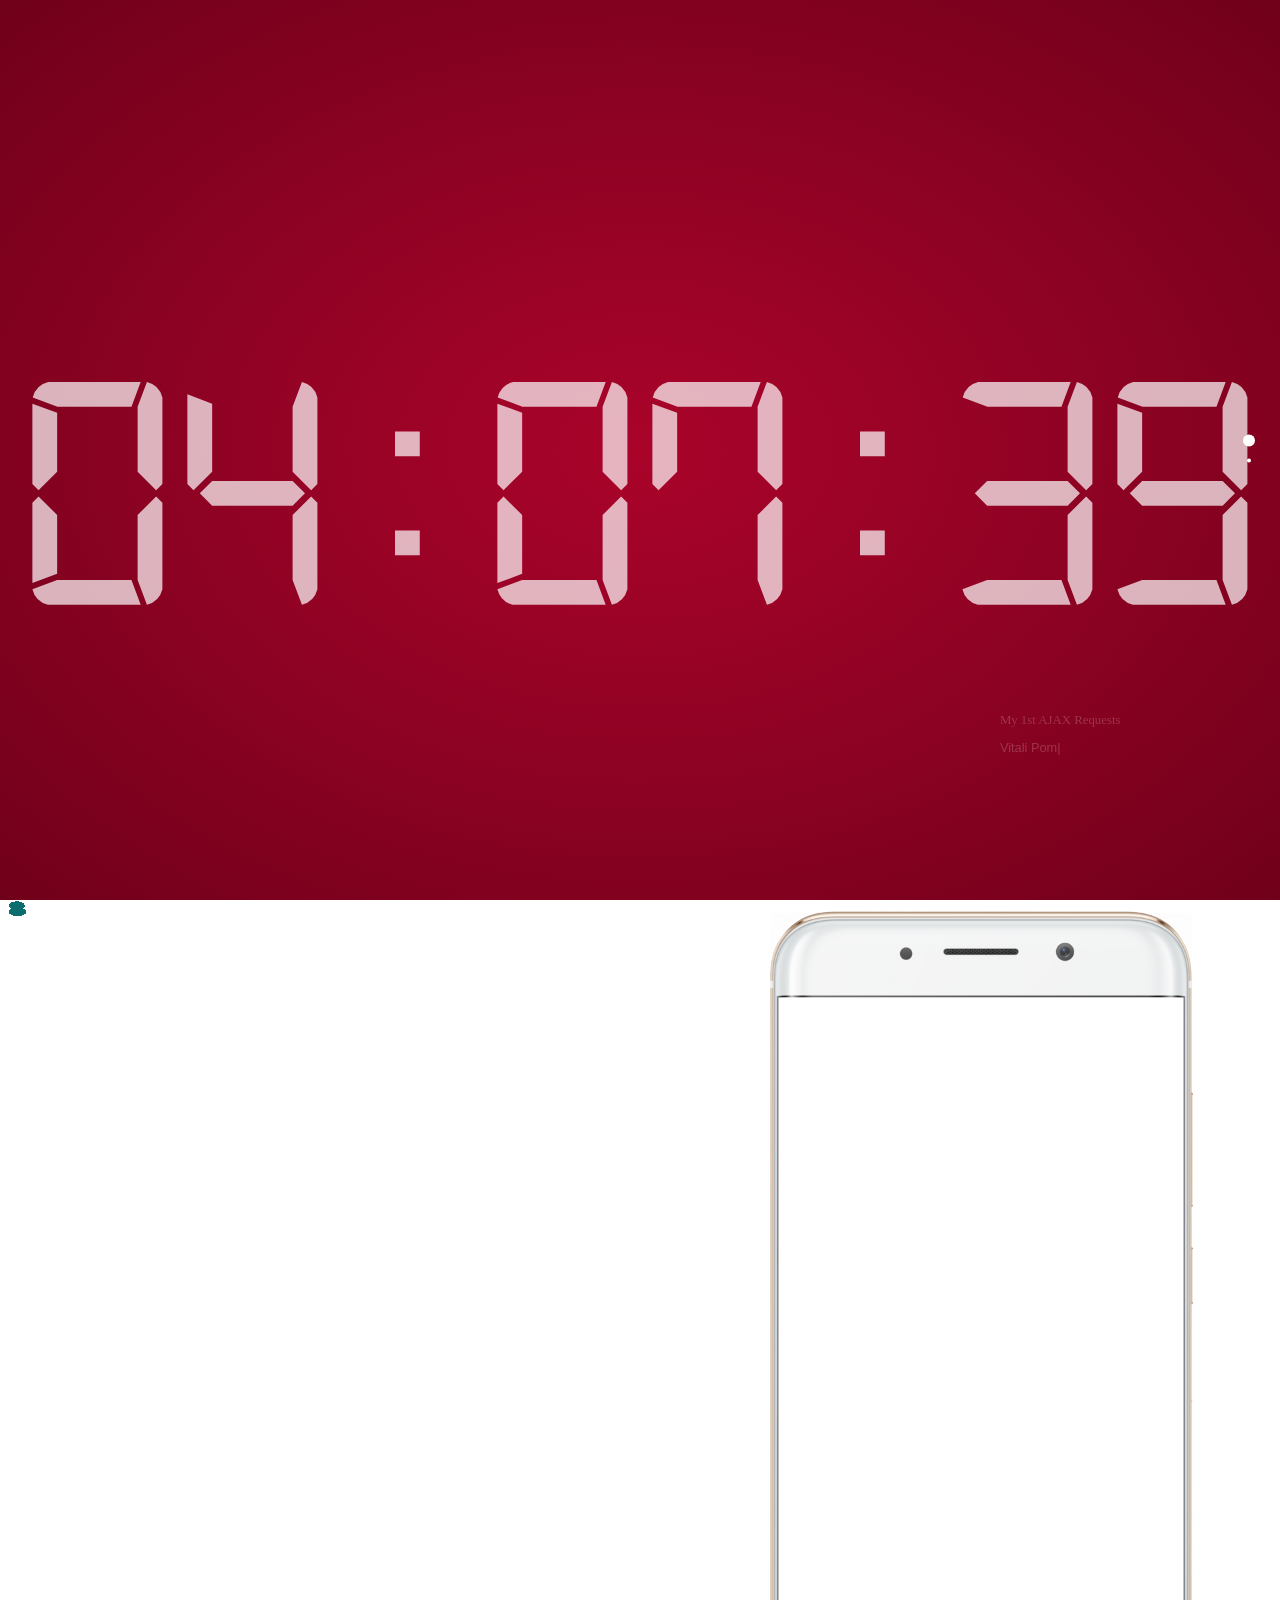
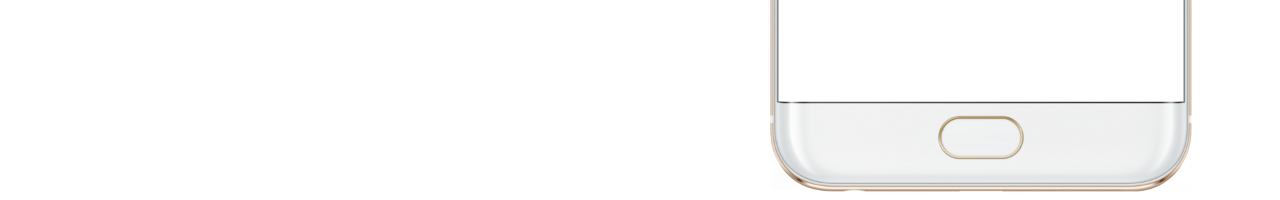
==== commit c433722e: "addeed text animation" ====
--- a/index.html
+++ b/index.html
@@ -80,6 +80,7 @@
                     navigation: true,
                     navigationTooltips: ['clock', 'chat'],
                     lazyLoading: false,
+                    scrollBar: true,
                 });
 
                 //methods
--- a/css/phone.css
+++ b/css/phone.css
@@ -44,7 +44,7 @@
 
 #chat_text{
     overflow-y: scroll;
-    height: 78.2vh;
+    height: 77vh;
     width: 92%;
     left: 4%;
     top: 10.8vh;
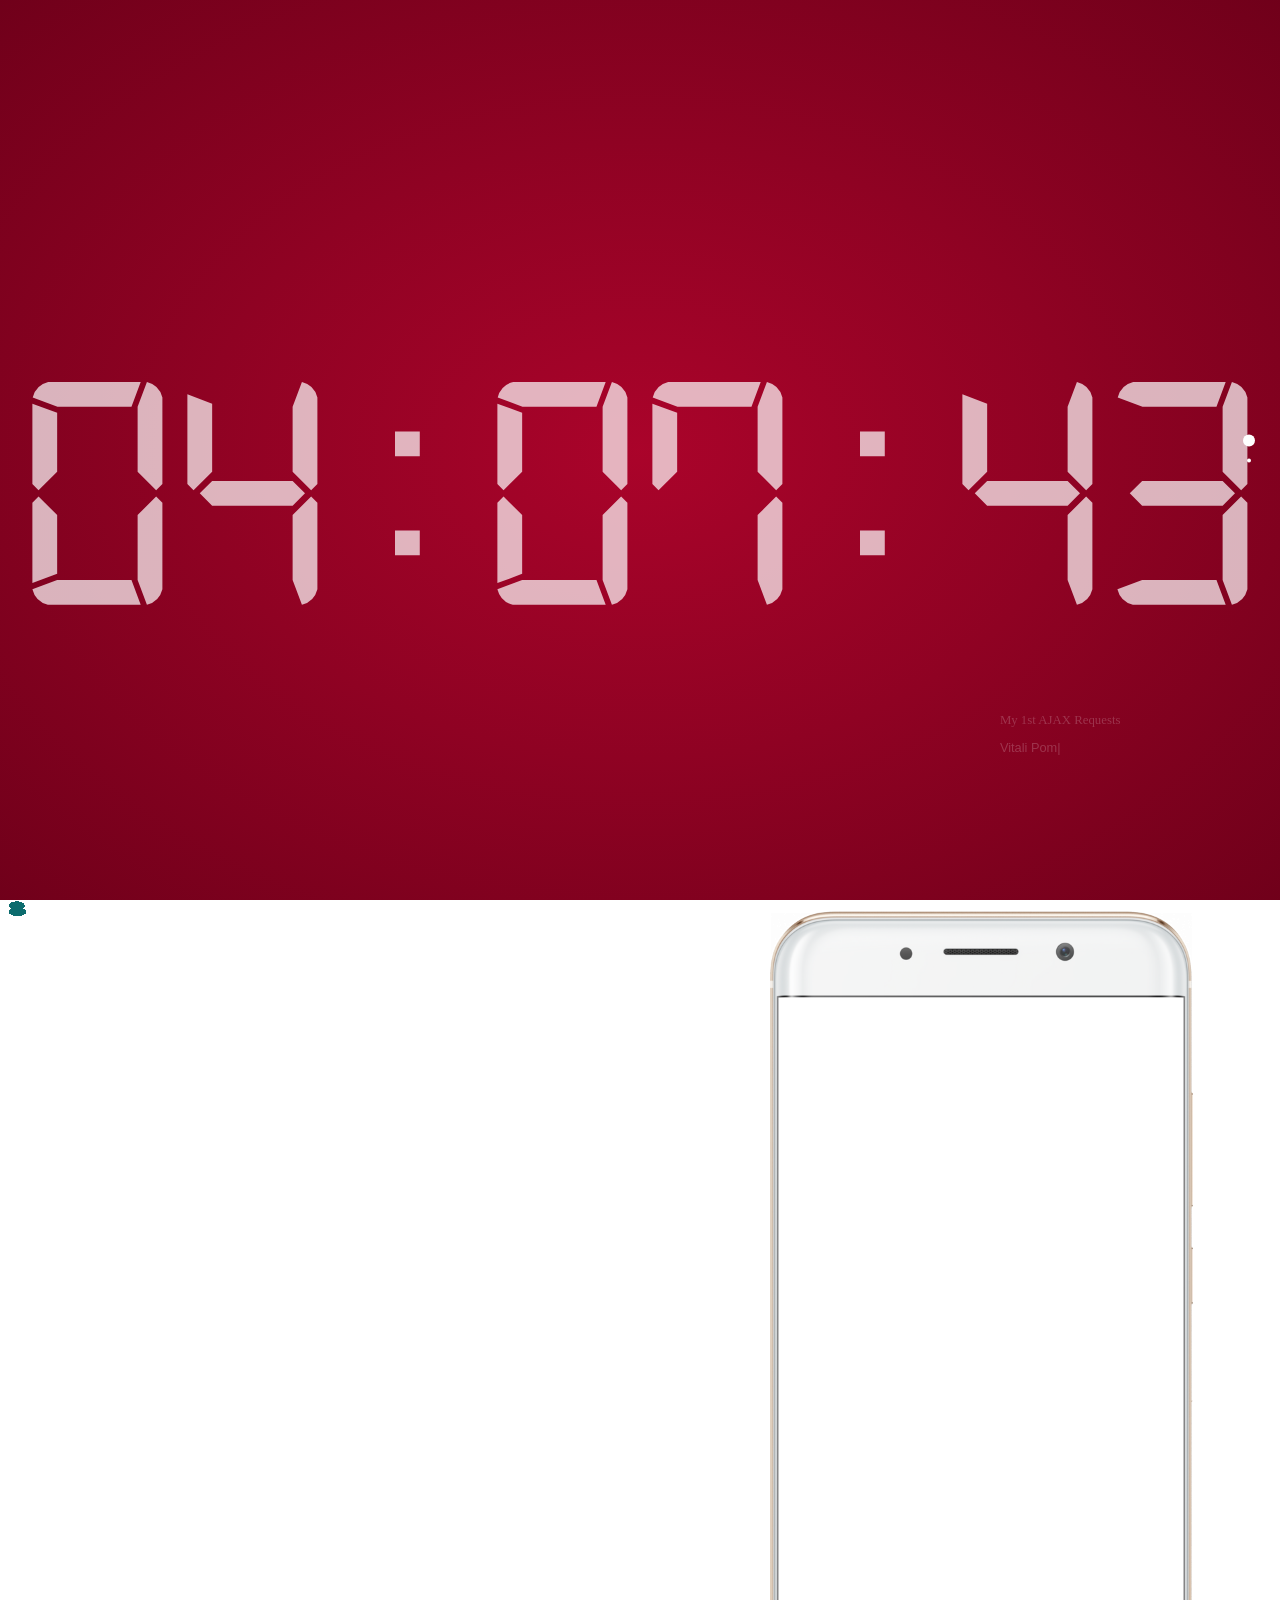
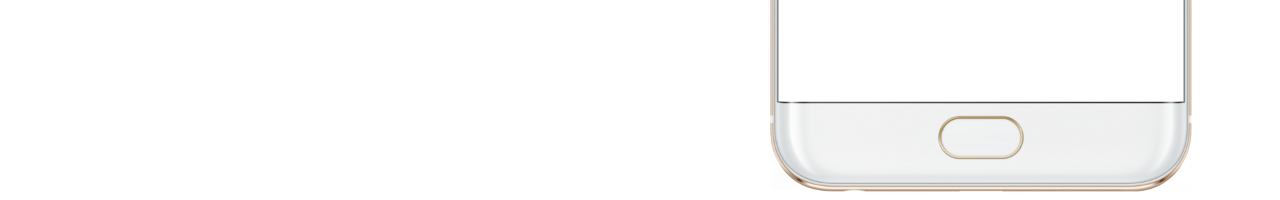
==== commit e6ba87dd: "added license and fullpages license key" ====
--- a/index.html
+++ b/index.html
@@ -74,6 +74,7 @@
 
             $(document).ready(function() {
                 $('#fullpage').fullpage({
+                    licenseKey: '!F0L?aQ&x5',
                     //options here
                     autoScrolling:true,
                     scrollHorizontally: true,
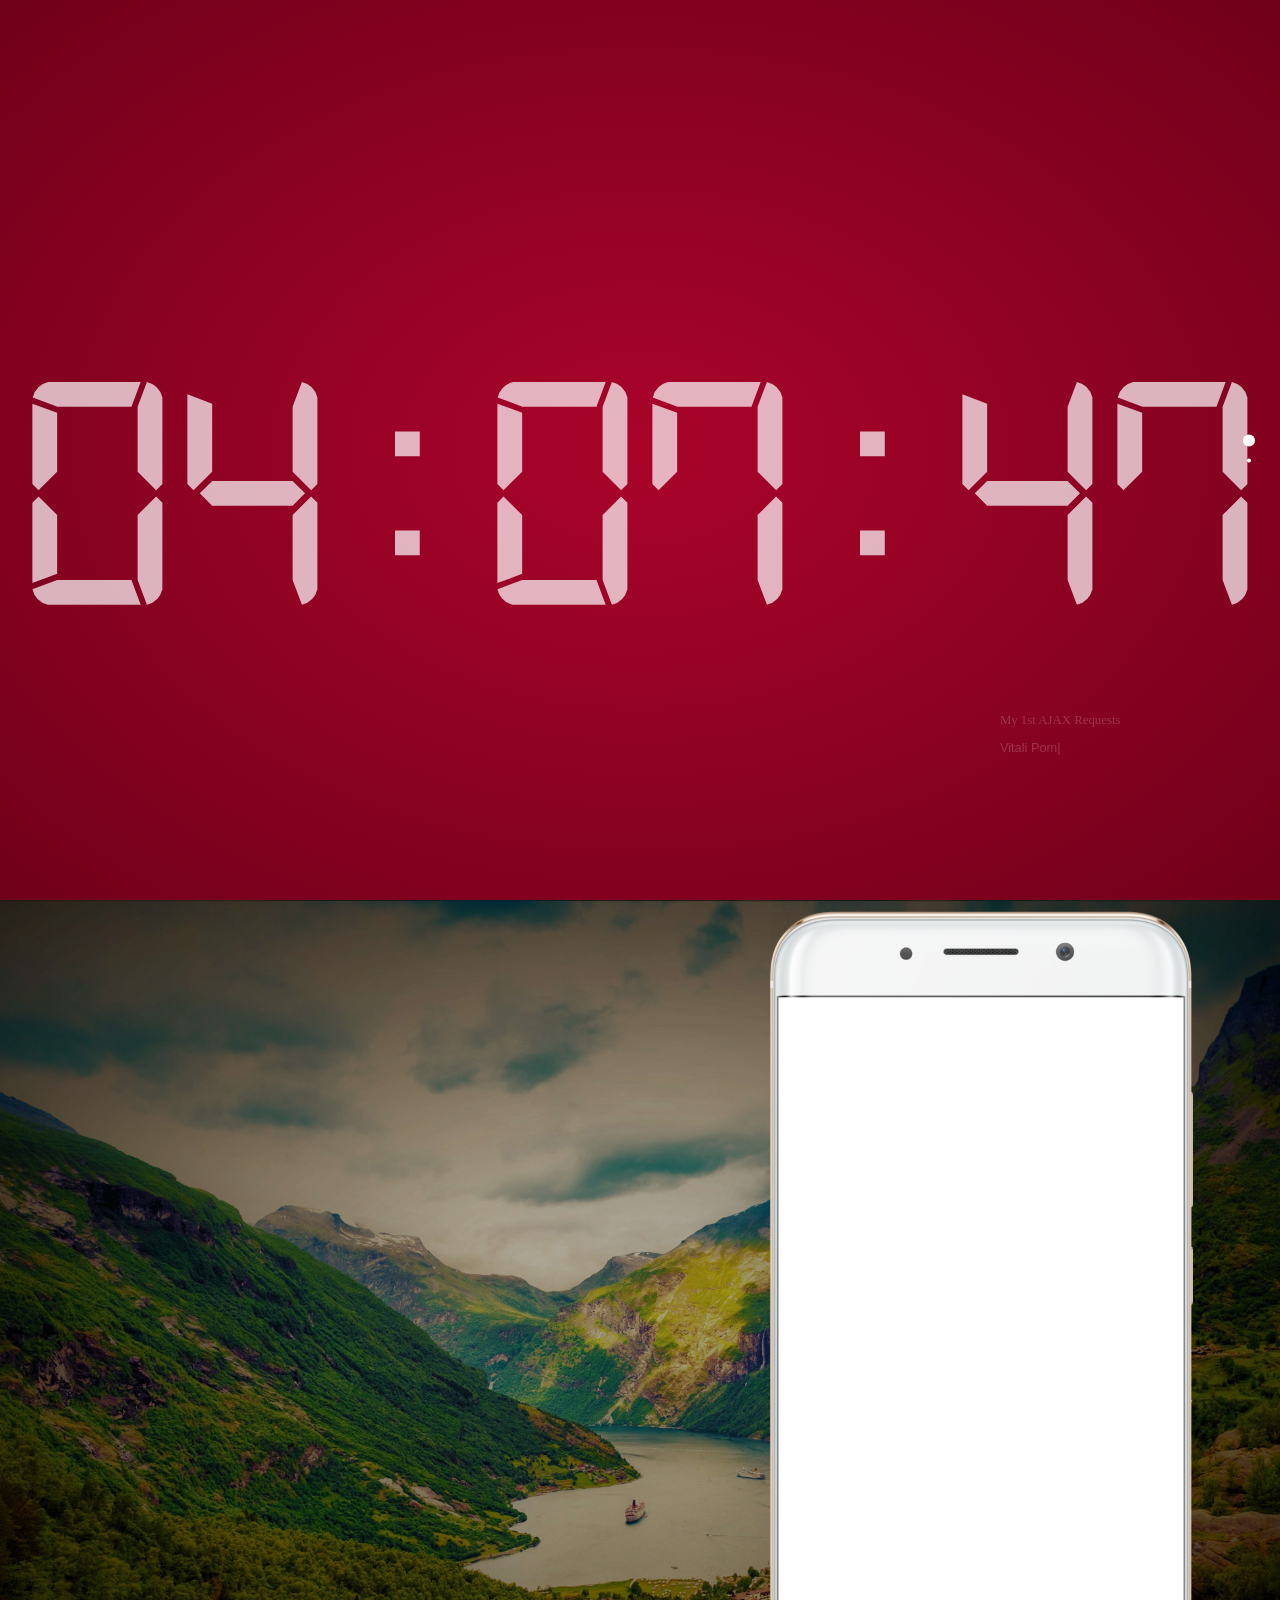
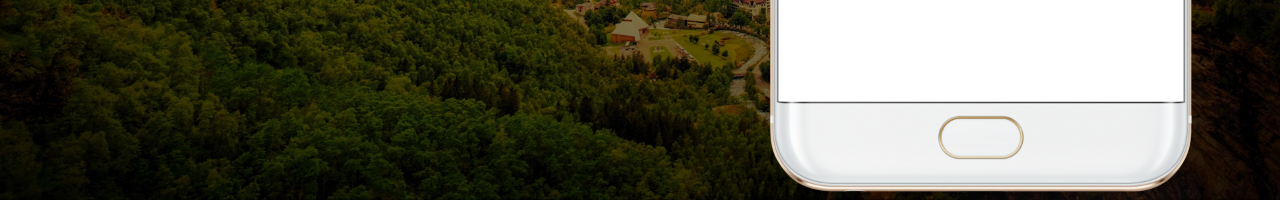
==== commit b4807e7f: "fixed phone and ipad view of phone window" ====
--- a/index.html
+++ b/index.html
@@ -67,7 +67,7 @@
         
         <script src="js/clock.js"></script>
         <script src="js/text_appearance.js"></script>
-        <script src="js/main_phone.js"></script>
+        <script src="js/main_phone.js?2123"></script>
         <script src="js/butterflies.js"></script>
         <script type="text/javascript" src="js/fullpage.extensions.min.js"></script>
         <script type="text/javascript">
--- a/css/phone.css
+++ b/css/phone.css
@@ -28,23 +28,30 @@
 #top_image{
     padding: 0 0 0 0;
     margin: 0 0 0 0;
-    height: 100vh;
+/*    height: 100vh;*/
     position: absolute;
     z-index: 3;
     top: 0;
     left: 0;
+
+    user-drag: none; 
+    user-select: none;
+    -moz-user-select: none;
+    -webkit-user-drag: none;
+    -webkit-user-select: none;
+    -ms-user-select: none;
 }
 
 #underline_image{
     padding: 0 0 0 0;
     margin: 0 0 0 0;
-    height: 100vh;
+/*  height: 100vh; */
 
 }
 
 #chat_text{
     overflow-y: scroll;
-    height: 77vh;
+    height: 77%;
     width: 92%;
     left: 4%;
     top: 10.8vh;
@@ -54,11 +61,18 @@
 
 /* Hide scrollbar for Chrome, Safari and Opera */
 #chat_text::-webkit-scrollbar {
-  display: none;
+    display: none;
 }
 
 /* Hide scrollbar for IE, Edge and Firefox */
 #chat_text {
-  -ms-overflow-style: none;  /* IE and Edge */
-  scrollbar-width: none;  /* Firefox */
+    -ms-overflow-style: none;  /* IE and Edge */
+    scrollbar-width: none;  /* Firefox */
 }
+
+.indexedChar{
+    position: absolute;
+    font-size: 20vh;
+    top: 30%;
+    left: 40%;
+}
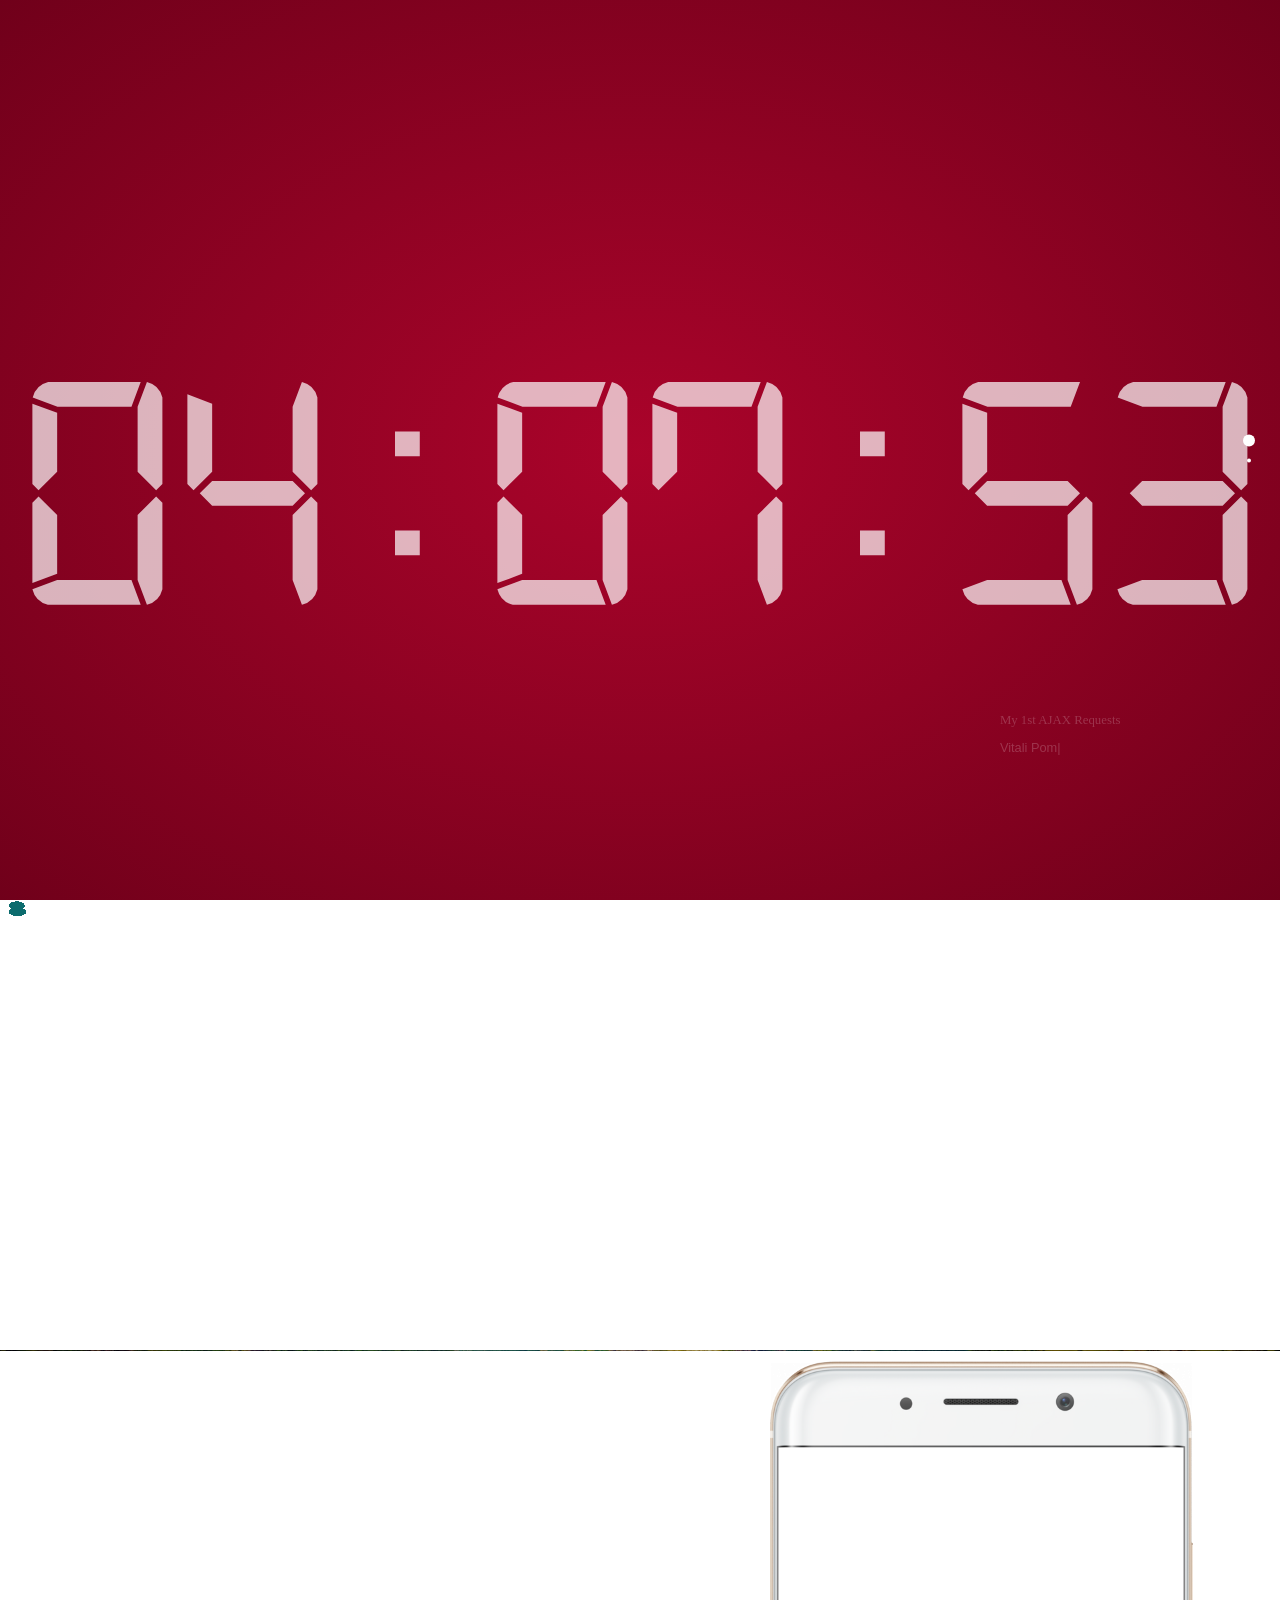
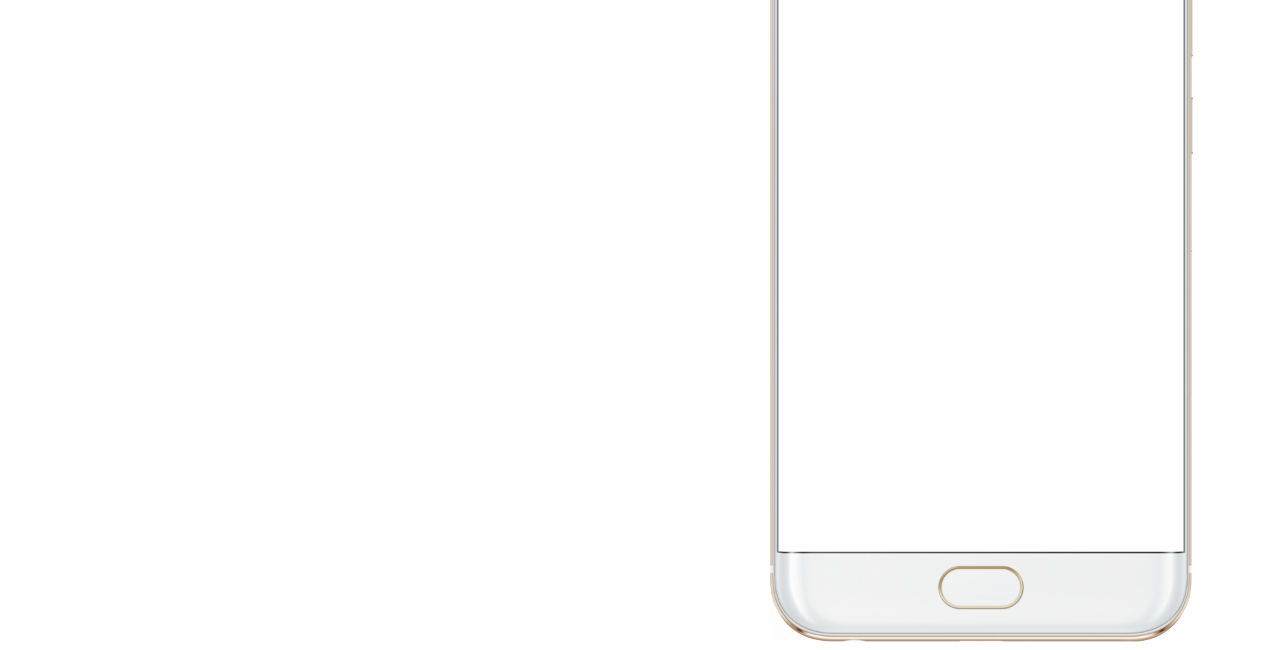
==== commit 2e818967: "fixed phone and ipad view of phone window" ====
--- a/index.html
+++ b/index.html
@@ -66,8 +66,8 @@
         </div>
         
         <script src="js/clock.js"></script>
-        <script src="js/text_appearance.js"></script>
-        <script src="js/main_phone.js?2123"></script>
+        <script src="js/text_appearance.js?431"></script>
+        <script src="js/main_phone.js?2124"></script>
         <script src="js/butterflies.js"></script>
         <script type="text/javascript" src="js/fullpage.extensions.min.js"></script>
         <script type="text/javascript">
--- a/css/phone.css
+++ b/css/phone.css
@@ -1,7 +1,4 @@
 #phone { 
-    /* The image used */
-    background-image: url("img/Geirangerfjord_.jpg");
-                                                  
     /* Full height */
                                                   
     /* Center and scale the image nicely */
@@ -12,8 +9,6 @@
     background-size: cover;
     margin: 0;
     width: 100vw;
-    height: 100vh;
-
 }
                                                   
 #phone_image{
@@ -22,7 +17,6 @@
     z-index: 1;
     padding: 0 0 0 0;
     margin: 0 0 0 0;
-    height: 100vh;
 }
 
 #top_image{
@@ -54,7 +48,7 @@
     height: 77%;
     width: 92%;
     left: 4%;
-    top: 10.8vh;
+    top: 10.8%;
     position: absolute;
     z-index: 2;
 }
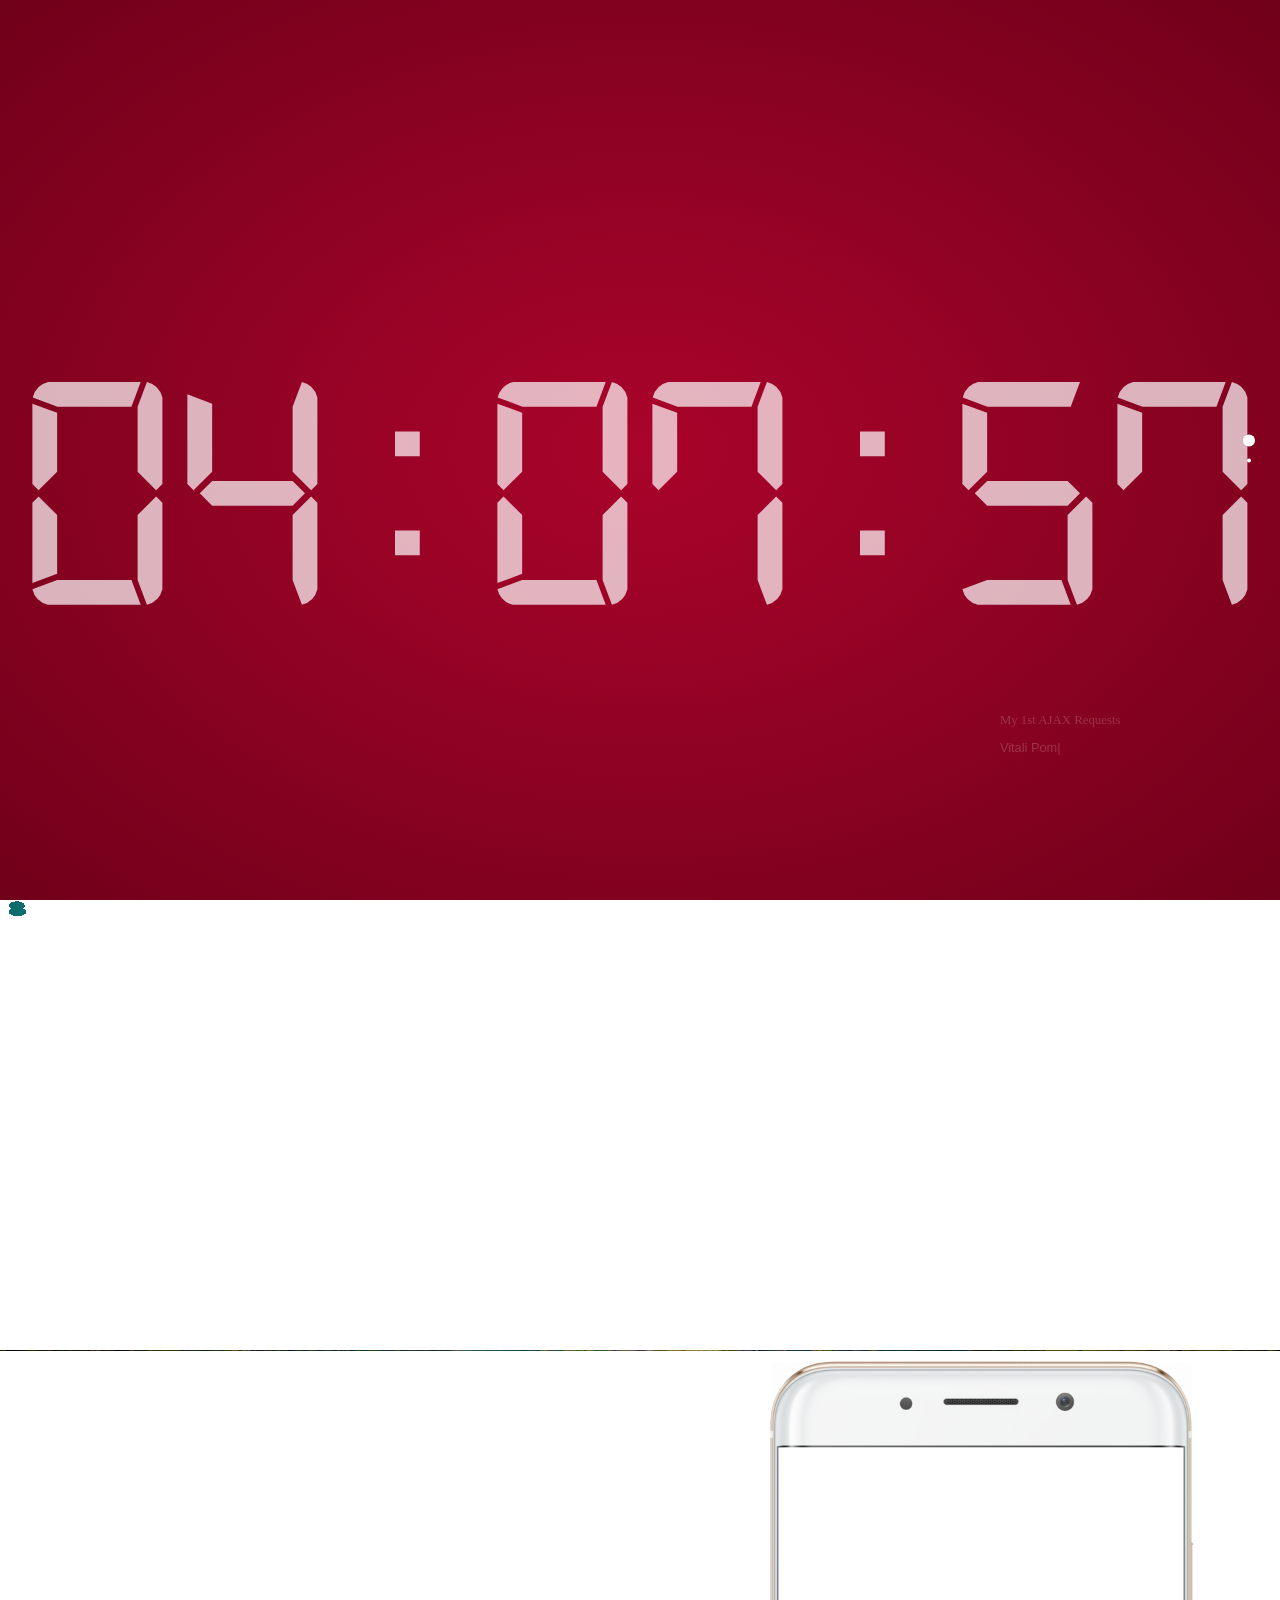
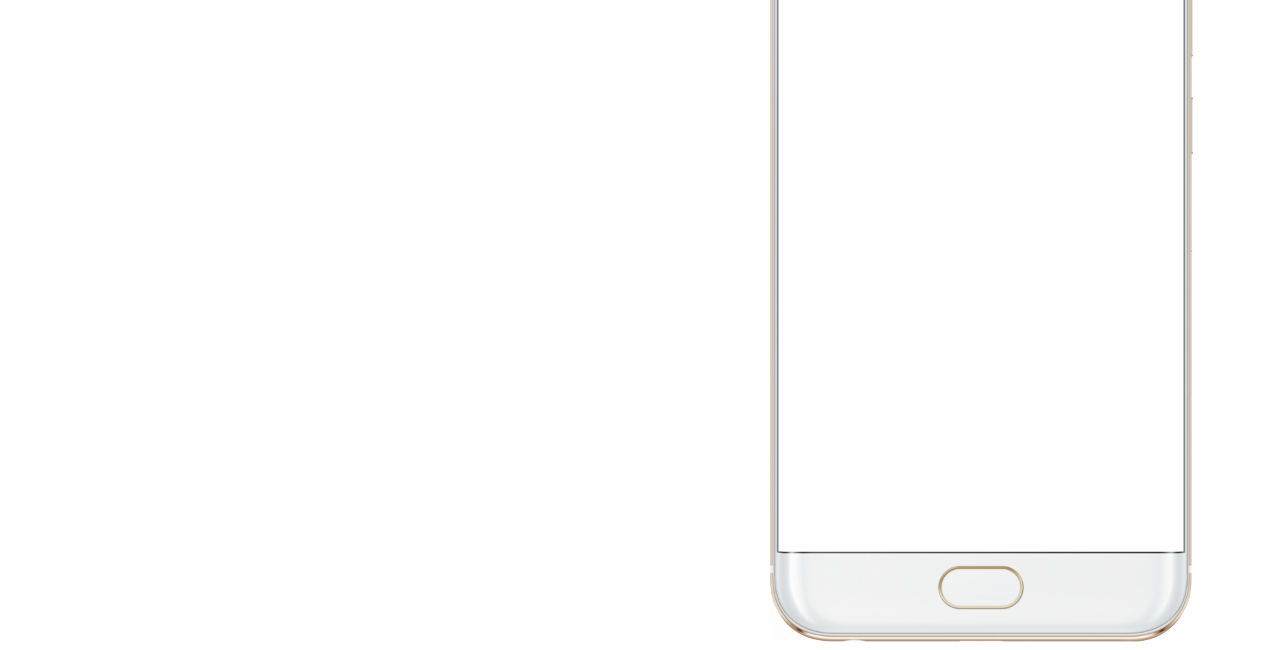
==== commit 078054e2: "fixed phone and ipad view of phone window" ====
--- a/index.html
+++ b/index.html
@@ -13,7 +13,7 @@
 
         <link rel="stylesheet" href="stylesheets/butterfly.css?1234">
         <link rel="stylesheet" href="css/clock.css?11566">
-        <link rel="stylesheet" href="css/phone.css?123452">
+        <link rel="stylesheet" href="css/phone.css?123453">
 
 
         <style type="text/css">
@@ -66,8 +66,8 @@
         </div>
         
         <script src="js/clock.js"></script>
-        <script src="js/text_appearance.js?431"></script>
-        <script src="js/main_phone.js?2124"></script>
+        <script src="js/text_appearance.js?432"></script>
+        <script src="js/main_phone.js?2125"></script>
         <script src="js/butterflies.js"></script>
         <script type="text/javascript" src="js/fullpage.extensions.min.js"></script>
         <script type="text/javascript">
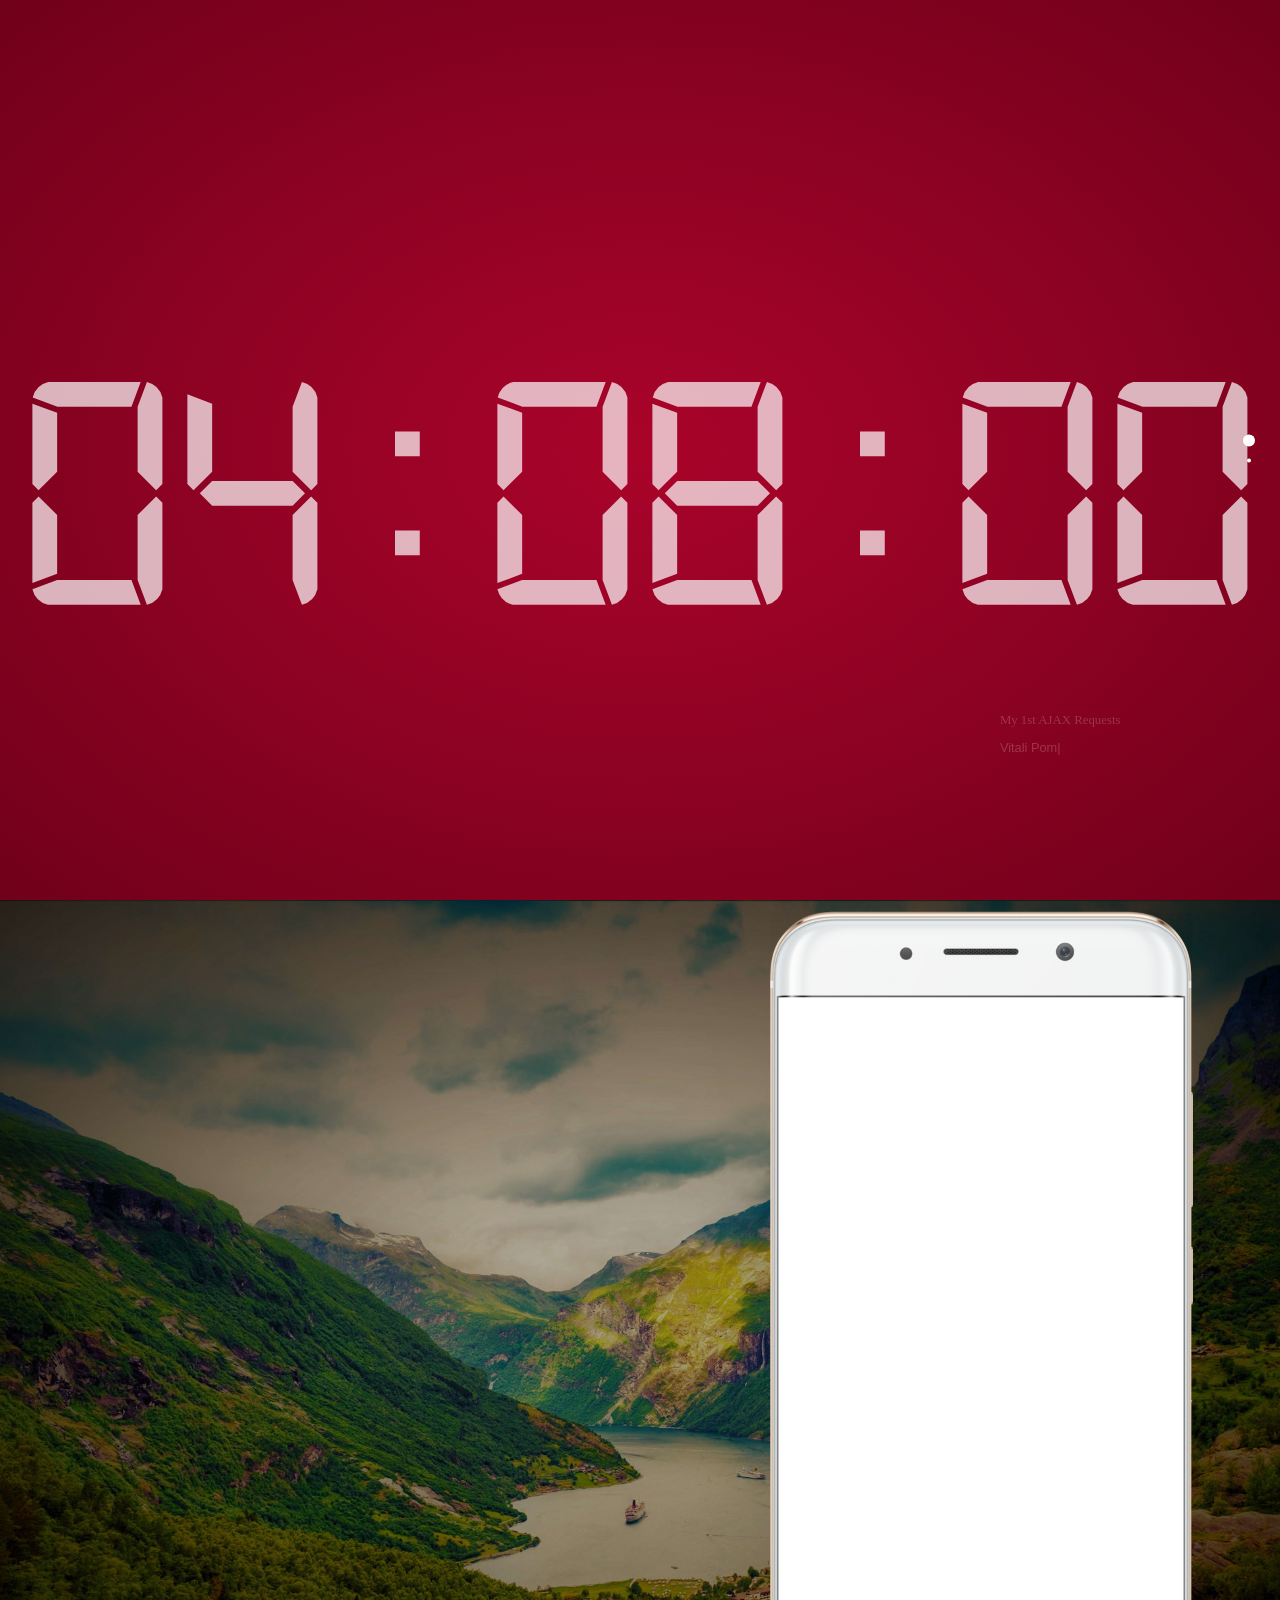
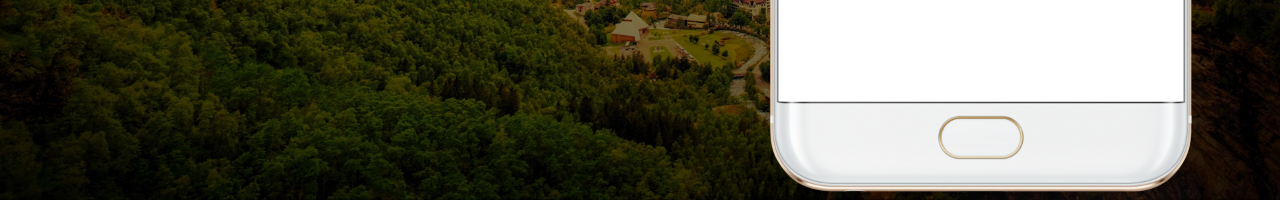
==== commit 3a8ac1e7: "fixed phone and ipad view of phone window" ====
--- a/index.html
+++ b/index.html
@@ -13,7 +13,7 @@
 
         <link rel="stylesheet" href="stylesheets/butterfly.css?1234">
         <link rel="stylesheet" href="css/clock.css?11566">
-        <link rel="stylesheet" href="css/phone.css?123453">
+        <link rel="stylesheet" href="css/phone.css?123454">
 
 
         <style type="text/css">
@@ -66,8 +66,8 @@
         </div>
         
         <script src="js/clock.js"></script>
-        <script src="js/text_appearance.js?432"></script>
-        <script src="js/main_phone.js?2125"></script>
+        <script src="js/text_appearance.js?433"></script>
+        <script src="js/main_phone.js?2126"></script>
         <script src="js/butterflies.js"></script>
         <script type="text/javascript" src="js/fullpage.extensions.min.js"></script>
         <script type="text/javascript">
--- a/css/phone.css
+++ b/css/phone.css
@@ -1,6 +1,6 @@
 #phone { 
     /* Full height */
-                                                  
+    background-image: url("img/Geirangerfjord_.jpg");                                                  
     /* Center and scale the image nicely */
     background-position: center;
     background-repeat: no-repeat;
@@ -9,6 +9,7 @@
     background-size: cover;
     margin: 0;
     width: 100vw;
+    height: 100vh;
 }
                                                   
 #phone_image{
@@ -17,6 +18,7 @@
     z-index: 1;
     padding: 0 0 0 0;
     margin: 0 0 0 0;
+    
 }
 
 #top_image{
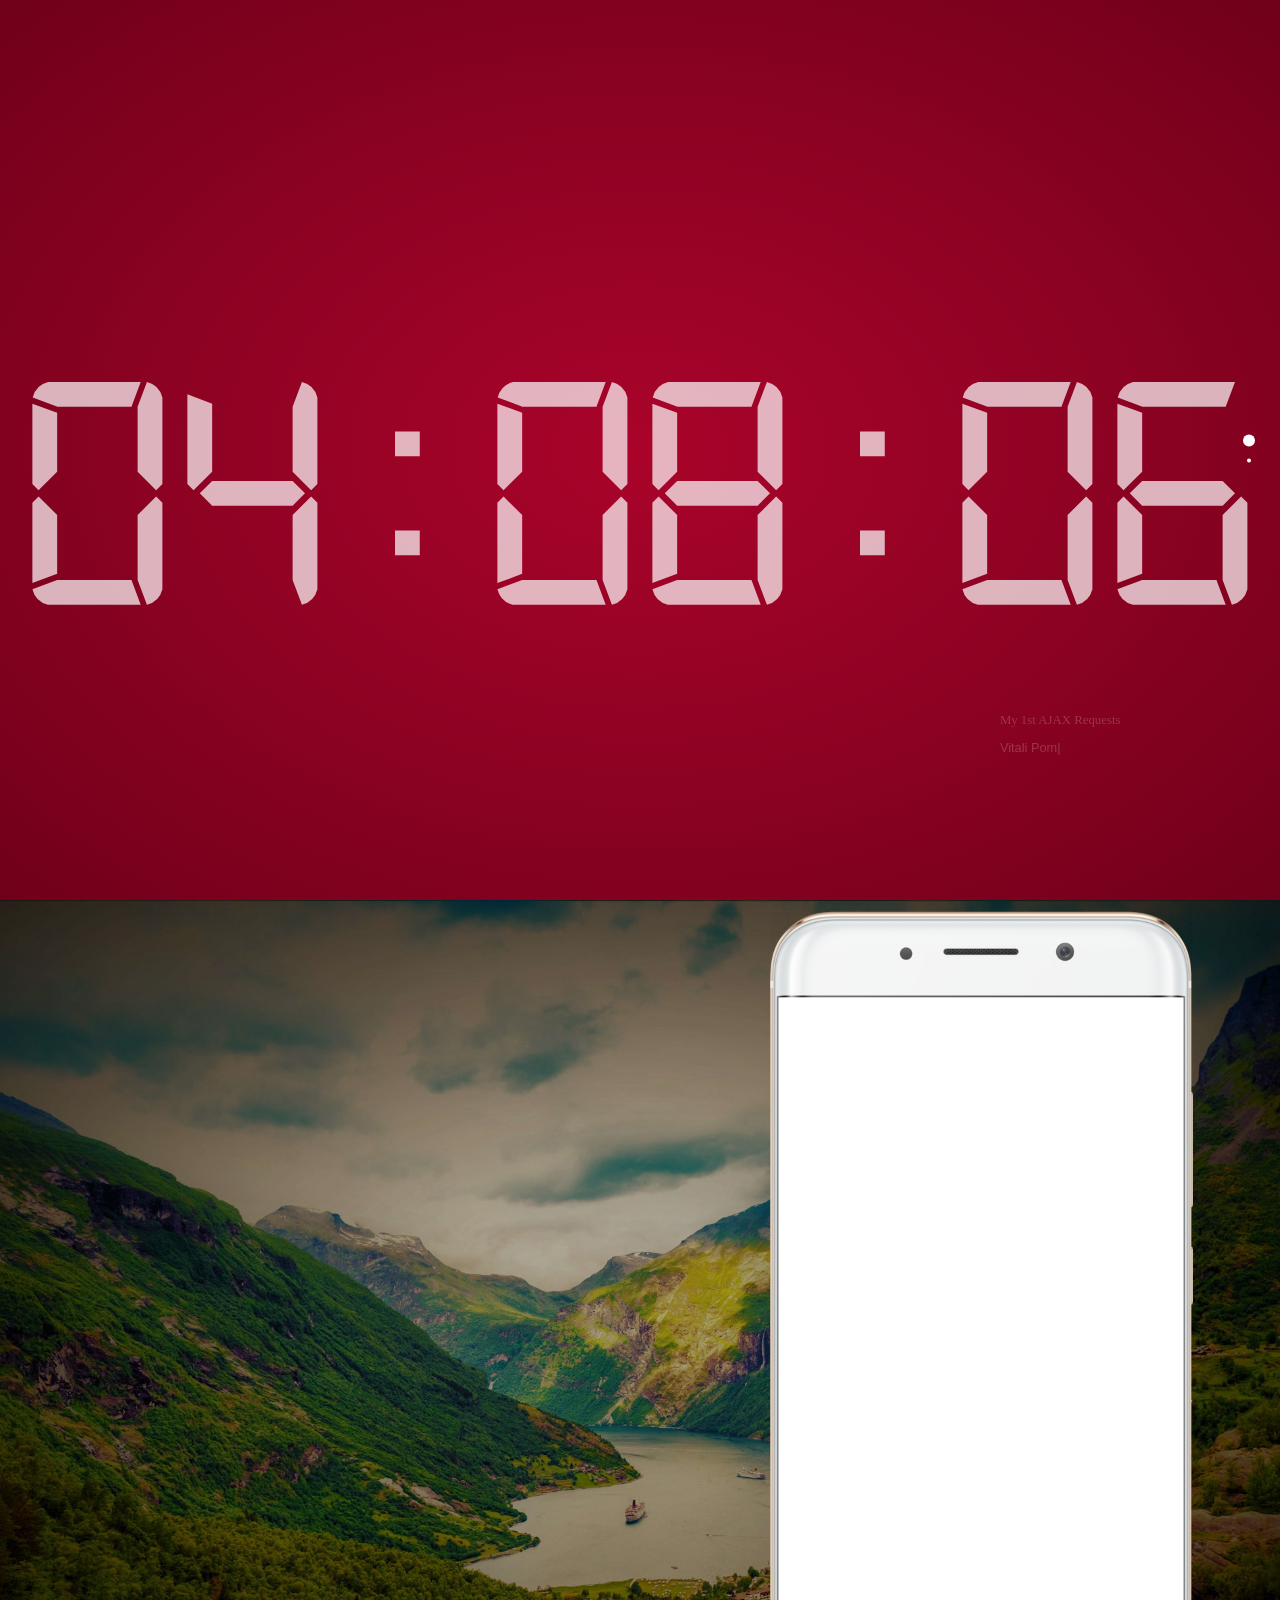
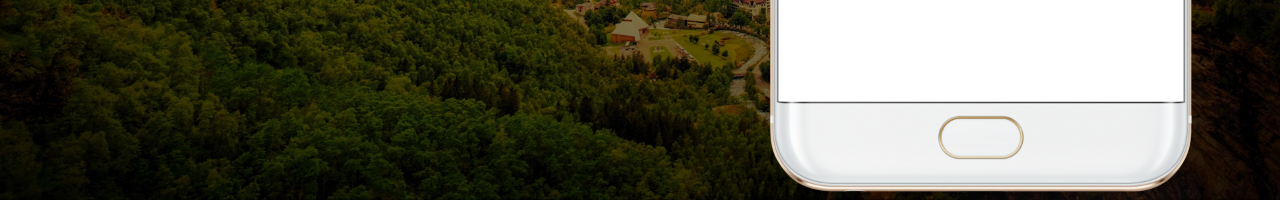
==== commit 3bde1d21: "fixed phone and ipad view of phone window" ====
--- a/index.html
+++ b/index.html
@@ -13,7 +13,7 @@
 
         <link rel="stylesheet" href="stylesheets/butterfly.css?1234">
         <link rel="stylesheet" href="css/clock.css?11566">
-        <link rel="stylesheet" href="css/phone.css?123454">
+        <link rel="stylesheet" href="css/phone.css?123455">
 
 
         <style type="text/css">
--- a/css/phone.css
+++ b/css/phone.css
@@ -1,6 +1,6 @@
 #phone { 
     /* Full height */
-    background-image: url("img/Geirangerfjord_.jpg");                                                  
+    background-image: url("../img/Geirangerfjord_.jpg");                                                  
     /* Center and scale the image nicely */
     background-position: center;
     background-repeat: no-repeat;
